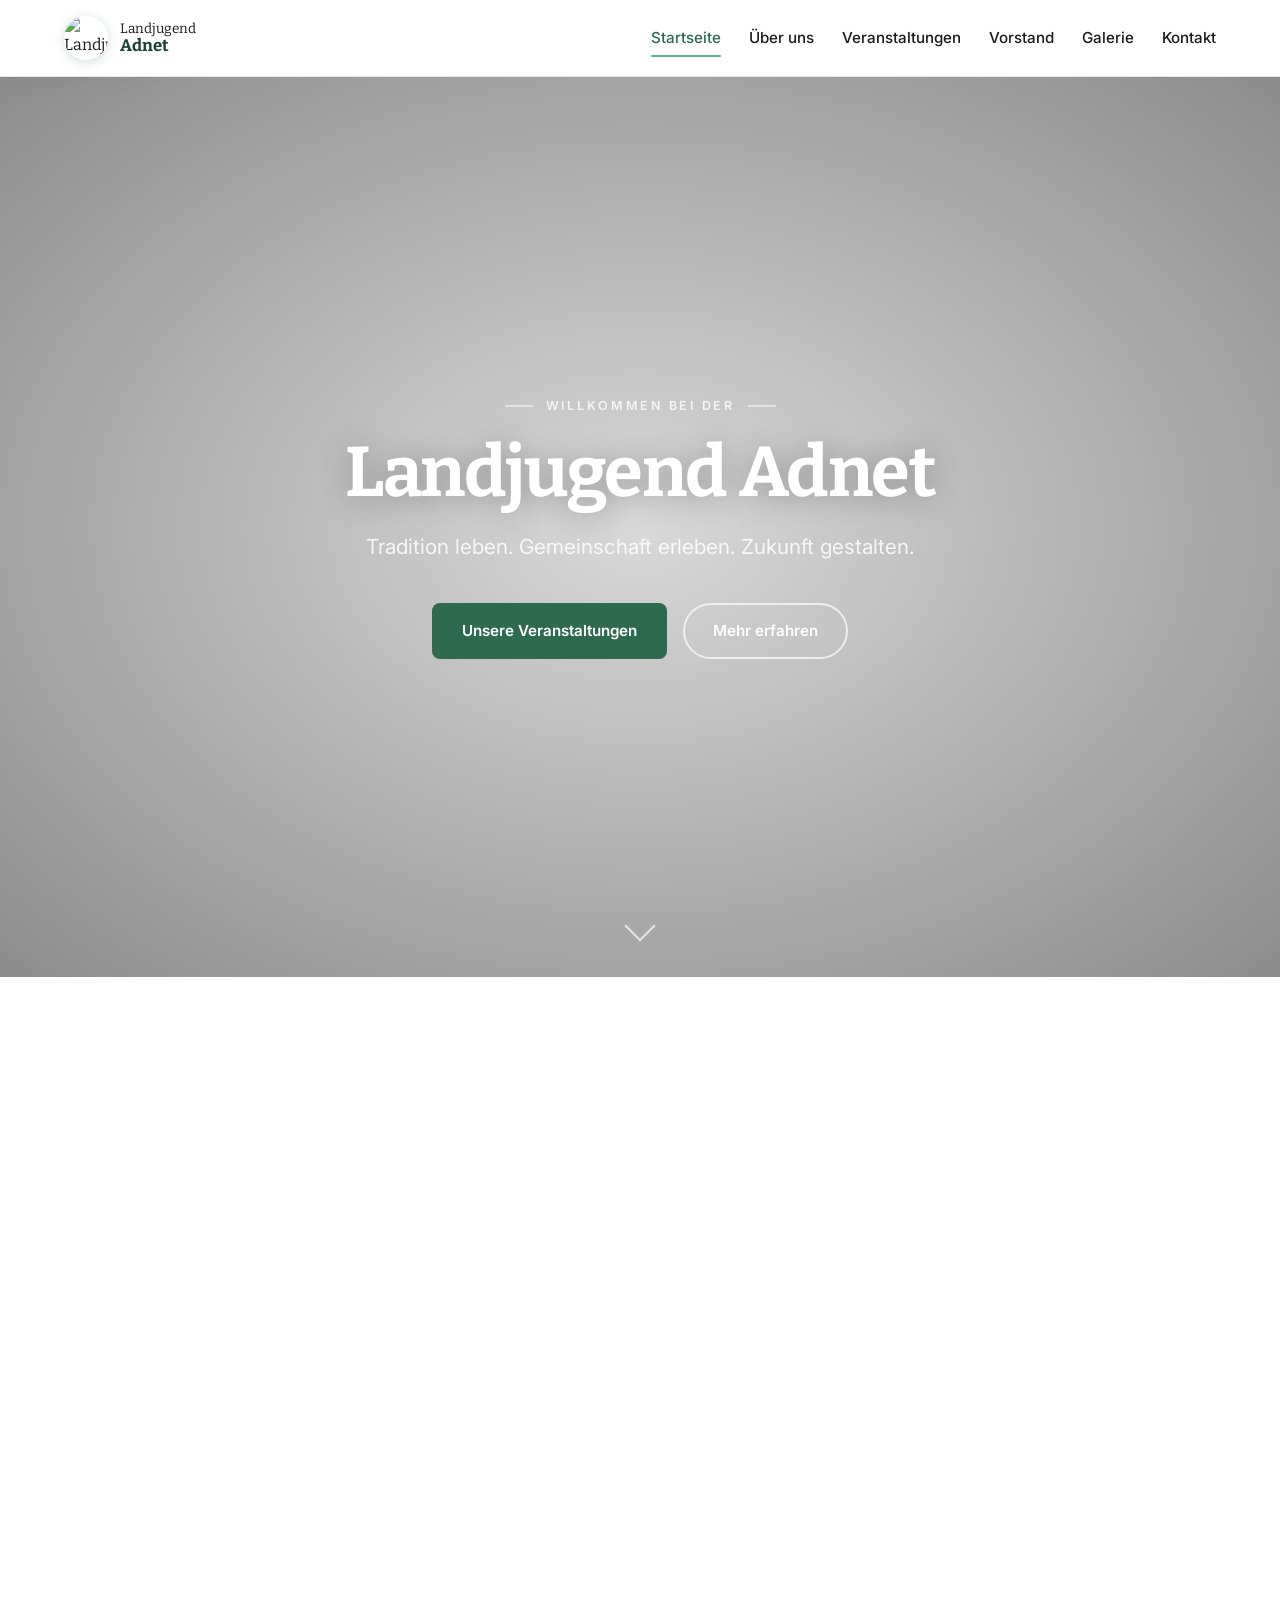
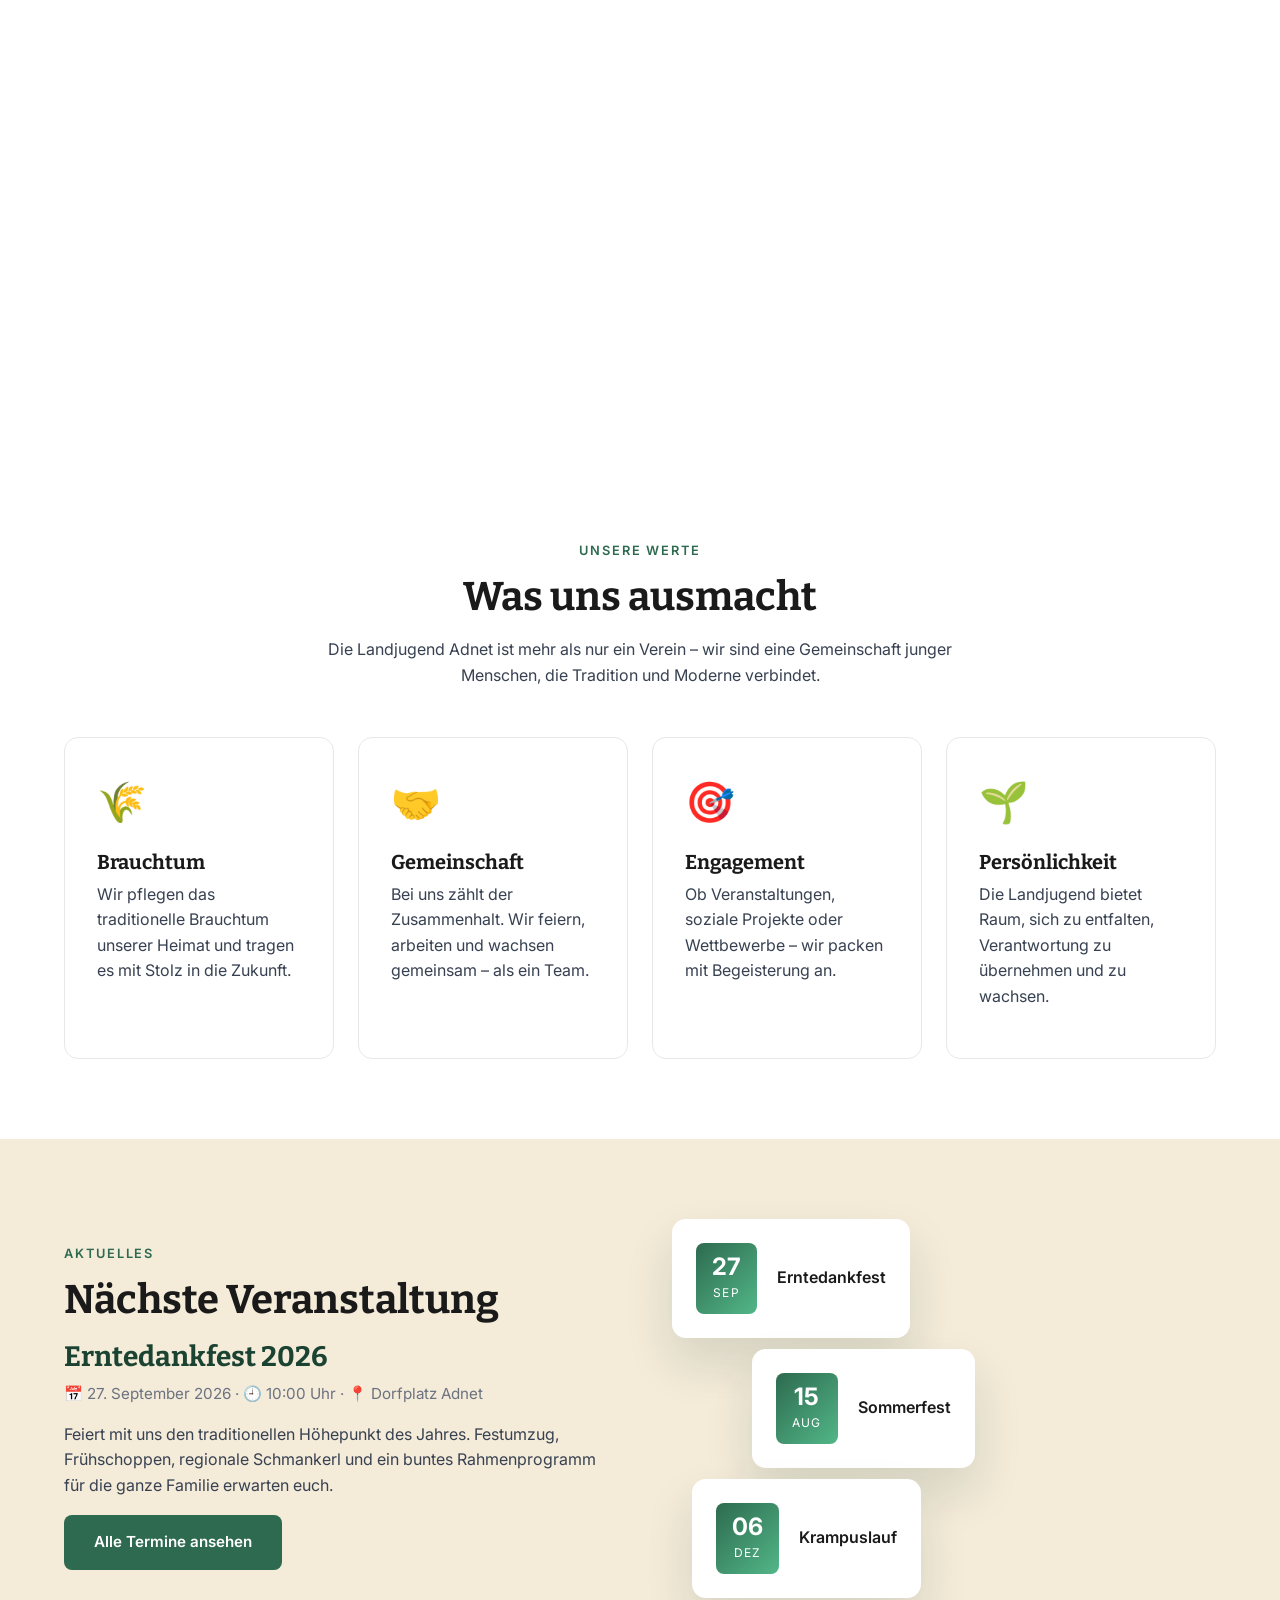
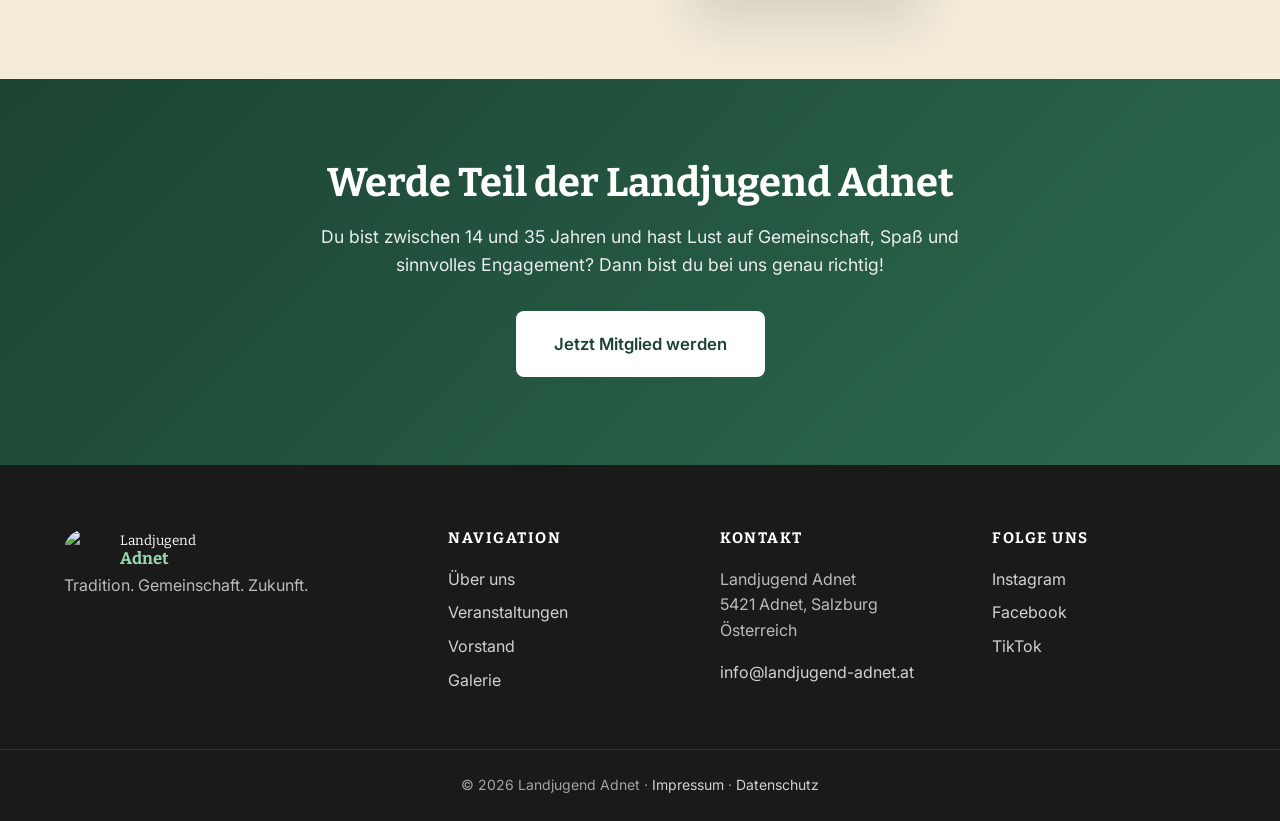
==== index.html @ bb91302c "first commit, overview of the website structure, and some basic styling and content added." ====
<!DOCTYPE html>
<html lang="de">
<head>
    <meta charset="UTF-8">
    <link rel="icon" type="image/png" href="../IMG/favicon_lj.png">
    <meta name="viewport" content="width=device-width, initial-scale=1.0">
    <title>Landjugend Adnet - Tradition. Gemeinschaft. Zukunft.</title>
    <meta name="description" content="Offizielle Website der Landjugend Adnet. Erfahre alles über unsere Veranstaltungen, unseren Vorstand und unsere Aktivitäten.">
    <link rel="stylesheet" href="css/style.css">
    <link rel="preconnect" href="https://fonts.googleapis.com">
    <link rel="preconnect" href="https://fonts.gstatic.com" crossorigin>
    <link href="https://fonts.googleapis.com/css2?family=Bitter:wght@400;600;700&family=Inter:wght@300;400;500;600;700&display=swap" rel="stylesheet">
</head>
<body>
    <a href="#main-content" class="skip-link">Zum Inhalt springen</a>
    <header class="header">
        <div class="container header-inner">
            <a href="index.html" class="logo">
                <img class="logo-mark" src="../IMG/favicon_lj.png" alt="Landjugend Adnet">
                <span class="logo-text">Landjugend<br><strong>Adnet</strong></span>
            </a>
            <button class="nav-toggle" aria-label="Menü öffnen" aria-expanded="false">
                <span></span><span></span><span></span>
            </button>
            <nav class="nav" id="main-nav">
                <ul>
                    <li><a href="index.html" class="active">Startseite</a></li>
                    <li><a href="ueber-uns.html">Über uns</a></li>
                    <li><a href="veranstaltungen.html">Veranstaltungen</a></li>
                    <li><a href="vorstand.html">Vorstand</a></li>
                    <li><a href="galerie.html">Galerie</a></li>
                    <li><a href="kontakt.html">Kontakt</a></li>
                </ul>
            </nav>
        </div>
    </header>

    <div id="main-content" class="photo-reveal-wrap">
        <div class="photo-reveal-stage">
            <img src="../IMG/Landjugend_Gruppe.JPG" alt="Die Landjugend Adnet" class="photo-reveal-img">
            <div class="photo-reveal-overlay"></div>
            <div class="photo-reveal-text">
                <p class="hero-eyebrow">Willkommen bei der</p>
                <h1 class="hero-title">Landjugend Adnet</h1>
                <p class="hero-lead">Tradition leben. Gemeinschaft erleben. Zukunft gestalten.</p>
                <div class="hero-cta">
                    <a href="veranstaltungen.html" class="btn btn-primary">Unsere Veranstaltungen</a>
                    <a href="ueber-uns.html" class="btn btn-outline-light">Mehr erfahren</a>
                </div>
            </div>
            <div class="scroll-hint" aria-hidden="true">
                <span></span>
            </div>
        </div>
    </div>

    <section class="section">
        <div class="container">
            <div class="section-head">
                <span class="kicker">Unsere Werte</span>
                <h2>Was uns ausmacht</h2>
                <p>Die Landjugend Adnet ist mehr als nur ein Verein – wir sind eine Gemeinschaft junger Menschen, die Tradition und Moderne verbindet.</p>
            </div>
            <div class="cards">
                <article class="card">
                    <div class="card-icon">🌾</div>
                    <h3>Brauchtum</h3>
                    <p>Wir pflegen das traditionelle Brauchtum unserer Heimat und tragen es mit Stolz in die Zukunft.</p>
                </article>
                <article class="card">
                    <div class="card-icon">🤝</div>
                    <h3>Gemeinschaft</h3>
                    <p>Bei uns zählt der Zusammenhalt. Wir feiern, arbeiten und wachsen gemeinsam – als ein Team.</p>
                </article>
                <article class="card">
                    <div class="card-icon">🎯</div>
                    <h3>Engagement</h3>
                    <p>Ob Veranstaltungen, soziale Projekte oder Wettbewerbe – wir packen mit Begeisterung an.</p>
                </article>
                <article class="card">
                    <div class="card-icon">🌱</div>
                    <h3>Persönlichkeit</h3>
                    <p>Die Landjugend bietet Raum, sich zu entfalten, Verantwortung zu übernehmen und zu wachsen.</p>
                </article>
            </div>
        </div>
    </section>

    <section class="section section-alt">
        <div class="container split">
            <div class="split-text">
                <span class="kicker">Aktuelles</span>
                <h2>Nächste Veranstaltung</h2>
                <h3 class="event-title">Erntedankfest 2026</h3>
                <p class="event-meta">📅 27. September 2026 · 🕘 10:00 Uhr · 📍 Dorfplatz Adnet</p>
                <p>Feiert mit uns den traditionellen Höhepunkt des Jahres. Festumzug, Frühschoppen, regionale Schmankerl und ein buntes Rahmenprogramm für die ganze Familie erwarten euch.</p>
                <a href="veranstaltungen.html" class="btn btn-primary">Alle Termine ansehen</a>
            </div>
            <div class="split-visual">
                <div class="visual-card">
                    <div class="visual-date">
                        <span class="day">27</span>
                        <span class="month">SEP</span>
                    </div>
                    <p>Erntedankfest</p>
                </div>
                <div class="visual-card visual-card-2">
                    <div class="visual-date">
                        <span class="day">15</span>
                        <span class="month">AUG</span>
                    </div>
                    <p>Sommerfest</p>
                </div>
                <div class="visual-card visual-card-3">
                    <div class="visual-date">
                        <span class="day">06</span>
                        <span class="month">DEZ</span>
                    </div>
                    <p>Krampuslauf</p>
                </div>
            </div>
        </div>
    </section>

    <section class="section section-cta">
        <div class="container cta-inner">
            <h2>Werde Teil der Landjugend Adnet</h2>
            <p>Du bist zwischen 14 und 35 Jahren und hast Lust auf Gemeinschaft, Spaß und sinnvolles Engagement? Dann bist du bei uns genau richtig!</p>
            <a href="https://sbg.landjugend.at/mitglied-werden" target="_blank" rel="noopener" class="btn btn-primary btn-large">Jetzt Mitglied werden</a>
        </div>
    </section>

    <footer class="footer">
        <div class="container footer-inner">
            <div class="footer-col">
                <span class="logo logo-footer">
                    <img class="logo-mark" src="../IMG/favicon_lj.png" alt="Landjugend Adnet">
                    <span class="logo-text">Landjugend<br><strong>Adnet</strong></span>
                </span>
                <p>Tradition. Gemeinschaft. Zukunft.</p>
            </div>
            <div class="footer-col">
                <h4>Navigation</h4>
                <ul>
                    <li><a href="ueber-uns.html">Über uns</a></li>
                    <li><a href="veranstaltungen.html">Veranstaltungen</a></li>
                    <li><a href="vorstand.html">Vorstand</a></li>
                    <li><a href="galerie.html">Galerie</a></li>
                </ul>
            </div>
            <div class="footer-col">
                <h4>Kontakt</h4>
                <p>Landjugend Adnet<br>5421 Adnet, Salzburg<br>Österreich</p>
                <p><a href="mailto:info@landjugend-adnet.at">info@landjugend-adnet.at</a></p>
            </div>
            <div class="footer-col">
                <h4>Folge uns</h4>
                <div class="social">
                    <a href="https://www.instagram.com/lj_adnet/" target="_blank" rel="noopener" aria-label="Instagram">Instagram</a>
                    <a href="#" aria-label="Facebook">Facebook</a>
                    <a href="#" aria-label="TikTok">TikTok</a>
                </div>
            </div>
        </div>
        <div class="footer-bottom">
            <div class="container">
                <p>&copy; 2026 Landjugend Adnet · <a href="#">Impressum</a> · <a href="#">Datenschutz</a></p>
            </div>
        </div>
    </footer>

    <script src="js/script.js"></script>
</body>
</html>
---- css/style.css ----
:root {
    --green-900: #1b4332;
    --green-700: #2d6a4f;
    --green-500: #52b788;
    --green-300: #95d5b2;
    --green-100: #d8f3dc;
    --cream: #fdf6ec;
    --sand: #f4ebd9;
    --ink: #1a1a1a;
    --muted: #6b7280;
    --line: #e5e7eb;
    --white: #ffffff;
    --shadow-sm: 0 1px 2px rgba(0,0,0,0.06);
    --shadow-md: 0 8px 24px rgba(27, 67, 50, 0.08);
    --shadow-lg: 0 24px 48px rgba(27, 67, 50, 0.14);
    --radius: 14px;
    --radius-sm: 8px;
    --container: 1200px;

    /* Motion tokens */
    --ease-out: cubic-bezier(0.22, 1, 0.36, 1);
    --ease-in-out: cubic-bezier(0.65, 0, 0.35, 1);
    --ease-spring: cubic-bezier(0.34, 1.56, 0.64, 1);
    --duration-fast: 150ms;
    --duration-base: 250ms;
    --duration-slow: 400ms;
    --duration-reveal: 600ms;
}

/* ============================================
   MOTION SYSTEM
   ============================================ */

@keyframes fadeInUp {
    from { opacity: 0; transform: translateY(32px); }
    to   { opacity: 1; transform: translateY(0); }
}

@keyframes fadeInDown {
    from { opacity: 0; transform: translateY(-20px); }
    to   { opacity: 1; transform: translateY(0); }
}

@keyframes fadeInLeft {
    from { opacity: 0; transform: translateX(-32px); }
    to   { opacity: 1; transform: translateX(0); }
}

@keyframes fadeInRight {
    from { opacity: 0; transform: translateX(32px); }
    to   { opacity: 1; transform: translateX(0); }
}

@keyframes scaleIn {
    from { opacity: 0; transform: scale(0.88); }
    to   { opacity: 1; transform: scale(1); }
}

/* Cinematic hero animations */
@keyframes heroFlyDown {
    from { opacity: 0; transform: translateY(-55px); }
    to   { opacity: 1; transform: translateY(0); }
}
@keyframes heroRise {
    from { opacity: 0; transform: translateY(70px) scale(0.95); }
    to   { opacity: 1; transform: translateY(0)    scale(1); }
}
@keyframes heroFlyUp {
    from { opacity: 0; transform: translateY(48px); }
    to   { opacity: 1; transform: translateY(0); }
}
@keyframes heroPop {
    from { opacity: 0; transform: scale(0.82) translateY(28px); }
    to   { opacity: 1; transform: scale(1)    translateY(0); }
}
@keyframes kenBurns {
    from { transform: scale(1.12); }
    to   { transform: scale(1.0); }
}
@keyframes curtainUp {
    0%   { transform: translateY(0%); }
    100% { transform: translateY(-100%); }
}

@keyframes countUp {
    from { opacity: 0; transform: translateY(16px); }
    to   { opacity: 1; transform: translateY(0); }
}

/* Scroll-reveal base state */
.reveal {
    opacity: 0;
    transform: translateY(28px);
    transition:
        opacity var(--duration-reveal) var(--ease-out),
        transform var(--duration-reveal) var(--ease-out);
}

.reveal.in-view {
    opacity: 1;
    transform: translateY(0);
}

.reveal-left {
    opacity: 0;
    transform: translateX(-28px);
    transition:
        opacity var(--duration-reveal) var(--ease-out),
        transform var(--duration-reveal) var(--ease-out);
}

.reveal-left.in-view {
    opacity: 1;
    transform: translateX(0);
}

.reveal-right {
    opacity: 0;
    transform: translateX(28px);
    transition:
        opacity var(--duration-reveal) var(--ease-out),
        transform var(--duration-reveal) var(--ease-out);
}

.reveal-right.in-view {
    opacity: 1;
    transform: translateX(0);
}

.reveal-scale {
    opacity: 0;
    transform: scale(0.92);
    transition:
        opacity var(--duration-reveal) var(--ease-out),
        transform var(--duration-reveal) var(--ease-out);
}

.reveal-scale.in-view {
    opacity: 1;
    transform: scale(1);
}

/* Stagger delays for children */
.stagger > *:nth-child(1) { transition-delay: 0ms; }
.stagger > *:nth-child(2) { transition-delay: 80ms; }
.stagger > *:nth-child(3) { transition-delay: 160ms; }
.stagger > *:nth-child(4) { transition-delay: 240ms; }
.stagger > *:nth-child(5) { transition-delay: 320ms; }
.stagger > *:nth-child(6) { transition-delay: 400ms; }
.stagger > *:nth-child(7) { transition-delay: 480ms; }
.stagger > *:nth-child(8) { transition-delay: 560ms; }

/* Hero entrance animation */
.hero-eyebrow  { animation: heroFlyDown 0.6s  var(--ease-out)    80ms  both; }
.hero h1       { animation: heroRise    0.75s var(--ease-spring) 200ms both; }
.hero-lead     { animation: heroFlyUp   0.6s  var(--ease-out)    360ms both; }
.hero-cta      { animation: heroPop     0.65s var(--ease-spring) 500ms both; }

/* prefers-reduced-motion: cut all animation */
@media (prefers-reduced-motion: reduce) {
    *, *::before, *::after {
        animation-duration: 0.01ms !important;
        animation-iteration-count: 1 !important;
        transition-duration: 0.01ms !important;
    }
    .reveal, .reveal-left, .reveal-right, .reveal-scale {
        opacity: 1;
        transform: none;
    }
}

/* ============================================ */

* { margin: 0; padding: 0; box-sizing: border-box; }

html { scroll-behavior: smooth; }

body {
    font-family: 'Inter', -apple-system, BlinkMacSystemFont, sans-serif;
    color: var(--ink);
    line-height: 1.6;
    background: var(--white);
    -webkit-font-smoothing: antialiased;
    opacity: 0;
    transition: opacity 0.35s ease;
}

body.loaded { opacity: 1; }
body.nav-open { overflow: hidden; }
body.lightbox-open { overflow: hidden; }

.container {
    max-width: var(--container);
    margin: 0 auto;
    padding: 0 1.5rem;
}

h1, h2, h3, h4 {
    font-family: 'Bitter', Georgia, serif;
    font-weight: 700;
    line-height: 1.2;
    color: var(--ink);
}

h1 { font-size: clamp(2.25rem, 5vw, 4rem); }
h2 { font-size: clamp(1.75rem, 3.5vw, 2.5rem); margin-bottom: 1rem; }
h3 { font-size: 1.25rem; margin-bottom: 0.5rem; }
h4 { font-size: 1rem; margin-bottom: 0.75rem; }

p { margin-bottom: 1rem; color: #374151; }

a { color: var(--green-700); text-decoration: none; transition: color var(--duration-fast) var(--ease-out); }
a:hover { color: var(--green-900); }

img { max-width: 100%; display: block; }

/* Header */
.header {
    position: sticky;
    top: 0;
    background: rgba(255, 255, 255, 0.92);
    backdrop-filter: blur(14px);
    -webkit-backdrop-filter: blur(14px);
    border-bottom: 1px solid var(--line);
    z-index: 100;
    transition:
        box-shadow var(--duration-base) var(--ease-out),
        background var(--duration-base) var(--ease-out);
}

.header.scrolled {
    background: rgba(255, 255, 255, 0.98);
    box-shadow: 0 4px 24px rgba(27, 67, 50, 0.10);
}

.header-inner {
    display: flex;
    align-items: center;
    justify-content: space-between;
    padding: 1rem 1.5rem;
}

.logo {
    display: flex;
    align-items: center;
    gap: 0.75rem;
    font-family: 'Bitter', serif;
    color: var(--ink);
}

.logo-mark {
    width: 44px;
    height: 44px;
    border-radius: 50%;
    object-fit: cover;
    box-shadow: 0 2px 12px rgba(27, 67, 50, 0.18);
    transition:
        transform 0.35s cubic-bezier(0.34, 1.56, 0.64, 1),
        box-shadow 0.35s ease;
    display: block;
    flex-shrink: 0;
}

.logo:hover .logo-mark {
    transform: scale(1.1) rotate(-5deg);
    box-shadow: 0 4px 20px rgba(27, 67, 50, 0.28);
}

.logo-text { font-size: 0.85rem; line-height: 1.15; }
.logo-text strong { font-size: 1.05rem; color: var(--green-900); }

.nav ul {
    display: flex;
    gap: 1.75rem;
    list-style: none;
}

.nav a {
    color: var(--ink);
    font-weight: 500;
    font-size: 0.95rem;
    padding: 0.5rem 0;
    position: relative;
    transition: color var(--duration-fast) var(--ease-out);
}

.nav a::after {
    content: '';
    position: absolute;
    bottom: -2px;
    left: 0;
    right: 0;
    height: 2px;
    background: var(--green-500);
    border-radius: 2px;
    transform: scaleX(0);
    transform-origin: left;
    transition: transform var(--duration-base) var(--ease-out);
}

.nav a:hover::after { transform: scaleX(1); }
.nav a:hover, .nav a.active { color: var(--green-700); }

.nav a.active::after {
    transform: scaleX(1);
}

.nav-toggle {
    display: none;
    flex-direction: column;
    justify-content: space-between;
    width: 28px;
    height: 22px;
    background: none;
    border: none;
    cursor: pointer;
    padding: 0;
}

.nav-toggle span {
    height: 3px;
    background: var(--ink);
    border-radius: 2px;
    transition:
        transform var(--duration-base) var(--ease-out),
        opacity var(--duration-base) var(--ease-out);
    transform-origin: center;
}

/* Hamburger → X animation */
.nav-toggle.is-open span:nth-child(1) {
    transform: translateY(9.5px) rotate(45deg);
}
.nav-toggle.is-open span:nth-child(2) {
    opacity: 0;
    transform: scaleX(0);
}
.nav-toggle.is-open span:nth-child(3) {
    transform: translateY(-9.5px) rotate(-45deg);
}

/* Buttons */
.btn {
    display: inline-block;
    padding: 0.85rem 1.75rem;
    border-radius: var(--radius-sm);
    font-weight: 600;
    font-size: 0.95rem;
    border: 2px solid transparent;
    cursor: pointer;
    transition:
        background var(--duration-fast) var(--ease-out),
        color var(--duration-fast) var(--ease-out),
        transform var(--duration-base) var(--ease-spring),
        box-shadow var(--duration-base) var(--ease-out),
        border-color var(--duration-fast) var(--ease-out);
    text-align: center;
    position: relative;
    overflow: hidden;
}

.btn::after {
    content: '';
    position: absolute;
    inset: 0;
    background: rgba(255,255,255,0.12);
    opacity: 0;
    transition: opacity var(--duration-fast) var(--ease-out);
    border-radius: inherit;
}

.btn:active { transform: translateY(1px) scale(0.98); }

.btn-primary {
    background: var(--green-700);
    color: var(--white);
}

.btn-primary:hover {
    background: var(--green-900);
    color: var(--white);
    transform: translateY(-2px);
    box-shadow: 0 8px 20px rgba(27, 67, 50, 0.28);
}

.btn-primary:hover::after { opacity: 1; }

.btn-secondary {
    background: transparent;
    color: var(--ink);
    border-color: var(--ink);
}

.btn-secondary:hover {
    background: var(--ink);
    color: var(--white);
    transform: translateY(-2px);
}

.btn-large {
    padding: 1.1rem 2.25rem;
    font-size: 1.05rem;
}

/* Hero */
.hero {
    position: relative;
    overflow: hidden;
    padding: 6rem 0 7rem;
    background: linear-gradient(135deg, var(--cream) 0%, var(--green-100) 100%);
}

.hero-bg {
    position: absolute;
    inset: 0;
    background-image:
        radial-gradient(circle at 20% 30%, rgba(82, 183, 136, 0.15) 0%, transparent 50%),
        radial-gradient(circle at 80% 70%, rgba(45, 106, 79, 0.10) 0%, transparent 50%);
    pointer-events: none;
}

.hero-content {
    position: relative;
    text-align: center;
    max-width: 800px;
}

.hero-eyebrow {
    display: flex;
    align-items: center;
    justify-content: center;
    gap: 0.8rem;
    text-transform: uppercase;
    letter-spacing: 0.22em;
    font-size: 0.78rem;
    font-weight: 600;
    color: var(--green-700);
    margin-bottom: 1.25rem;
}

.hero-eyebrow::before,
.hero-eyebrow::after {
    content: '';
    display: block;
    width: 1.75rem;
    height: 2px;
    background: var(--green-500);
    flex-shrink: 0;
}

.hero-title {
    font-size: clamp(2.6rem, 5.5vw, 4.5rem);
    line-height: 1.05;
    color: var(--green-900);
    margin-bottom: 1.25rem;
    letter-spacing: -0.02em;
}

.hero-lead {
    font-size: clamp(1.1rem, 2vw, 1.3rem);
    color: #374151;
    margin-bottom: 2.5rem;
    max-width: 560px;
    margin-left: auto;
    margin-right: auto;
}

.hero-cta {
    display: flex;
    gap: 1rem;
    justify-content: center;
    flex-wrap: wrap;
}

/* ── Photo reveal ─────────────────────────────────────────── */
.photo-reveal-wrap {
    height: 220vh;
    position: relative;
}

.photo-reveal-stage {
    position: sticky;
    top: 0;
    height: 100vh;
    overflow: hidden;
    display: flex;
    align-items: center;
    justify-content: center;
}

.photo-reveal-img {
    position: absolute;
    inset: 0;
    width: 100%;
    height: 100%;
    object-fit: cover;
    object-position: center 30%;
    filter: blur(18px) brightness(0.52) saturate(0.5);
    transform: scale(1.1);
    will-change: filter, transform;
}

/* Subtle dark vignette for text readability */
.photo-reveal-overlay {
    position: absolute;
    inset: 0;
    background: radial-gradient(ellipse at center, rgba(0,0,0,0.15) 0%, rgba(0,0,0,0.45) 100%);
    z-index: 1;
    pointer-events: none;
    will-change: opacity;
}

/* Text block on top of photo */
.photo-reveal-text {
    position: relative;
    z-index: 2;
    text-align: center;
    max-width: 820px;
    padding: 0 2rem;
    will-change: opacity, transform;
}

.photo-reveal-text .hero-eyebrow {
    color: rgba(255, 255, 255, 0.80);
}
.photo-reveal-text .hero-eyebrow::before,
.photo-reveal-text .hero-eyebrow::after {
    background: rgba(255, 255, 255, 0.50);
}
.photo-reveal-text .hero-title {
    color: #fff;
    text-shadow: 0 2px 32px rgba(0,0,0,0.30);
}
.photo-reveal-text .hero-lead {
    color: rgba(255, 255, 255, 0.85);
    margin-left: auto;
    margin-right: auto;
}

/* Light outline button variant for photo context */
.btn-outline-light {
    display: inline-flex;
    align-items: center;
    justify-content: center;
    padding: 0.85rem 1.75rem;
    border-radius: 9999px;
    font-weight: 600;
    font-size: 0.95rem;
    transition: background var(--duration-base) var(--ease-out), color var(--duration-base);
    border: 2px solid rgba(255,255,255,0.70);
    color: #fff;
    background: transparent;
}
.btn-outline-light:hover {
    background: rgba(255,255,255,0.18);
    border-color: #fff;
}

/* Scroll hint arrow */
.scroll-hint {
    position: absolute;
    bottom: 2.5rem;
    left: 50%;
    transform: translateX(-50%);
    z-index: 3;
    will-change: opacity;
}
.scroll-hint span {
    display: block;
    width: 22px;
    height: 22px;
    border-right: 2.5px solid rgba(255,255,255,0.7);
    border-bottom: 2.5px solid rgba(255,255,255,0.7);
    transform: rotate(45deg);
    animation: scrollBounce 1.6s ease-in-out infinite;
}
@keyframes scrollBounce {
    0%, 100% { transform: rotate(45deg) translateY(0); }
    50%       { transform: rotate(45deg) translateY(7px); }
}

/* Group photo section */
.section-photo {
    margin-top: -100px;
    position: relative;
    z-index: 2;
    padding: 0 0 5rem;
}

.group-photo-wrap {
    margin: 0;
    border-radius: 0 0 var(--radius) var(--radius);
    overflow: hidden;
    box-shadow: 0 20px 60px rgba(27, 67, 50, 0.18);
    position: relative;
}

/* Dark-tinted fade that matches the hero photo's bottom atmosphere */
.group-photo-wrap::before {
    content: '';
    position: absolute;
    top: 0; left: 0; right: 0;
    height: 160px;
    background: linear-gradient(to bottom,
        rgba(27, 67, 50, 0.28) 0%,
        rgba(27, 67, 50, 0.06) 50%,
        transparent 100%);
    z-index: 1;
    pointer-events: none;
}

.group-photo {
    width: 100%;
    height: clamp(300px, 48vw, 580px);
    object-fit: cover;
    object-position: center 25%;
    display: block;
    translate: 0 var(--photo-parallax-y, 0px);
    transition:
        transform 0.8s var(--ease-out),
        translate 0.08s linear;
}

.group-photo-wrap:hover .group-photo {
    transform: scale(1.03);
}

.group-photo-wrap figcaption {
    position: absolute;
    bottom: 0;
    left: 0;
    right: 0;
    z-index: 2;
    padding: 3rem 1.75rem 1.5rem;
    background: linear-gradient(to top, rgba(27, 67, 50, 0.6) 0%, transparent 100%);
    color: rgba(255, 255, 255, 0.9);
    font-size: 0.875rem;
    font-weight: 500;
    letter-spacing: 0.08em;
    text-transform: uppercase;
}

/* Scroll progress bar */
.scroll-progress {
    position: fixed;
    top: 0;
    left: 0;
    height: 2px;
    width: 0%;
    background: var(--green-500);
    z-index: 200;
    transition: width 0.08s linear;
    pointer-events: none;
}

/* Ripple effect on buttons */
.ripple-effect {
    position: absolute;
    border-radius: 50%;
    background: rgba(255, 255, 255, 0.25);
    transform: scale(0);
    animation: rippleAnim 0.5s var(--ease-out) forwards;
    pointer-events: none;
}

@keyframes rippleAnim {
    to { transform: scale(4); opacity: 0; }
}

/* Page Hero */
.page-hero {
    padding: 4rem 0 3rem;
    background: linear-gradient(135deg, var(--cream), var(--green-100));
    text-align: center;
}

.page-hero h1 {
    color: var(--green-900);
    margin: 0.5rem 0 1rem;
}

.page-hero p {
    font-size: 1.15rem;
    max-width: 640px;
    margin: 0 auto;
}


/* Sections */
.section { padding: 5rem 0; }
.section-alt { background: var(--sand); }

.section-head {
    text-align: center;
    max-width: 700px;
    margin: 0 auto 3rem;
}

.kicker {
    display: inline-block;
    text-transform: uppercase;
    letter-spacing: 0.15em;
    font-size: 0.8rem;
    font-weight: 600;
    color: var(--green-700);
    margin-bottom: 0.75rem;
}

/* Cards */
.cards {
    display: grid;
    grid-template-columns: repeat(auto-fit, minmax(240px, 1fr));
    gap: 1.5rem;
}

.card {
    background: var(--white);
    padding: 2rem;
    border-radius: var(--radius);
    border: 1px solid var(--line);
    transition:
        transform var(--duration-slow) var(--ease-spring),
        box-shadow var(--duration-slow) var(--ease-out),
        border-color var(--duration-base) var(--ease-out);
}

.card:hover {
    transform: translateY(-6px);
    box-shadow: var(--shadow-lg);
    border-color: var(--green-300);
}

.card-icon {
    font-size: 2.5rem;
    margin-bottom: 1rem;
    display: inline-block;
    transition: transform var(--duration-slow) var(--ease-spring);
}

.card:hover .card-icon { transform: scale(1.15) rotate(-4deg); }

/* card-icon now handled above with hover */

/* Split section */
.split {
    display: grid;
    grid-template-columns: 1fr 1fr;
    gap: 4rem;
    align-items: center;
}

.split-text .event-title {
    font-size: 1.75rem;
    color: var(--green-900);
    margin-top: 0.5rem;
}

.event-meta {
    color: var(--muted);
    font-size: 0.95rem;
    margin-bottom: 1rem;
}

.split-visual {
    position: relative;
    height: 380px;
}

.visual-card {
    position: absolute;
    background: var(--white);
    padding: 1.5rem;
    border-radius: var(--radius);
    box-shadow: var(--shadow-lg);
    display: flex;
    align-items: center;
    gap: 1.25rem;
    min-width: 220px;
    transition: transform 0.3s;
}

.visual-card:hover { transform: translateY(-4px); }

.visual-card { top: 0; left: 0; }
.visual-card-2 { top: 130px; left: 80px; }
.visual-card-3 { top: 260px; left: 20px; }

.visual-date {
    background: linear-gradient(135deg, var(--green-700), var(--green-500));
    color: var(--white);
    padding: 0.75rem 1rem;
    border-radius: var(--radius-sm);
    text-align: center;
    min-width: 60px;
}

.visual-date .day {
    display: block;
    font-size: 1.5rem;
    font-weight: 700;
    line-height: 1;
}

.visual-date .month {
    display: block;
    font-size: 0.75rem;
    text-transform: uppercase;
    letter-spacing: 0.1em;
    margin-top: 4px;
}

.visual-card p {
    margin: 0;
    font-weight: 600;
    color: var(--ink);
}

/* Stats */
.stats {
    display: grid;
    grid-template-columns: repeat(auto-fit, minmax(180px, 1fr));
    gap: 2rem;
    text-align: center;
}

.stat-num {
    display: block;
    font-family: 'Bitter', serif;
    font-size: 3.5rem;
    font-weight: 700;
    color: var(--green-700);
    line-height: 1;
}

.stat-label {
    display: block;
    margin-top: 0.5rem;
    color: var(--muted);
    font-weight: 500;
}

/* CTA section */
.section-cta {
    background: linear-gradient(135deg, var(--green-900), var(--green-700));
    color: var(--white);
    text-align: center;
    padding: 5rem 0;
}

.cta-inner { max-width: 700px; margin: 0 auto; }
.section-cta h2 { color: var(--white); }
.section-cta p { color: rgba(255, 255, 255, 0.9); margin-bottom: 2rem; font-size: 1.1rem; }

.section-cta .btn-primary {
    background: var(--white);
    color: var(--green-900);
}

.section-cta .btn-primary:hover {
    background: var(--cream);
    color: var(--green-900);
}

/* Events list */
.events {
    display: flex;
    flex-direction: column;
    gap: 1.25rem;
    max-width: 900px;
    margin: 0 auto;
}

.event {
    display: flex;
    gap: 2rem;
    padding: 1.75rem;
    background: var(--white);
    border: 1px solid var(--line);
    border-radius: var(--radius);
    transition:
        transform var(--duration-slow) var(--ease-spring),
        box-shadow var(--duration-slow) var(--ease-out),
        border-color var(--duration-base) var(--ease-out);
    align-items: flex-start;
}

.event:hover {
    border-color: var(--green-300);
    box-shadow: var(--shadow-md);
    transform: translateX(6px);
}

.event-highlight {
    background: linear-gradient(135deg, var(--cream), var(--green-100));
    border-color: var(--green-300);
}

.event-date {
    flex-shrink: 0;
    background: linear-gradient(135deg, var(--green-700), var(--green-500));
    color: var(--white);
    padding: 1rem 1.25rem;
    border-radius: var(--radius-sm);
    text-align: center;
    min-width: 80px;
}

.event-date .day {
    display: block;
    font-size: 2rem;
    font-weight: 700;
    line-height: 1;
    font-family: 'Bitter', serif;
}

.event-date .month {
    display: block;
    text-transform: uppercase;
    font-size: 0.8rem;
    letter-spacing: 0.1em;
    margin-top: 4px;
}

.event-info { flex: 1; }
.event-info h3 { color: var(--green-900); margin-bottom: 0.5rem; font-size: 1.4rem; }
.event-info p:last-child { margin-bottom: 0; }

.badge {
    display: inline-block;
    background: var(--green-700);
    color: var(--white);
    font-size: 0.75rem;
    text-transform: uppercase;
    letter-spacing: 0.1em;
    padding: 0.25rem 0.75rem;
    border-radius: 100px;
    font-weight: 600;
    margin-bottom: 0.5rem;
}

/* Team */
.team {
    display: grid;
    grid-template-columns: repeat(auto-fit, minmax(240px, 1fr));
    gap: 1.5rem;
}

.team-member {
    background: var(--white);
    padding: 2rem;
    border-radius: var(--radius);
    border: 1px solid var(--line);
    text-align: center;
    transition:
        transform var(--duration-slow) var(--ease-spring),
        box-shadow var(--duration-slow) var(--ease-out),
        border-color var(--duration-base) var(--ease-out);
}

.team-member:hover {
    transform: translateY(-6px);
    box-shadow: var(--shadow-lg);
    border-color: var(--green-300);
}

.team-member:hover .avatar {
    transform: scale(1.07);
}

.avatar {
    width: 96px;
    height: 96px;
    border-radius: 50%;
    margin: 0 auto 1.25rem;
    display: grid;
    place-items: center;
    font-family: 'Bitter', serif;
    font-size: 1.8rem;
    font-weight: 700;
    color: var(--white);
    box-shadow: var(--shadow-md);
    transition: transform var(--duration-slow) var(--ease-spring);
}

.avatar-1 { background: linear-gradient(135deg, #2d6a4f, #52b788); }
.avatar-2 { background: linear-gradient(135deg, #1d3557, #457b9d); }
.avatar-3 { background: linear-gradient(135deg, #b08968, #ddb892); }
.avatar-4 { background: linear-gradient(135deg, #6a4c93, #9d8acb); }
.avatar-5 { background: linear-gradient(135deg, #d62828, #f77f00); }
.avatar-6 { background: linear-gradient(135deg, #2a9d8f, #8ecae6); }
.avatar-7 { background: linear-gradient(135deg, #e63946, #f4a261); }
.avatar-8 { background: linear-gradient(135deg, #588157, #a3b18a); }

.team-member h3 { color: var(--green-900); margin-bottom: 0.25rem; }

.role {
    color: var(--green-700);
    font-weight: 600;
    text-transform: uppercase;
    letter-spacing: 0.1em;
    font-size: 0.8rem;
    margin-bottom: 1rem;
}

/* Gallery */
.filters {
    display: flex;
    gap: 0.75rem;
    flex-wrap: wrap;
    justify-content: center;
    margin-bottom: 2.5rem;
}

.filter-btn {
    padding: 0.6rem 1.25rem;
    border: 2px solid var(--line);
    background: var(--white);
    color: var(--ink);
    border-radius: 100px;
    font-weight: 500;
    cursor: pointer;
    transition:
        background var(--duration-base) var(--ease-out),
        border-color var(--duration-base) var(--ease-out),
        color var(--duration-base) var(--ease-out),
        transform var(--duration-base) var(--ease-spring);
    font-size: 0.9rem;
}

.filter-btn:hover { border-color: var(--green-500); transform: translateY(-1px); }

.filter-btn.active {
    background: var(--green-700);
    border-color: var(--green-700);
    color: var(--white);
}

.gallery {
    display: grid;
    grid-template-columns: repeat(auto-fill, minmax(260px, 1fr));
    gap: 1rem;
}

.gallery-item {
    aspect-ratio: 4 / 3;
    border-radius: var(--radius);
    position: relative;
    overflow: hidden;
    cursor: pointer;
    transition:
        opacity 0.25s var(--ease-out),
        transform var(--duration-slow) var(--ease-spring),
        box-shadow var(--duration-slow) var(--ease-out);
    display: flex;
    align-items: flex-end;
    padding: 1.25rem;
}

.gallery-item:hover { transform: scale(1.03); box-shadow: var(--shadow-lg); }

.gallery-item.is-hiding {
    opacity: 0;
    transform: scale(0.88);
    pointer-events: none;
}

.gallery-item.hidden { display: none; }

.gallery-item::before {
    content: '';
    position: absolute;
    inset: 0;
    background: linear-gradient(to top, rgba(0,0,0,0.6), transparent 50%);
}

.gallery-label {
    position: relative;
    color: var(--white);
    font-weight: 600;
    font-size: 1rem;
}

/* Contact */
.contact-grid {
    display: grid;
    grid-template-columns: 1fr 1.5fr;
    gap: 4rem;
    align-items: start;
}

.contact-info h2, .contact-form h2 {
    color: var(--green-900);
    margin-bottom: 1.5rem;
}

.contact-item {
    display: flex;
    gap: 1rem;
    padding: 1rem 0;
    border-bottom: 1px solid var(--line);
}

.contact-item:last-child { border-bottom: none; }

.contact-icon {
    font-size: 1.5rem;
    flex-shrink: 0;
}

.contact-item h4 {
    margin-bottom: 0.25rem;
    color: var(--green-900);
}

.contact-item p { margin: 0; color: var(--muted); }

.contact-form {
    background: var(--white);
    padding: 2.5rem;
    border-radius: var(--radius);
    border: 1px solid var(--line);
    box-shadow: var(--shadow-md);
}

.form-row {
    display: grid;
    grid-template-columns: 1fr 1fr;
    gap: 1rem;
}

.form-group { margin-bottom: 1.25rem; }

.form-group label {
    display: block;
    font-weight: 500;
    margin-bottom: 0.5rem;
    color: var(--ink);
    font-size: 0.9rem;
}

.form-group input,
.form-group select,
.form-group textarea {
    width: 100%;
    padding: 0.75rem 1rem;
    border: 1px solid var(--line);
    border-radius: var(--radius-sm);
    font-family: inherit;
    font-size: 0.95rem;
    background: var(--white);
    transition: border-color 0.2s, box-shadow 0.2s;
}

.form-group input:focus,
.form-group select:focus,
.form-group textarea:focus {
    outline: none;
    border-color: var(--green-500);
    box-shadow: 0 0 0 3px rgba(82, 183, 136, 0.15);
}

.form-check {
    display: flex;
    align-items: center;
    gap: 0.5rem;
}

.form-check input {
    width: auto;
    margin: 0;
}

.form-check label { margin: 0; font-size: 0.85rem; color: var(--muted); }

.form-status {
    margin-top: 1rem;
    padding: 0.75rem;
    border-radius: var(--radius-sm);
    text-align: center;
    font-weight: 500;
    display: none;
}

.form-status.success {
    display: block;
    background: var(--green-100);
    color: var(--green-900);
}

/* Footer */
.footer {
    background: var(--ink);
    color: rgba(255, 255, 255, 0.8);
    padding: 4rem 0 0;
}

.footer-inner {
    display: grid;
    grid-template-columns: 1.5fr 1fr 1fr 1fr;
    gap: 3rem;
    padding-bottom: 3rem;
}

.footer h4 {
    color: var(--white);
    margin-bottom: 1.25rem;
    font-size: 0.95rem;
    text-transform: uppercase;
    letter-spacing: 0.1em;
}

.footer p { color: rgba(255, 255, 255, 0.7); }
.footer a { color: rgba(255, 255, 255, 0.8); }
.footer a:hover { color: var(--green-300); }

.footer ul { list-style: none; }
.footer ul li { margin-bottom: 0.5rem; }

.logo-footer .logo-text { color: var(--white); }
.logo-footer .logo-text strong { color: var(--green-300); }

.social {
    display: flex;
    flex-direction: column;
    gap: 0.5rem;
}

.footer-bottom {
    border-top: 1px solid rgba(255, 255, 255, 0.1);
    padding: 1.5rem 0;
    text-align: center;
    font-size: 0.875rem;
}

.footer-bottom p { margin: 0; color: rgba(255, 255, 255, 0.6); }

/* Responsive */
@media (max-width: 900px) {
    .nav-toggle { display: flex; }

    .nav {
        position: fixed;
        top: 73px;
        right: 0;
        bottom: 0;
        width: 280px;
        background: var(--white);
        border-left: 1px solid var(--line);
        padding: 2rem;
        transform: translateX(100%);
        transition: transform 0.3s;
        box-shadow: var(--shadow-lg);
    }

    .nav.open { transform: translateX(0); }

    .nav ul {
        flex-direction: column;
        gap: 0.5rem;
    }

    .nav a {
        display: block;
        padding: 0.75rem 0;
        font-size: 1.05rem;
    }

    .split {
        grid-template-columns: 1fr;
        gap: 2.5rem;
    }

    .split-visual { height: 380px; }

    .contact-grid {
        grid-template-columns: 1fr;
        gap: 2.5rem;
    }

    .form-row { grid-template-columns: 1fr; }

    .footer-inner {
        grid-template-columns: 1fr 1fr;
        gap: 2rem;
    }

    .event { flex-direction: column; gap: 1rem; }

    .hero { padding: 4rem 0 5rem; }
    .section { padding: 3.5rem 0; }

    .section-photo { margin-top: -60px; }
    .group-photo-wrap::before { height: 100px; }
}

@media (max-width: 560px) {
    .footer-inner { grid-template-columns: 1fr; }
    .hero-cta { flex-direction: column; }
    .hero-cta .btn { width: 100%; }
}

/* ============================================
   UX ENHANCEMENTS
   ============================================ */

/* Custom scrollbar */
::-webkit-scrollbar { width: 6px; }
::-webkit-scrollbar-track { background: transparent; }
::-webkit-scrollbar-thumb { background: var(--green-700); border-radius: 3px; }
* { scrollbar-width: thin; scrollbar-color: var(--green-700) transparent; }

/* Skip to content */
.skip-link {
    position: fixed;
    top: -100%;
    left: 1rem;
    z-index: 9999;
    background: var(--green-900);
    color: var(--white);
    padding: 0.75rem 1.5rem;
    border-radius: 0 0 var(--radius-sm) var(--radius-sm);
    font-weight: 600;
    font-size: 0.9rem;
    transition: top 0.2s var(--ease-out);
    text-decoration: none;
}
.skip-link:focus { top: 0; color: var(--white); }

/* Focus visible */
:focus { outline: none; }
:focus-visible {
    outline: 3px solid var(--green-500);
    outline-offset: 3px;
    border-radius: 4px;
}

/* Back to top */
.back-to-top {
    position: fixed;
    bottom: 2rem;
    right: 2rem;
    width: 44px;
    height: 44px;
    border-radius: 50%;
    background: var(--green-700);
    color: var(--white);
    border: none;
    cursor: pointer;
    display: flex;
    align-items: center;
    justify-content: center;
    z-index: 50;
    opacity: 0;
    transform: scale(0.8) translateY(10px);
    transition:
        opacity 0.3s var(--ease-out),
        transform 0.3s var(--ease-spring),
        background 0.2s var(--ease-out);
    pointer-events: none;
    box-shadow: var(--shadow-md);
}
.back-to-top.visible {
    opacity: 1;
    transform: scale(1) translateY(0);
    pointer-events: auto;
}
.back-to-top:hover { background: var(--green-900); }
.back-to-top svg { width: 20px; height: 20px; }

/* Nav backdrop */
.nav-backdrop {
    position: fixed;
    inset: 0;
    background: rgba(0, 0, 0, 0.4);
    z-index: 90;
    opacity: 0;
    pointer-events: none;
    transition: opacity 0.3s var(--ease-out);
}
.nav-backdrop.visible {
    opacity: 1;
    pointer-events: auto;
}

/* Lightbox */
.lightbox {
    position: fixed;
    inset: 0;
    z-index: 1000;
    background: rgba(0, 0, 0, 0.92);
    display: flex;
    align-items: center;
    justify-content: center;
    opacity: 0;
    pointer-events: none;
    transition: opacity 0.3s var(--ease-out);
    backdrop-filter: blur(8px);
    -webkit-backdrop-filter: blur(8px);
}
.lightbox.open {
    opacity: 1;
    pointer-events: auto;
}
.lightbox-inner {
    position: relative;
    width: min(90vw, 900px);
    max-height: 90vh;
    border-radius: var(--radius);
    overflow: hidden;
    transform: scale(0.9);
    transition: transform 0.35s var(--ease-spring);
}
.lightbox.open .lightbox-inner { transform: scale(1); }
.lightbox-display {
    width: 100%;
    aspect-ratio: 4 / 3;
    display: flex;
    align-items: flex-end;
    padding: 2rem;
    position: relative;
}
.lightbox-display::before {
    content: '';
    position: absolute;
    inset: 0;
    background: linear-gradient(to top, rgba(0, 0, 0, 0.7) 0%, transparent 50%);
}
.lightbox-label {
    position: relative;
    color: var(--white);
    font-weight: 700;
    font-size: 1.4rem;
    font-family: 'Bitter', serif;
}
.lightbox-close {
    position: fixed;
    top: 1.5rem;
    right: 1.5rem;
    width: 44px;
    height: 44px;
    background: rgba(255, 255, 255, 0.12);
    border: 1px solid rgba(255, 255, 255, 0.25);
    color: var(--white);
    border-radius: 50%;
    cursor: pointer;
    display: flex;
    align-items: center;
    justify-content: center;
    font-size: 1.5rem;
    line-height: 1;
    transition: background 0.2s, transform 0.2s var(--ease-spring);
    z-index: 1001;
}
.lightbox-close:hover {
    background: rgba(255, 255, 255, 0.22);
    transform: scale(1.1);
}
.lightbox-nav {
    position: fixed;
    top: 50%;
    width: 44px;
    height: 44px;
    background: rgba(255, 255, 255, 0.12);
    border: 1px solid rgba(255, 255, 255, 0.25);
    color: var(--white);
    border-radius: 50%;
    cursor: pointer;
    display: flex;
    align-items: center;
    justify-content: center;
    font-size: 1.25rem;
    transition: background 0.2s, transform 0.2s var(--ease-spring);
    z-index: 1001;
    transform: translateY(-50%);
}
.lightbox-nav:hover {
    background: rgba(255, 255, 255, 0.22);
    transform: translateY(-50%) scale(1.1);
}
.lightbox-prev { left: 1.5rem; }
.lightbox-next { right: 1.5rem; }
.lightbox-counter {
    position: fixed;
    bottom: 1.5rem;
    left: 50%;
    transform: translateX(-50%);
    color: rgba(255, 255, 255, 0.65);
    font-size: 0.85rem;
    z-index: 1001;
    letter-spacing: 0.05em;
}

/* Form error states */
.form-group.has-error input,
.form-group.has-error select,
.form-group.has-error textarea {
    border-color: #e63946;
    box-shadow: 0 0 0 3px rgba(230, 57, 70, 0.15);
}
.form-group.has-error label { color: #c1121f; }
.field-error {
    display: block;
    color: #c1121f;
    font-size: 0.8rem;
    margin-top: 0.35rem;
    font-weight: 500;
}

/* Countdown badge */
.countdown-badge {
    display: inline-flex;
    align-items: center;
    background: var(--green-900);
    color: var(--white);
    font-size: 0.7rem;
    font-weight: 700;
    text-transform: uppercase;
    letter-spacing: 0.08em;
    padding: 0.25rem 0.7rem;
    border-radius: 100px;
    margin-left: 0.75rem;
    vertical-align: middle;
    font-family: 'Inter', sans-serif;
}

@media (max-width: 560px) {
    .lightbox-prev { left: 0.5rem; }
    .lightbox-next { right: 0.5rem; }
    .lightbox-close { top: 0.75rem; right: 0.75rem; }
}
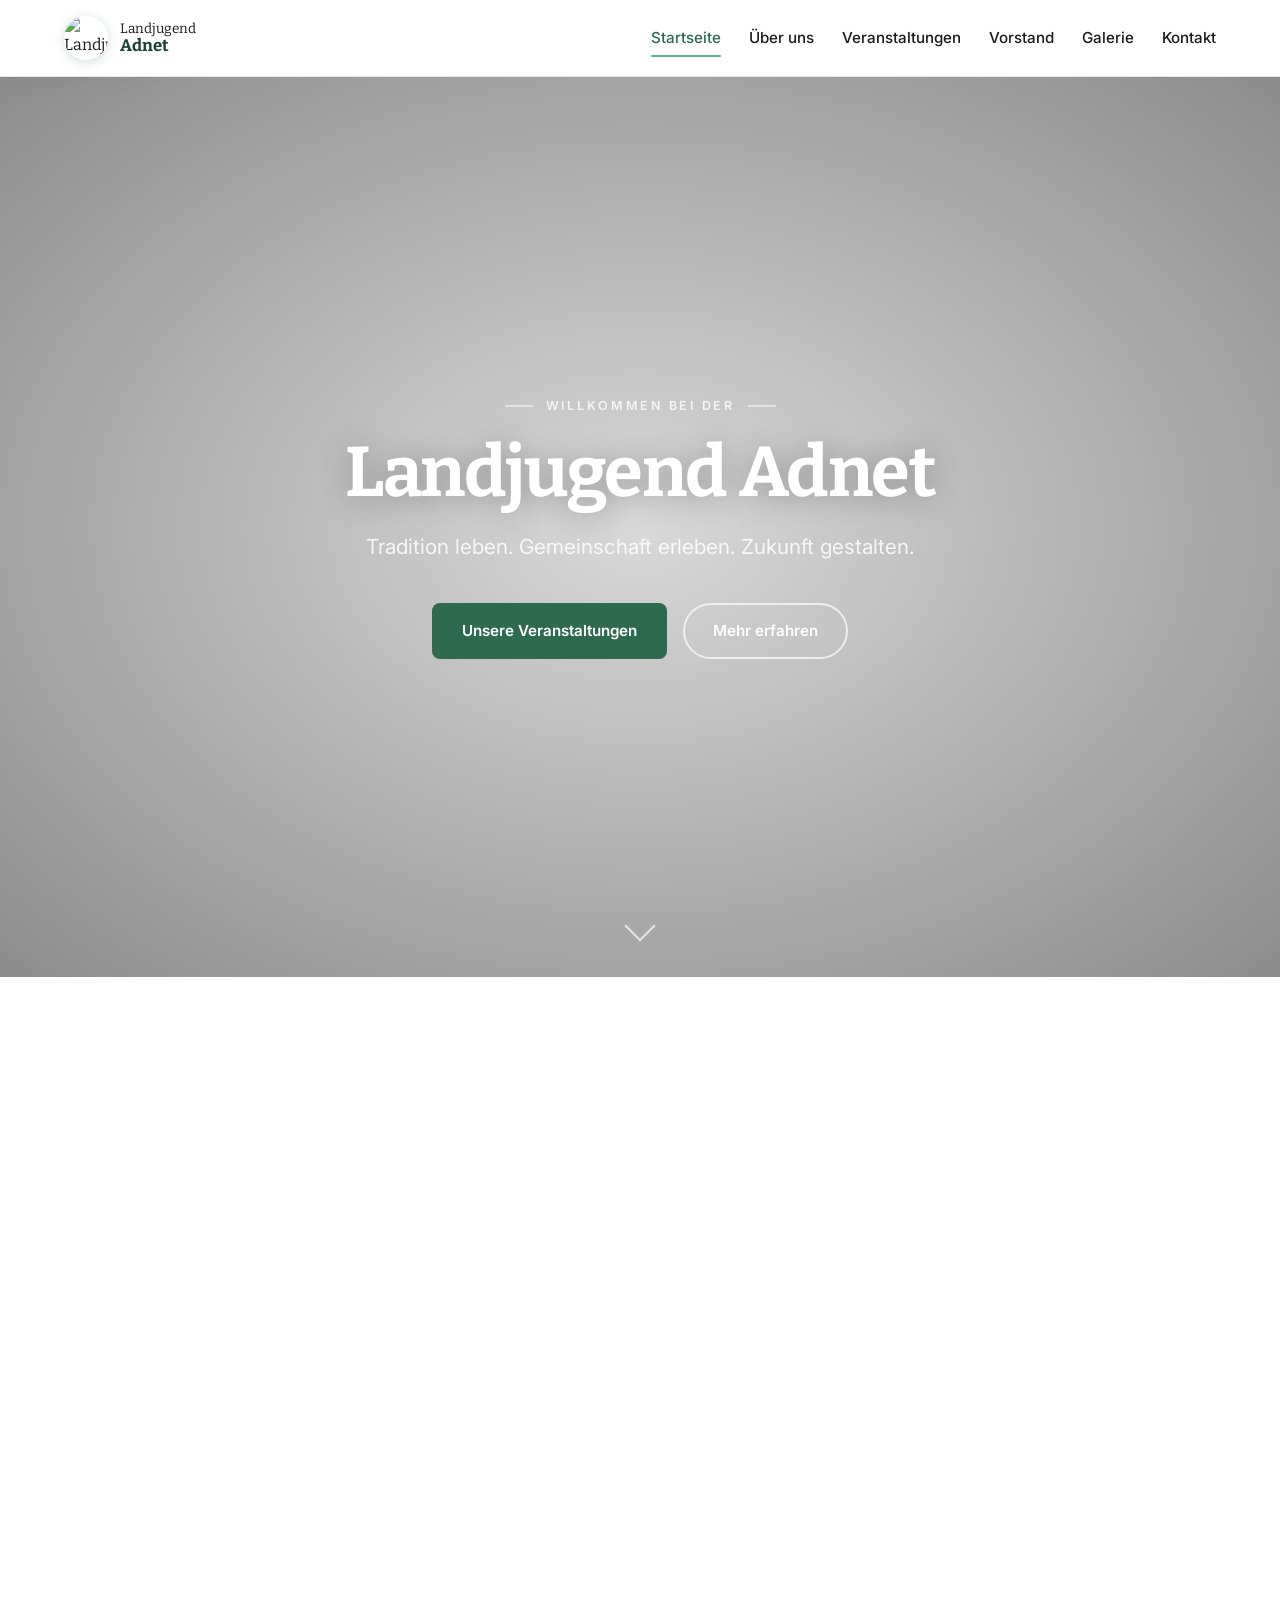
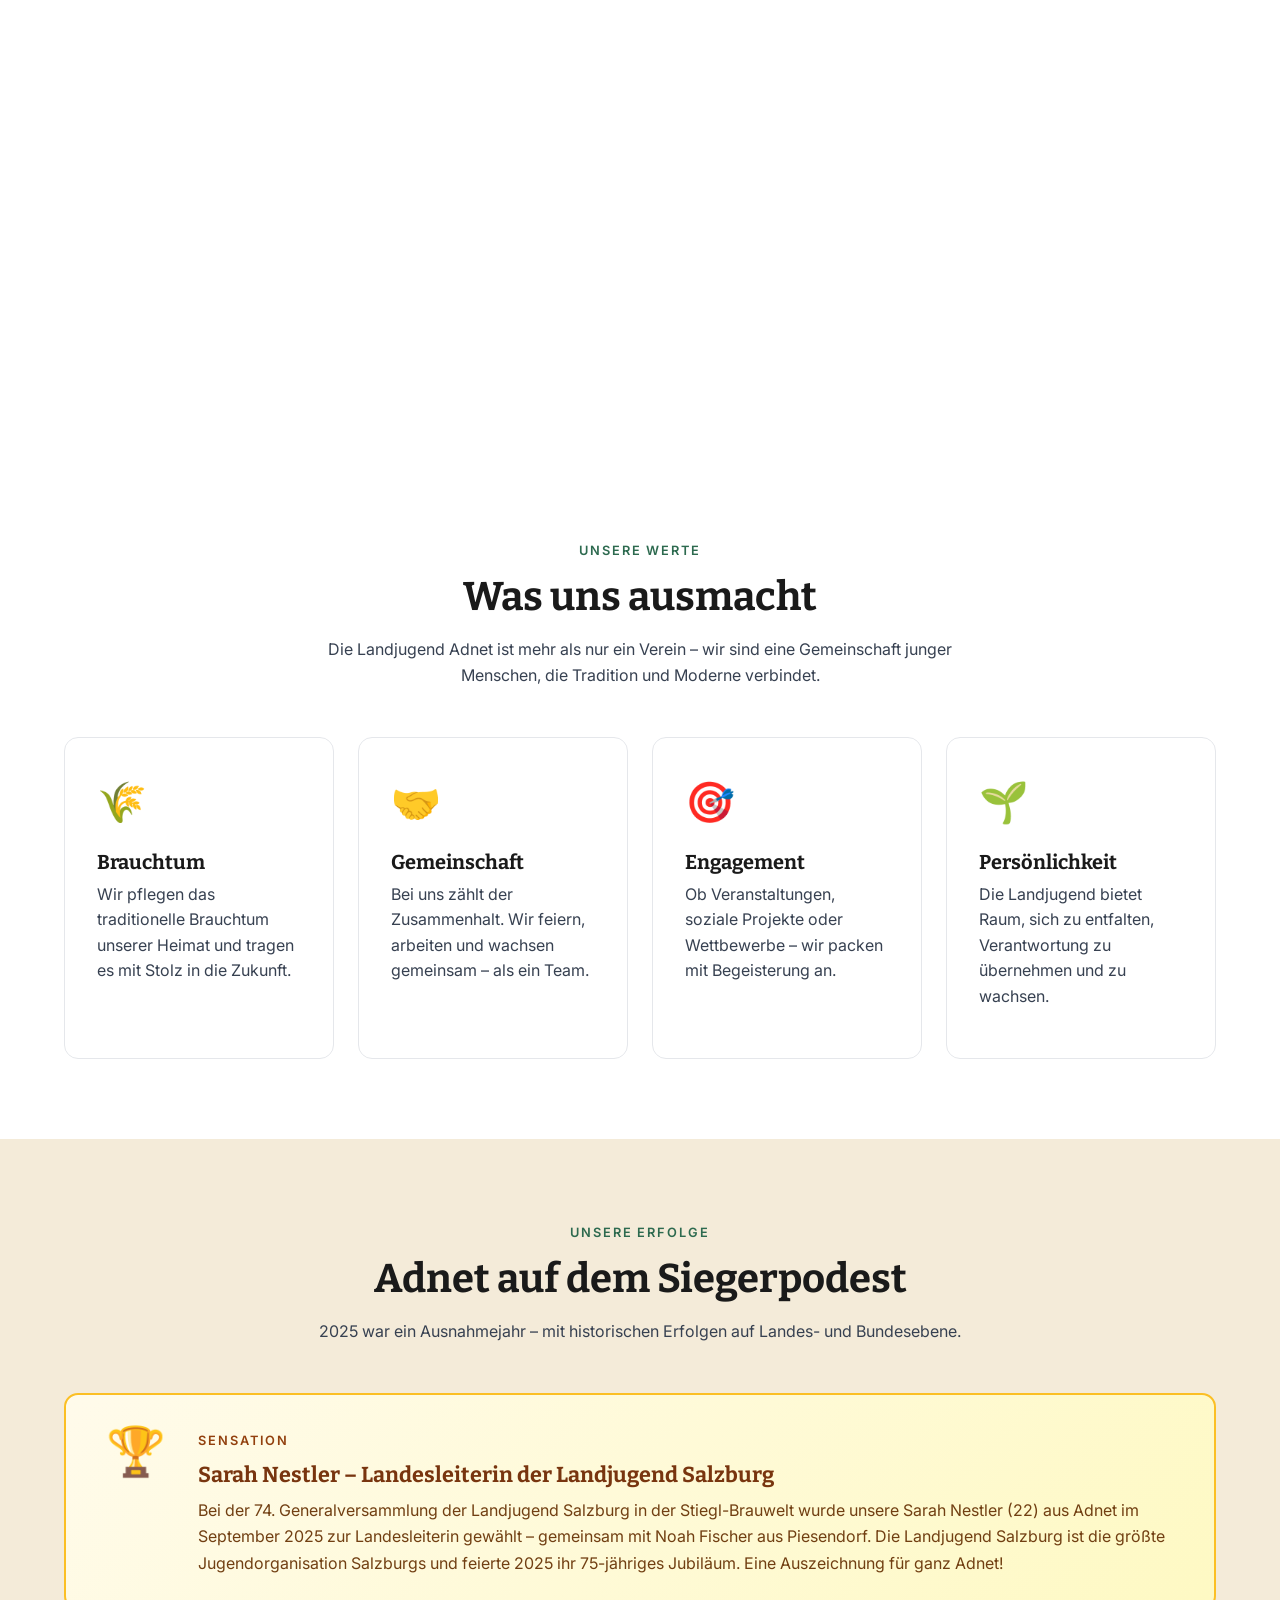
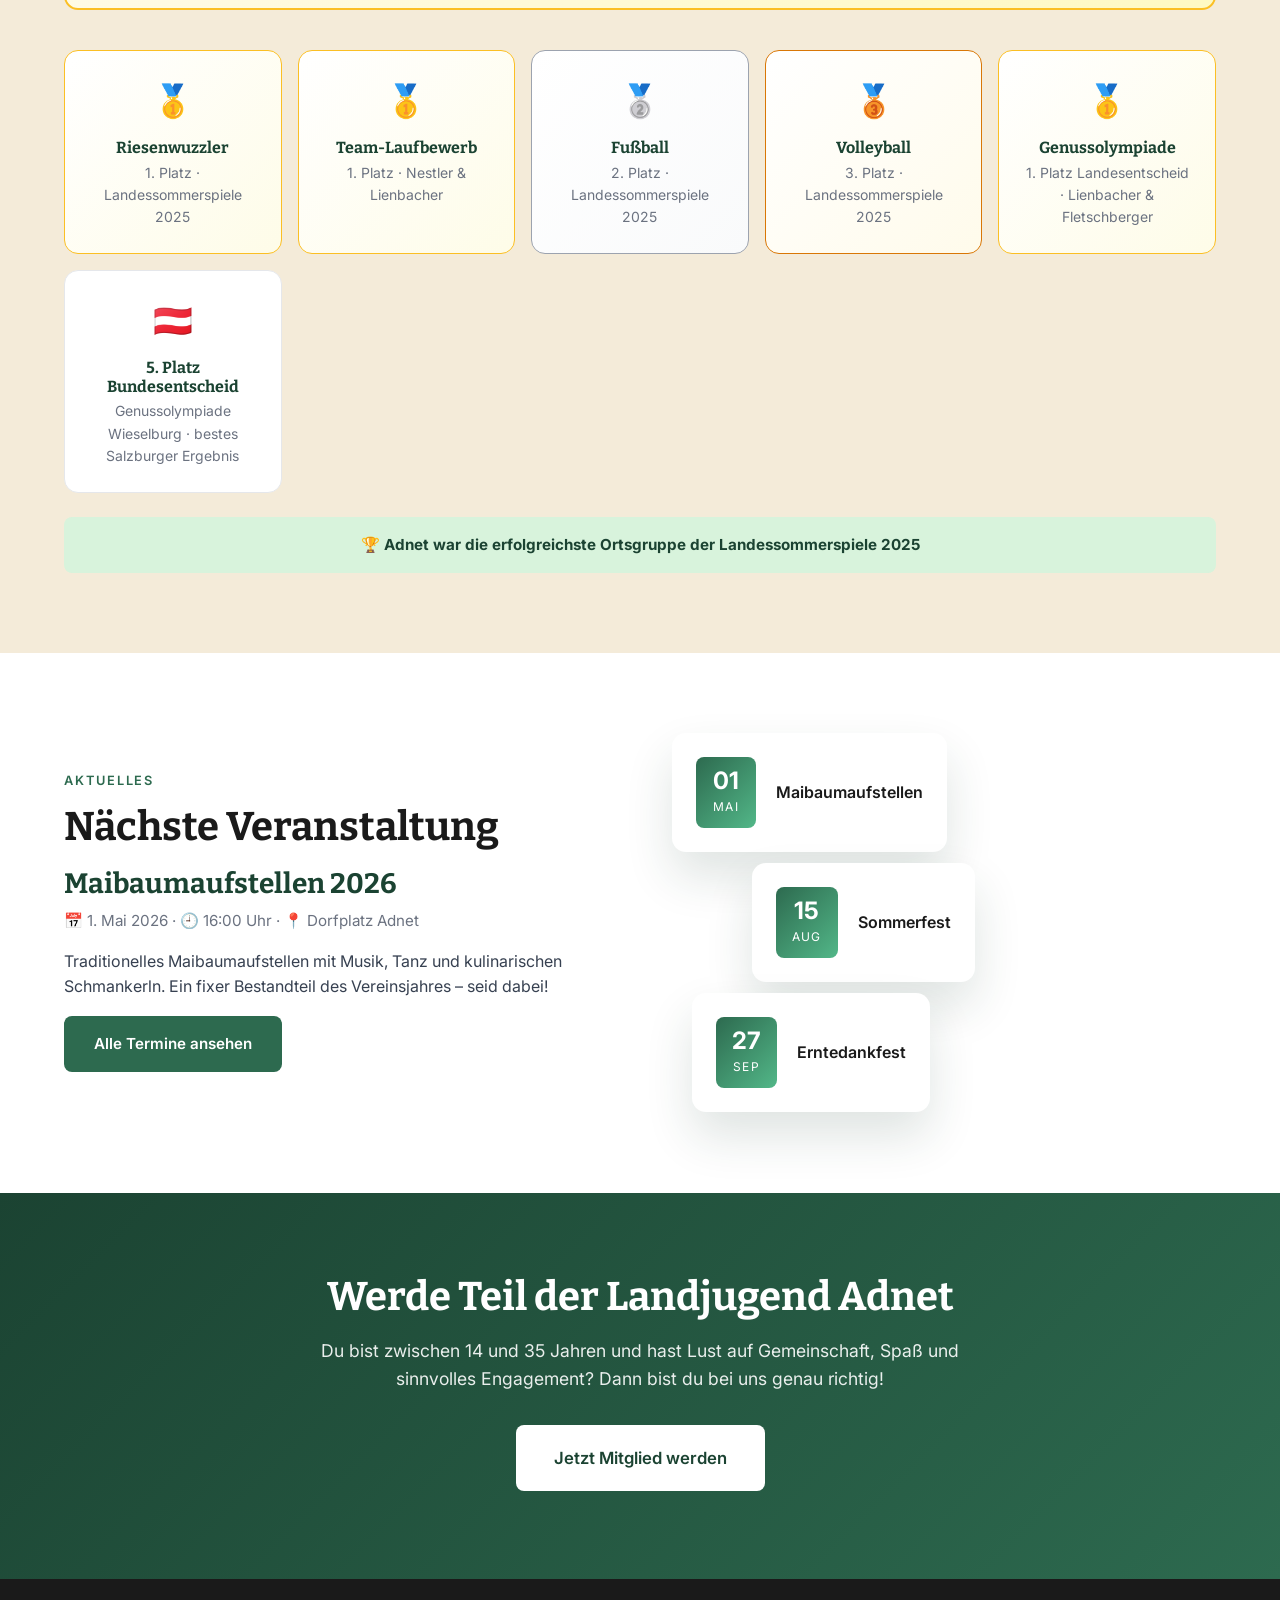
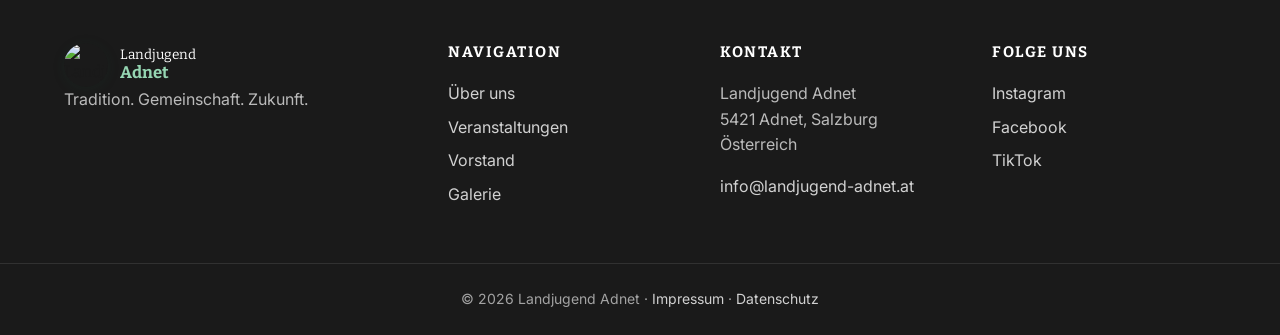
==== commit 024d75f0: "Add favicon and improve accessibility across multiple pages - Added favicon link to all HTML files f" ====
--- a/index.html
+++ b/index.html
@@ -87,22 +87,75 @@
     </section>
 
     <section class="section section-alt">
+        <div class="container">
+            <div class="section-head">
+                <span class="kicker">Unsere Erfolge</span>
+                <h2>Adnet auf dem Siegerpodest</h2>
+                <p>2025 war ein Ausnahmejahr – mit historischen Erfolgen auf Landes- und Bundesebene.</p>
+            </div>
+
+            <div class="achievement-spotlight">
+                <div class="achievement-spotlight-icon">🏆</div>
+                <div class="achievement-spotlight-body">
+                    <span class="kicker">Sensation</span>
+                    <h3>Sarah Nestler – Landesleiterin der Landjugend Salzburg</h3>
+                    <p>Bei der 74. Generalversammlung der Landjugend Salzburg in der Stiegl-Brauwelt wurde unsere Sarah Nestler (22) aus Adnet im September 2025 zur Landesleiterin gewählt – gemeinsam mit Noah Fischer aus Piesendorf. Die Landjugend Salzburg ist die größte Jugendorganisation Salzburgs und feierte 2025 ihr 75-jähriges Jubiläum. Eine Auszeichnung für ganz Adnet!</p>
+                </div>
+            </div>
+
+            <div class="achievements-grid">
+                <div class="achievement-card medal-gold">
+                    <span class="medal-icon">🥇</span>
+                    <h4>Riesenwuzzler</h4>
+                    <p>1. Platz · Landessommerspiele 2025</p>
+                </div>
+                <div class="achievement-card medal-gold">
+                    <span class="medal-icon">🥇</span>
+                    <h4>Team-Laufbewerb</h4>
+                    <p>1. Platz · Nestler &amp; Lienbacher</p>
+                </div>
+                <div class="achievement-card medal-silver">
+                    <span class="medal-icon">🥈</span>
+                    <h4>Fußball</h4>
+                    <p>2. Platz · Landessommerspiele 2025</p>
+                </div>
+                <div class="achievement-card medal-bronze">
+                    <span class="medal-icon">🥉</span>
+                    <h4>Volleyball</h4>
+                    <p>3. Platz · Landessommerspiele 2025</p>
+                </div>
+                <div class="achievement-card medal-gold">
+                    <span class="medal-icon">🥇</span>
+                    <h4>Genussolympiade</h4>
+                    <p>1. Platz Landesentscheid · Lienbacher &amp; Fletschberger</p>
+                </div>
+                <div class="achievement-card">
+                    <span class="medal-icon">🇦🇹</span>
+                    <h4>5. Platz Bundesentscheid</h4>
+                    <p>Genussolympiade Wieselburg · bestes Salzburger Ergebnis</p>
+                </div>
+            </div>
+            <p class="achievements-note">🏆 Adnet war die erfolgreichste Ortsgruppe der Landessommerspiele 2025</p>
+        </div>
+    </section>
+
+    <section class="section">
         <div class="container split">
             <div class="split-text">
                 <span class="kicker">Aktuelles</span>
                 <h2>Nächste Veranstaltung</h2>
-                <h3 class="event-title">Erntedankfest 2026</h3>
-                <p class="event-meta">📅 27. September 2026 · 🕘 10:00 Uhr · 📍 Dorfplatz Adnet</p>
-                <p>Feiert mit uns den traditionellen Höhepunkt des Jahres. Festumzug, Frühschoppen, regionale Schmankerl und ein buntes Rahmenprogramm für die ganze Familie erwarten euch.</p>
+                <h3 class="event-title">Maibaumaufstellen 2026</h3>
+                <p class="event-meta">📅 1. Mai 2026 · 🕘 16:00 Uhr · 📍 Dorfplatz Adnet</p>
+                <p>Traditionelles Maibaumaufstellen mit Musik, Tanz und kulinarischen Schmankerln. Ein fixer Bestandteil des Vereinsjahres – seid dabei!</p>
                 <a href="veranstaltungen.html" class="btn btn-primary">Alle Termine ansehen</a>
             </div>
             <div class="split-visual">
                 <div class="visual-card">
                     <div class="visual-date">
-                        <span class="day">27</span>
-                        <span class="month">SEP</span>
+                        <span class="day">01</span>
+                        <span class="month">MAI</span>
                     </div>
-                    <p>Erntedankfest</p>
+                    <p>Maibaumaufstellen</p>
                 </div>
                 <div class="visual-card visual-card-2">
                     <div class="visual-date">
@@ -113,10 +166,10 @@
                 </div>
                 <div class="visual-card visual-card-3">
                     <div class="visual-date">
-                        <span class="day">06</span>
-                        <span class="month">DEZ</span>
+                        <span class="day">27</span>
+                        <span class="month">SEP</span>
                     </div>
-                    <p>Krampuslauf</p>
+                    <p>Erntedankfest</p>
                 </div>
             </div>
         </div>
@@ -157,7 +210,7 @@
                 <h4>Folge uns</h4>
                 <div class="social">
                     <a href="https://www.instagram.com/lj_adnet/" target="_blank" rel="noopener" aria-label="Instagram">Instagram</a>
-                    <a href="#" aria-label="Facebook">Facebook</a>
+                    <a href="https://www.facebook.com/LJAdnet" target="_blank" rel="noopener" aria-label="Facebook">Facebook</a>
                     <a href="#" aria-label="TikTok">TikTok</a>
                 </div>
             </div>
--- a/css/style.css
+++ b/css/style.css
@@ -1528,3 +1528,70 @@
     .lightbox-next { right: 0.5rem; }
     .lightbox-close { top: 0.75rem; right: 0.75rem; }
 }
+
+/* ── Achievement spotlight ──────────────────────────────── */
+.achievement-spotlight {
+    display: flex;
+    gap: 2rem;
+    align-items: flex-start;
+    background: linear-gradient(135deg, #fffbeb, #fef9c3);
+    border: 2px solid #fbbf24;
+    border-radius: var(--radius);
+    padding: 2rem 2.5rem;
+    margin-bottom: 2.5rem;
+    transition: transform var(--duration-slow) var(--ease-spring), box-shadow var(--duration-slow) var(--ease-out);
+}
+.achievement-spotlight:hover {
+    transform: translateY(-3px);
+    box-shadow: 0 16px 40px rgba(251, 191, 36, 0.20);
+}
+.achievement-spotlight-icon {
+    font-size: 3rem;
+    flex-shrink: 0;
+    line-height: 1;
+}
+.achievement-spotlight-body h3 {
+    color: #78350f;
+    margin-bottom: 0.5rem;
+    font-size: 1.35rem;
+}
+.achievement-spotlight-body .kicker { color: #92400e; }
+.achievement-spotlight-body p { margin: 0; color: #713f12; line-height: 1.65; }
+
+/* ── Achievements grid ──────────────────────────────────── */
+.achievements-grid {
+    display: grid;
+    grid-template-columns: repeat(auto-fill, minmax(210px, 1fr));
+    gap: 1rem;
+    margin-bottom: 1.5rem;
+}
+.achievement-card {
+    background: var(--white);
+    border: 1px solid var(--line);
+    border-radius: var(--radius);
+    padding: 1.5rem;
+    text-align: center;
+    transition: transform var(--duration-slow) var(--ease-spring), box-shadow var(--duration-slow) var(--ease-out);
+}
+.achievement-card:hover { transform: translateY(-4px); box-shadow: var(--shadow-md); }
+.medal-icon { font-size: 2rem; display: block; margin-bottom: 0.75rem; }
+.achievement-card h4 { color: var(--green-900); margin-bottom: 0.25rem; font-size: 1rem; }
+.achievement-card p { font-size: 0.875rem; margin: 0; color: var(--muted); }
+.medal-gold { border-color: #fbbf24; background: linear-gradient(135deg, #fff, #fefce8); }
+.medal-silver { border-color: #9ca3af; background: linear-gradient(135deg, #fff, #f9fafb); }
+.medal-bronze { border-color: #d97706; background: linear-gradient(135deg, #fff, #fffbeb); }
+
+.achievements-note {
+    text-align: center;
+    font-weight: 700;
+    color: var(--green-900);
+    font-size: 0.95rem;
+    padding: 1rem;
+    background: var(--green-100);
+    border-radius: var(--radius-sm);
+    margin: 0;
+}
+
+@media (max-width: 900px) {
+    .achievement-spotlight { flex-direction: column; gap: 1rem; }
+}
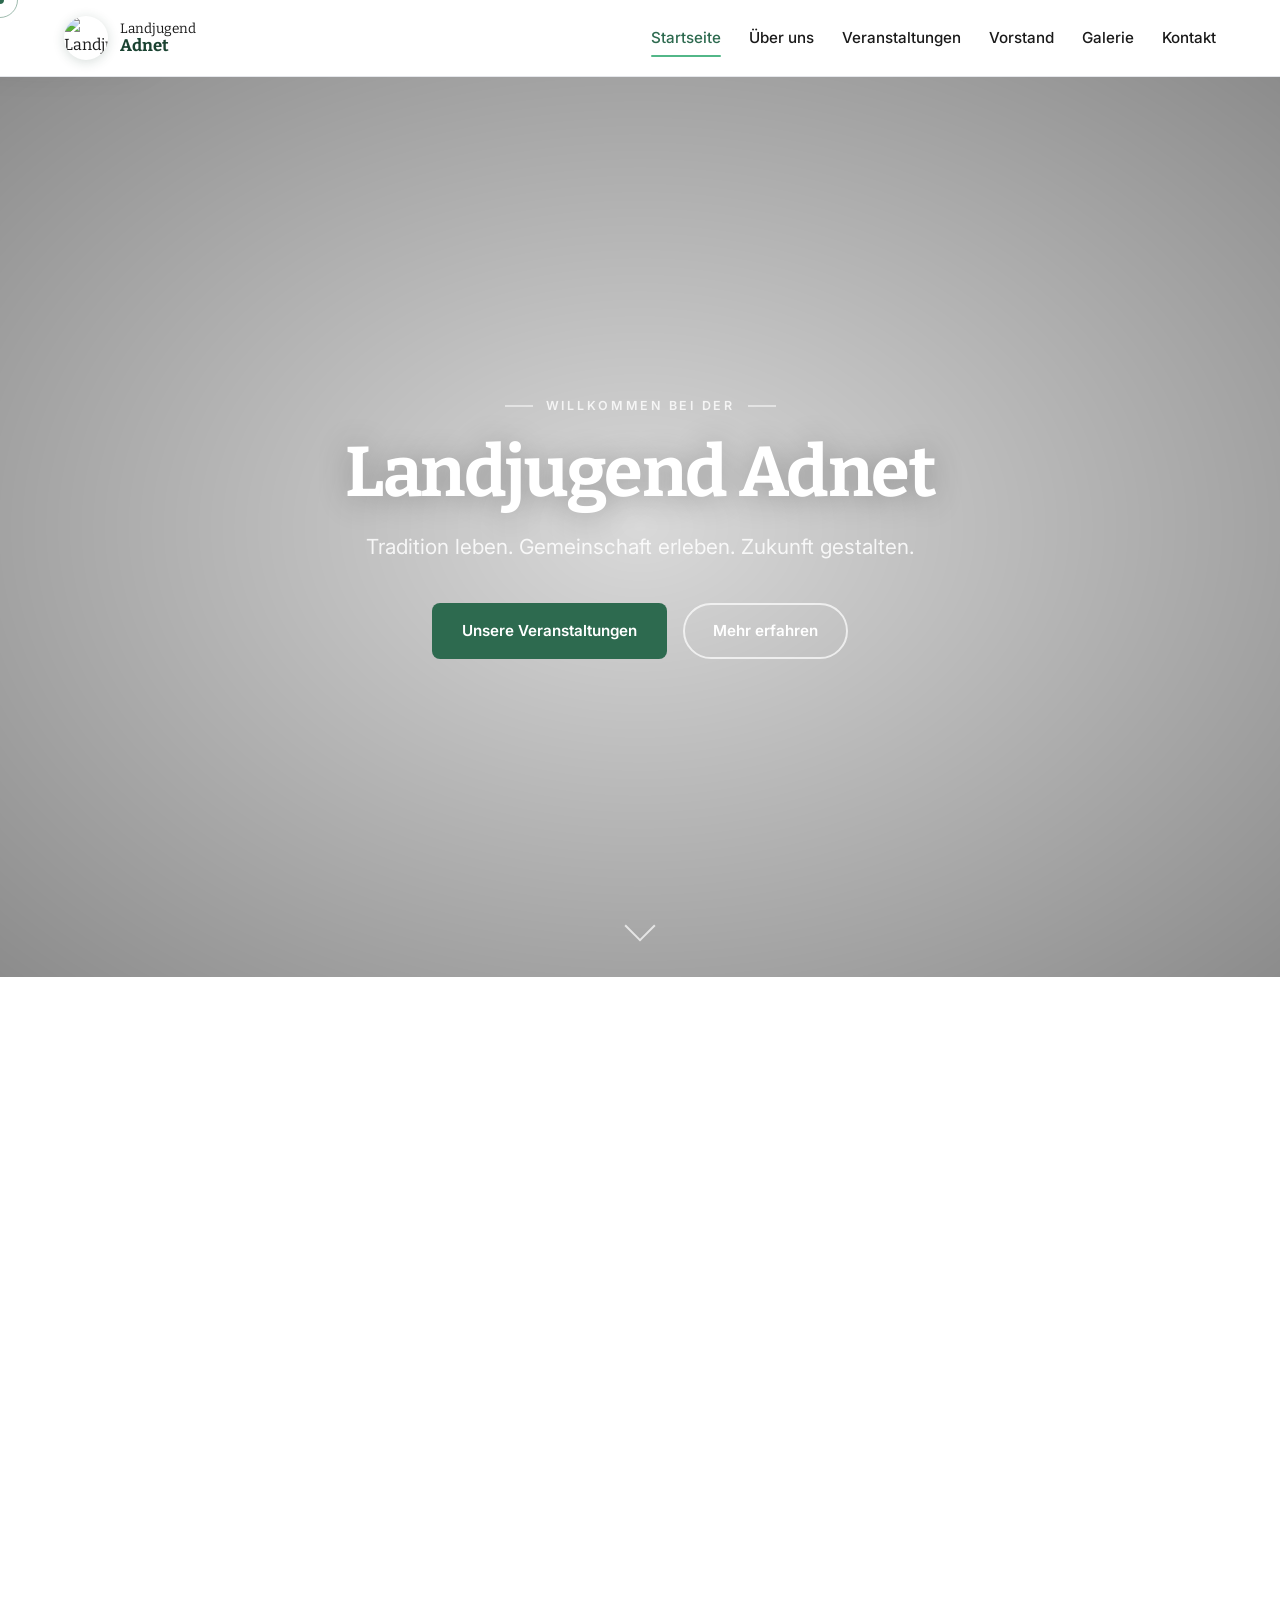
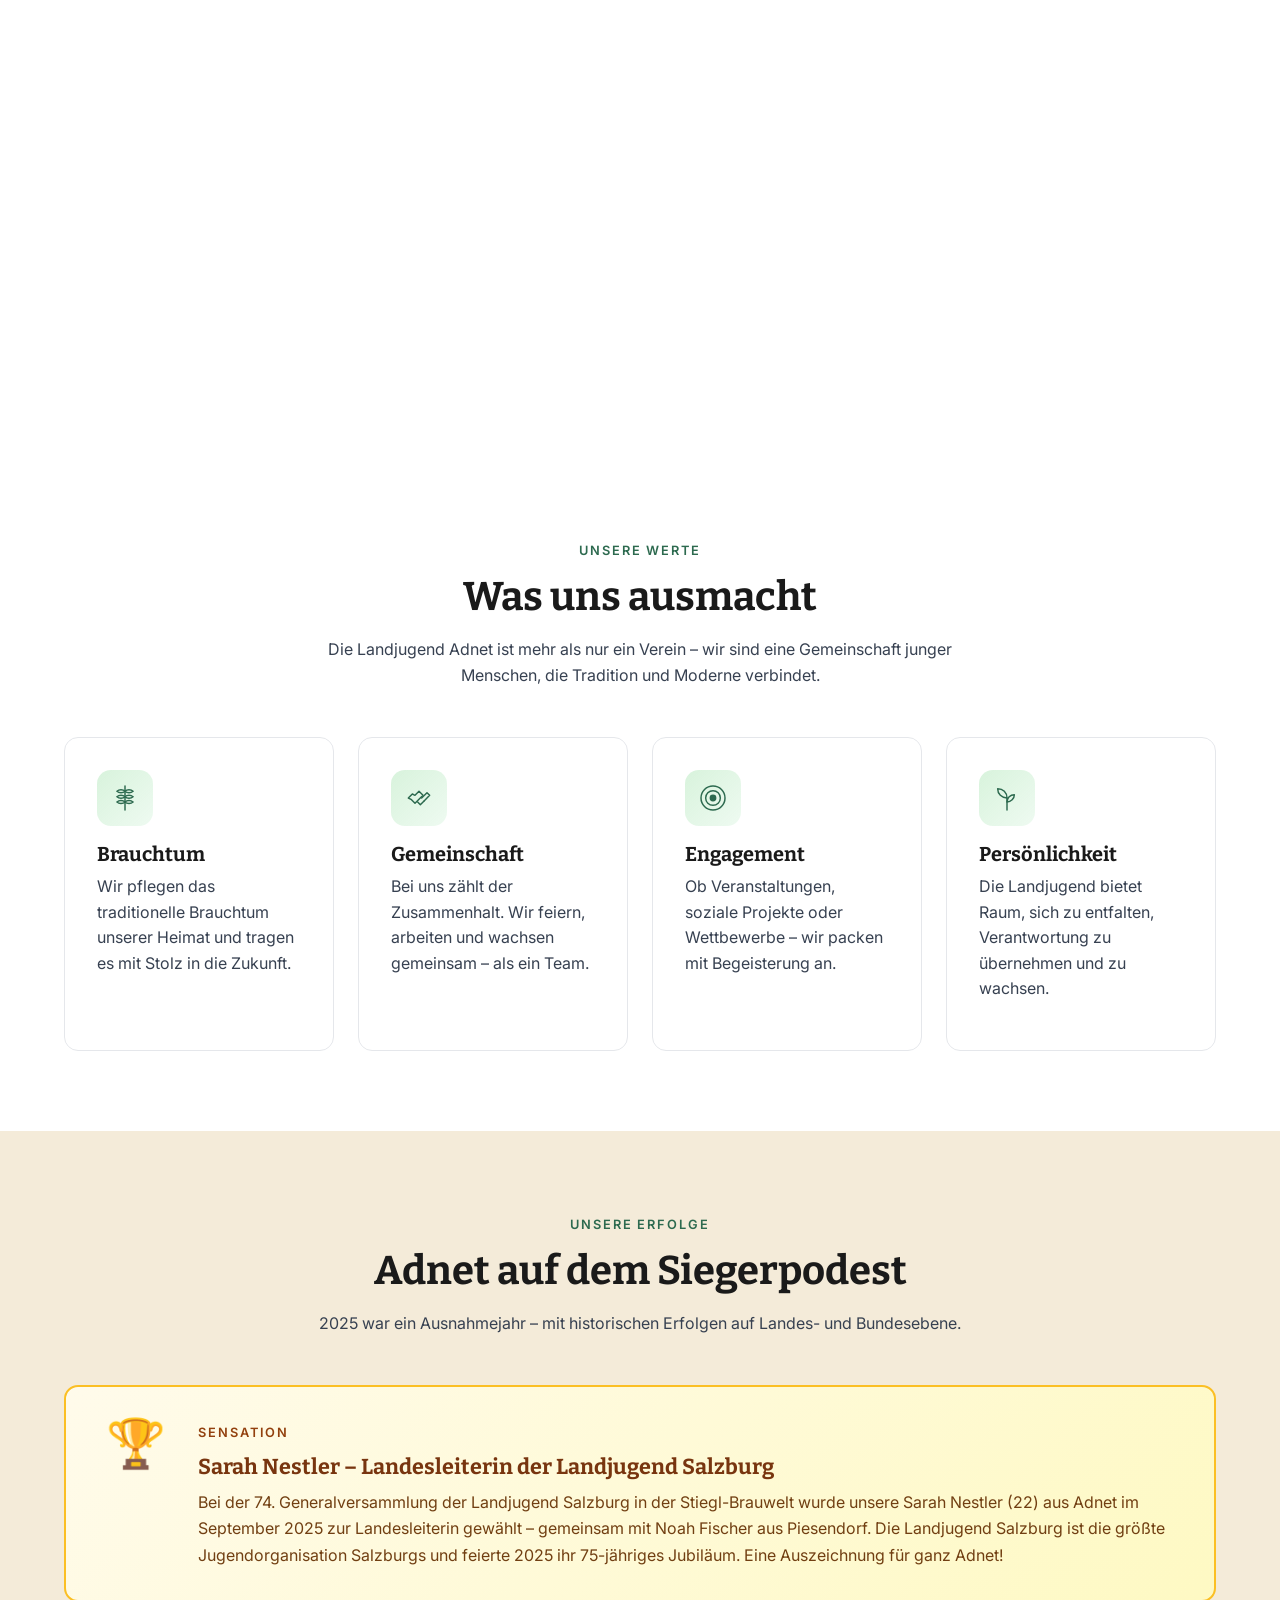
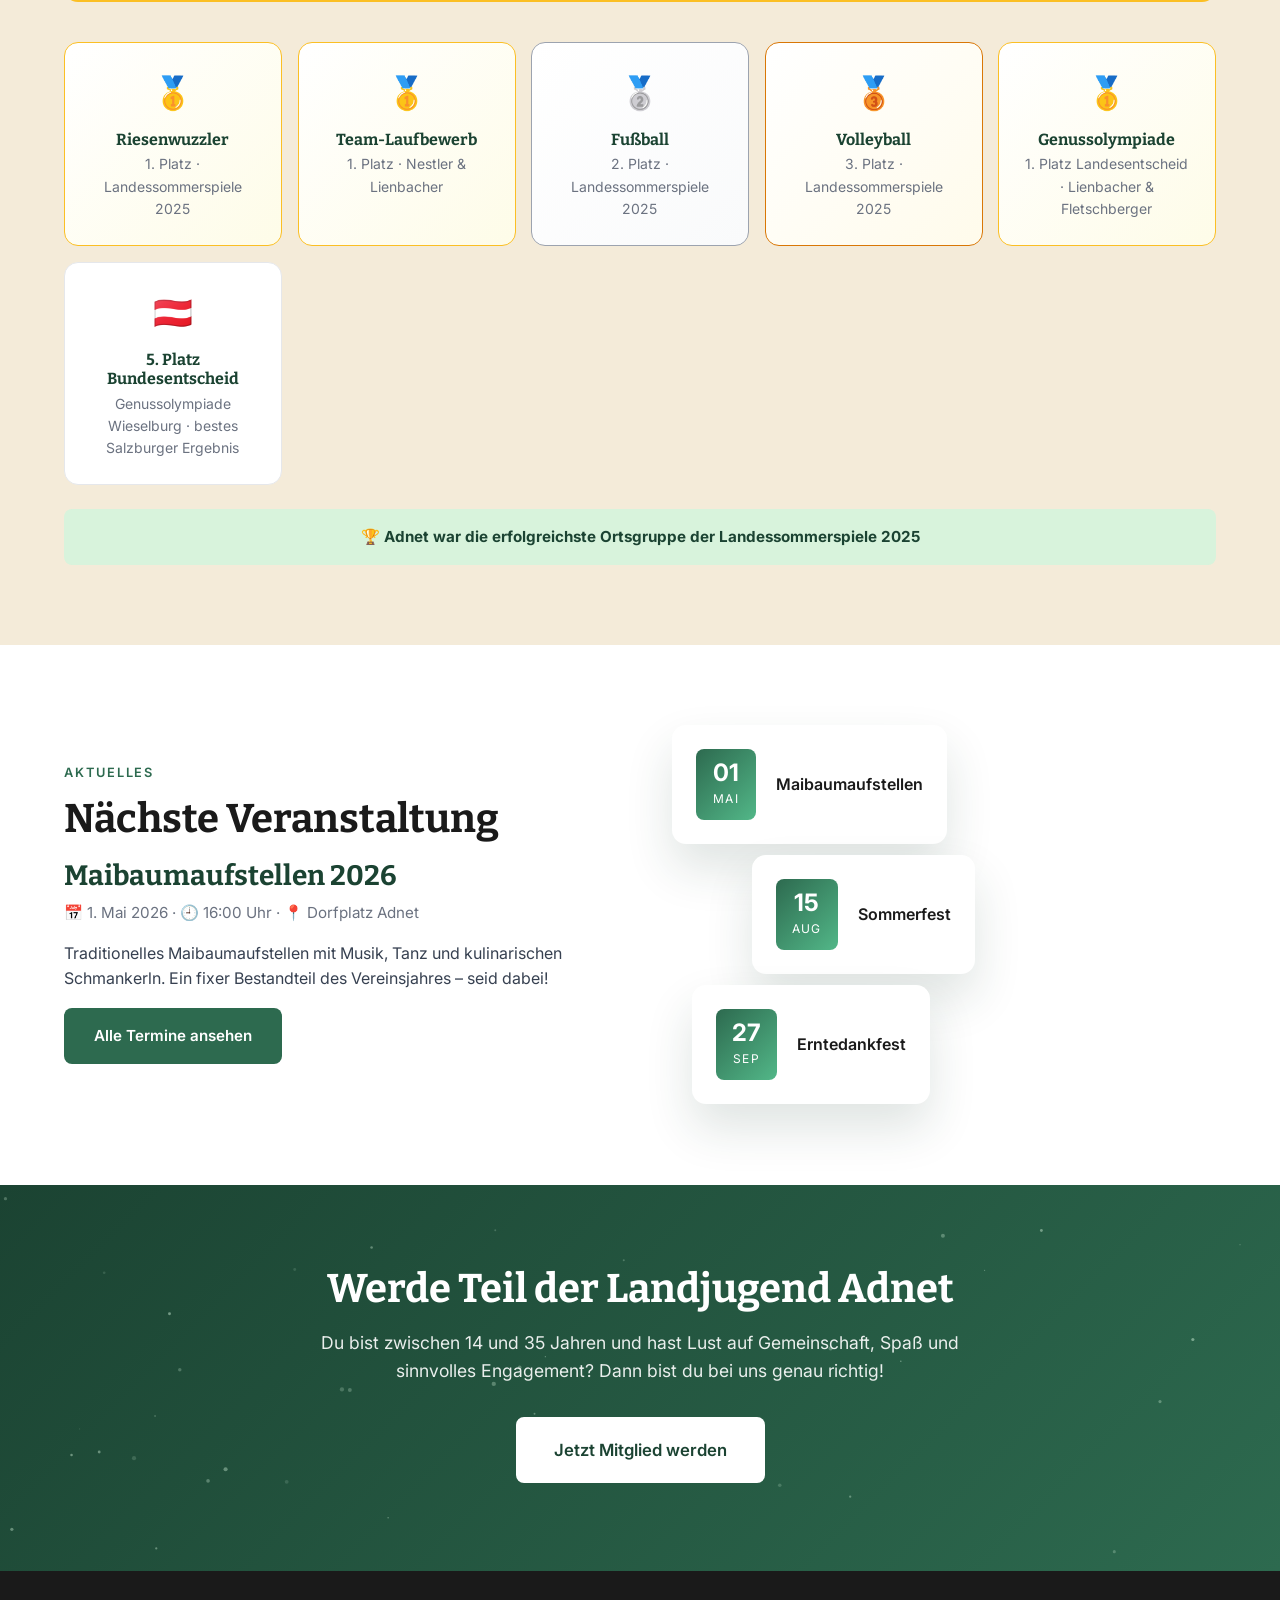
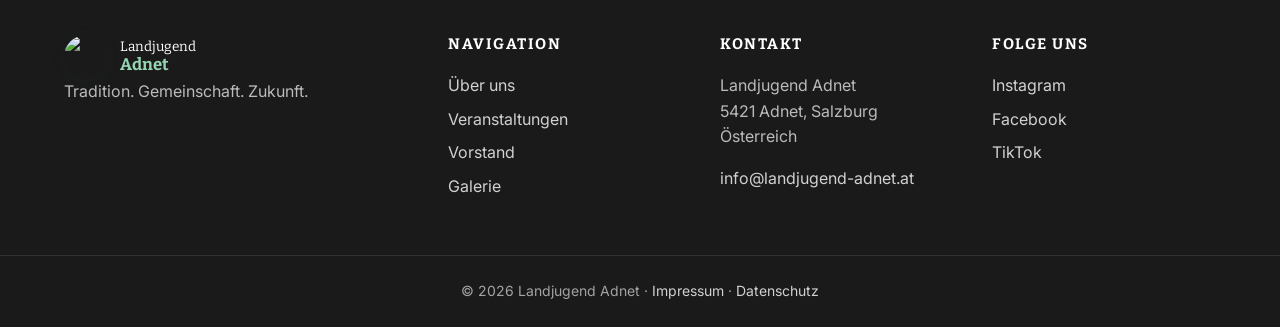
==== commit 37ef287e: "Tier 2/3 Modern Interactions: GSAP, SplitType, Tilt, Cursor, Particles - js/enhancements.js: SplitTy" ====
--- a/index.html
+++ b/index.html
@@ -6,6 +6,16 @@
     <meta name="viewport" content="width=device-width, initial-scale=1.0">
     <title>Landjugend Adnet - Tradition. Gemeinschaft. Zukunft.</title>
     <meta name="description" content="Offizielle Website der Landjugend Adnet. Erfahre alles über unsere Veranstaltungen, unseren Vorstand und unsere Aktivitäten.">
+    <meta name="theme-color" content="#2d6a4f">
+    <meta property="og:type" content="website">
+    <meta property="og:title" content="Landjugend Adnet - Tradition. Gemeinschaft. Zukunft.">
+    <meta property="og:description" content="Offizielle Website der Landjugend Adnet. Veranstaltungen, Vorstand und Aktivitäten der LJ Adnet.">
+    <meta property="og:image" content="../IMG/Landjugend_Gruppe.JPG">
+    <meta property="og:locale" content="de_AT">
+    <meta name="twitter:card" content="summary_large_image">
+    <meta name="twitter:title" content="Landjugend Adnet">
+    <meta name="twitter:description" content="Tradition. Gemeinschaft. Zukunft.">
+    <meta name="twitter:image" content="../IMG/Landjugend_Gruppe.JPG">
     <link rel="stylesheet" href="css/style.css">
     <link rel="preconnect" href="https://fonts.googleapis.com">
     <link rel="preconnect" href="https://fonts.gstatic.com" crossorigin>
@@ -223,5 +233,10 @@
     </footer>
 
     <script src="js/script.js"></script>
+    <script defer src="https://cdnjs.cloudflare.com/ajax/libs/gsap/3.12.5/gsap.min.js"></script>
+    <script defer src="https://cdnjs.cloudflare.com/ajax/libs/gsap/3.12.5/ScrollTrigger.min.js"></script>
+    <script defer src="https://unpkg.com/split-type"></script>
+    <script defer src="https://cdnjs.cloudflare.com/ajax/libs/vanilla-tilt/1.7.2/vanilla-tilt.min.js"></script>
+    <script defer src="js/enhancements.js"></script>
 </body>
 </html>
--- a/css/style.css
+++ b/css/style.css
@@ -1595,3 +1595,125 @@
 @media (max-width: 900px) {
     .achievement-spotlight { flex-direction: column; gap: 1rem; }
 }
+
+/* ============================================
+   ENHANCEMENTS – Tier 2 + 3 (Cursor, Particles, SVG Icons, Tilt Glare)
+   ============================================ */
+
+/* Glow cursor — desktop only */
+.glow-cursor {
+    position: fixed;
+    top: 0; left: 0;
+    pointer-events: none;
+    z-index: 9999;
+    mix-blend-mode: multiply;
+}
+.glow-cursor.hidden { opacity: 0; }
+.glow-cursor-dot {
+    position: fixed;
+    width: 8px; height: 8px;
+    background: var(--green-700);
+    border-radius: 50%;
+    transform: translate(-50%, -50%) translate(var(--dx, 0), var(--dy, 0));
+    transition: width 0.2s, height 0.2s, background 0.2s;
+}
+.glow-cursor-ring {
+    position: fixed;
+    width: 36px; height: 36px;
+    border: 1.5px solid rgba(45, 106, 79, 0.45);
+    border-radius: 50%;
+    transform: translate(-50%, -50%) translate(var(--rx, 0), var(--ry, 0));
+    transition: width 0.25s var(--ease-spring), height 0.25s var(--ease-spring), border-color 0.2s, background 0.2s;
+}
+.glow-cursor.hover .glow-cursor-ring {
+    width: 64px; height: 64px;
+    border-color: rgba(45, 106, 79, 0.7);
+    background: rgba(82, 183, 136, 0.10);
+}
+.glow-cursor.hover .glow-cursor-dot {
+    width: 4px; height: 4px;
+}
+@media (pointer: coarse) {
+    .glow-cursor { display: none; }
+}
+body.has-glow-cursor,
+body.has-glow-cursor a,
+body.has-glow-cursor button {
+    cursor: none;
+}
+
+/* Canvas particles in CTA section */
+.section-cta { position: relative; overflow: hidden; }
+.particles-canvas {
+    position: absolute;
+    inset: 0;
+    pointer-events: none;
+    z-index: 0;
+    opacity: 0.7;
+}
+.section-cta > .container { position: relative; z-index: 1; }
+
+/* Animated SVG card icons (replaces emoji) */
+.card-icon-svg {
+    width: 56px;
+    height: 56px;
+    color: var(--green-700);
+    margin-bottom: 1rem;
+    display: inline-flex;
+    align-items: center;
+    justify-content: center;
+    background: linear-gradient(135deg, var(--green-100), rgba(213, 243, 220, 0.4));
+    border-radius: 14px;
+    padding: 12px;
+    transition:
+        transform 0.5s var(--ease-spring),
+        background 0.4s var(--ease-out),
+        color 0.4s var(--ease-out);
+}
+.card-icon-svg svg {
+    width: 100%; height: 100%;
+    transition: transform 0.5s var(--ease-spring);
+}
+.card:hover .card-icon-svg {
+    transform: rotate(-6deg) scale(1.08);
+    background: linear-gradient(135deg, var(--green-300), var(--green-100));
+    color: var(--green-900);
+}
+.card:hover .card-icon-svg svg {
+    transform: scale(1.05);
+}
+
+/* Vanilla Tilt glare cleanup (library injects extra layer) */
+.card, .team-member, .achievement-card, .visual-card {
+    transform-style: preserve-3d;
+    will-change: transform;
+}
+.card .js-tilt-glare,
+.team-member .js-tilt-glare,
+.achievement-card .js-tilt-glare,
+.visual-card .js-tilt-glare {
+    border-radius: inherit;
+    overflow: hidden;
+}
+
+/* Magnetic-button transition smoothing */
+.btn-primary, .btn-large {
+    transition: transform 0.4s var(--ease-spring), background var(--duration-base) var(--ease-out), box-shadow var(--duration-base) var(--ease-out), color var(--duration-base) var(--ease-out);
+}
+
+/* SplitType char prep — keeps layout stable */
+.hero-title .char,
+.hero h1 .char {
+    display: inline-block;
+    will-change: transform, opacity;
+}
+
+/* Reduced motion: disable all enhancements */
+@media (prefers-reduced-motion: reduce) {
+    .glow-cursor { display: none; }
+    .particles-canvas { display: none; }
+    .card-icon-svg { transition: none; }
+    body.has-glow-cursor,
+    body.has-glow-cursor a,
+    body.has-glow-cursor button { cursor: auto; }
+}
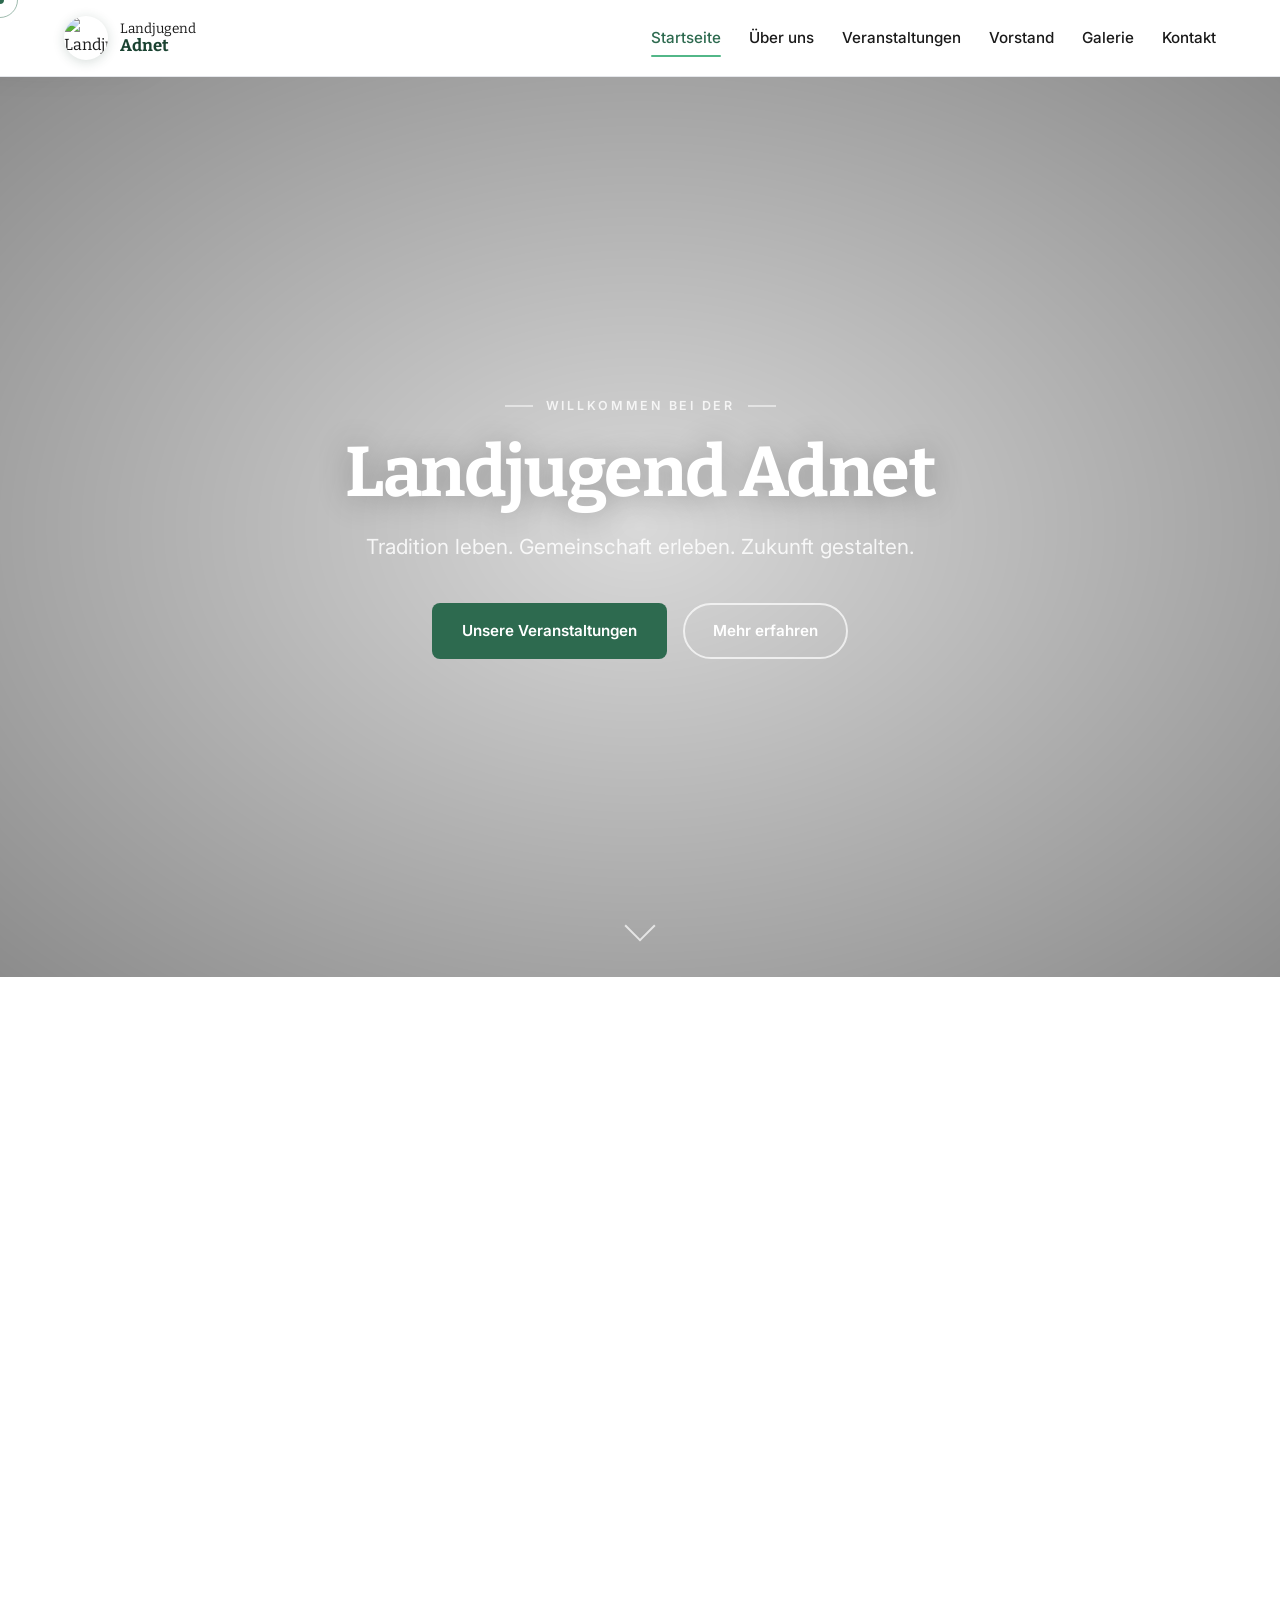
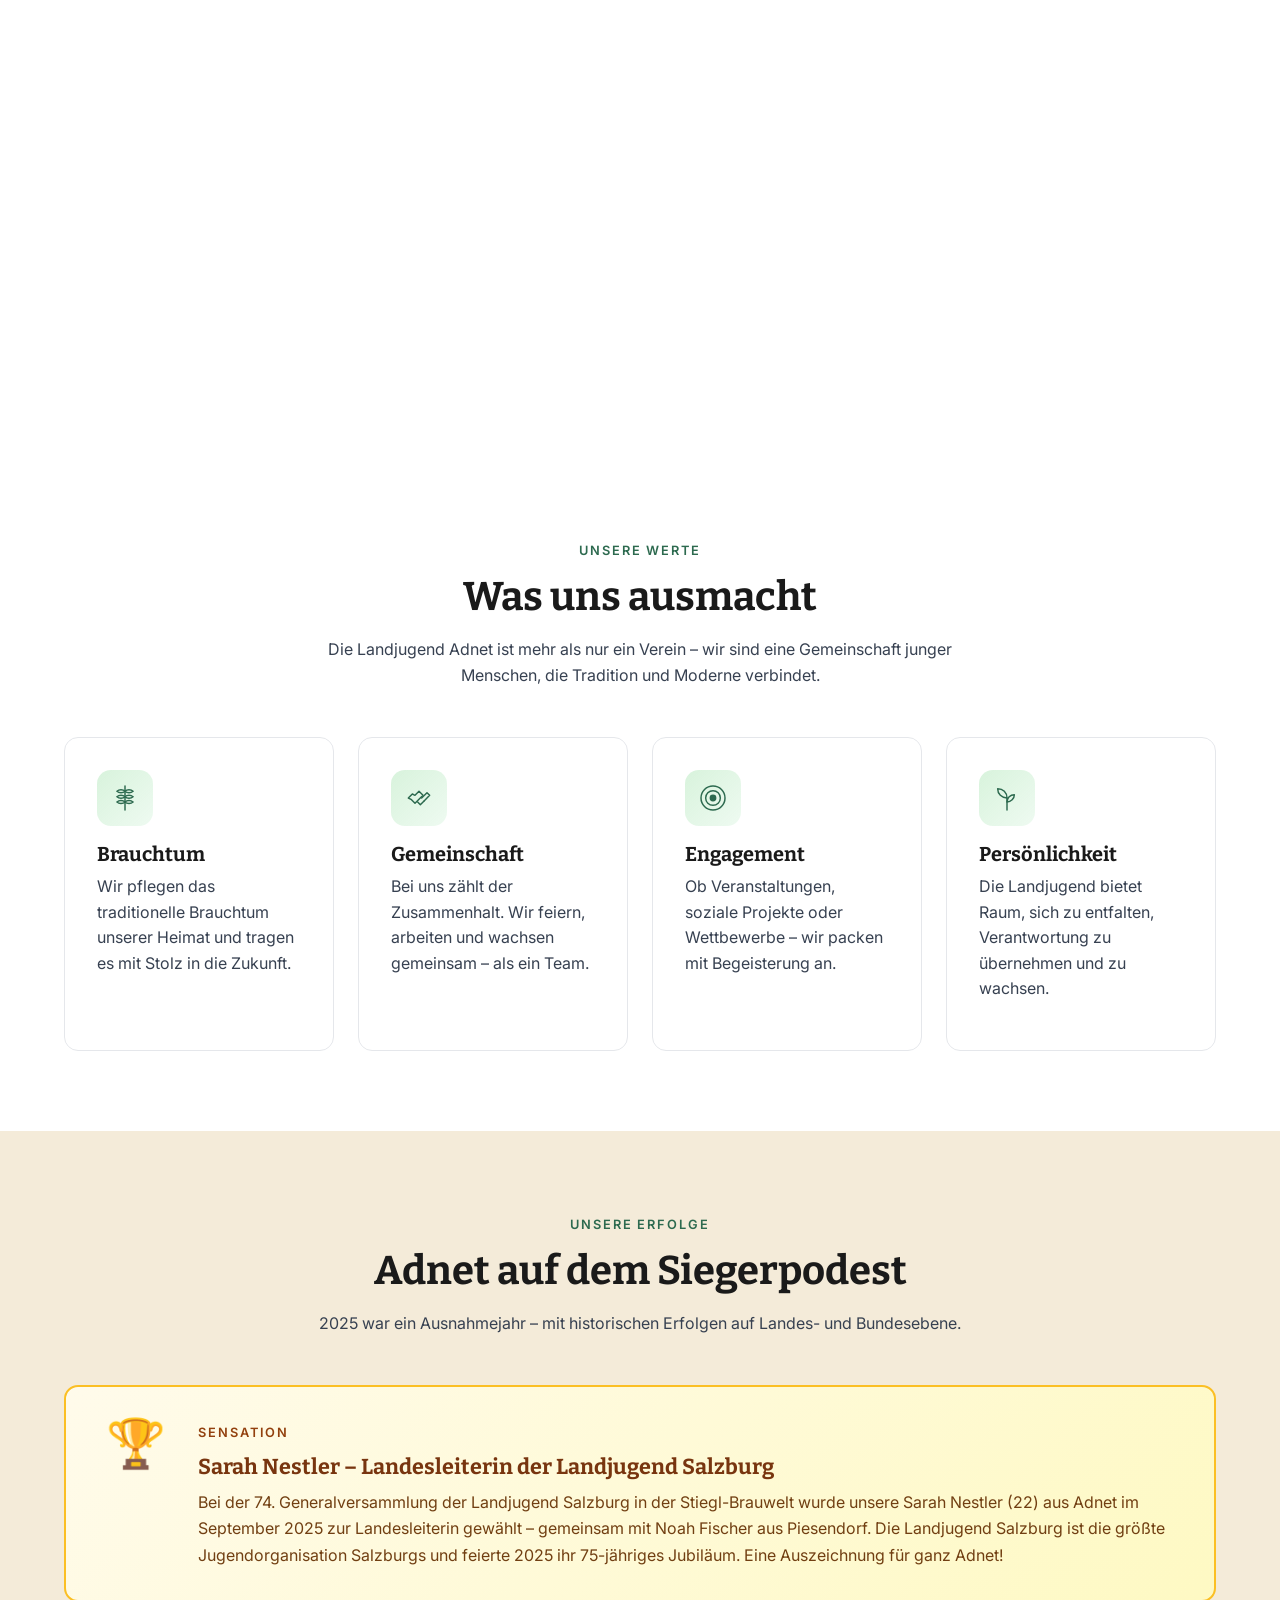
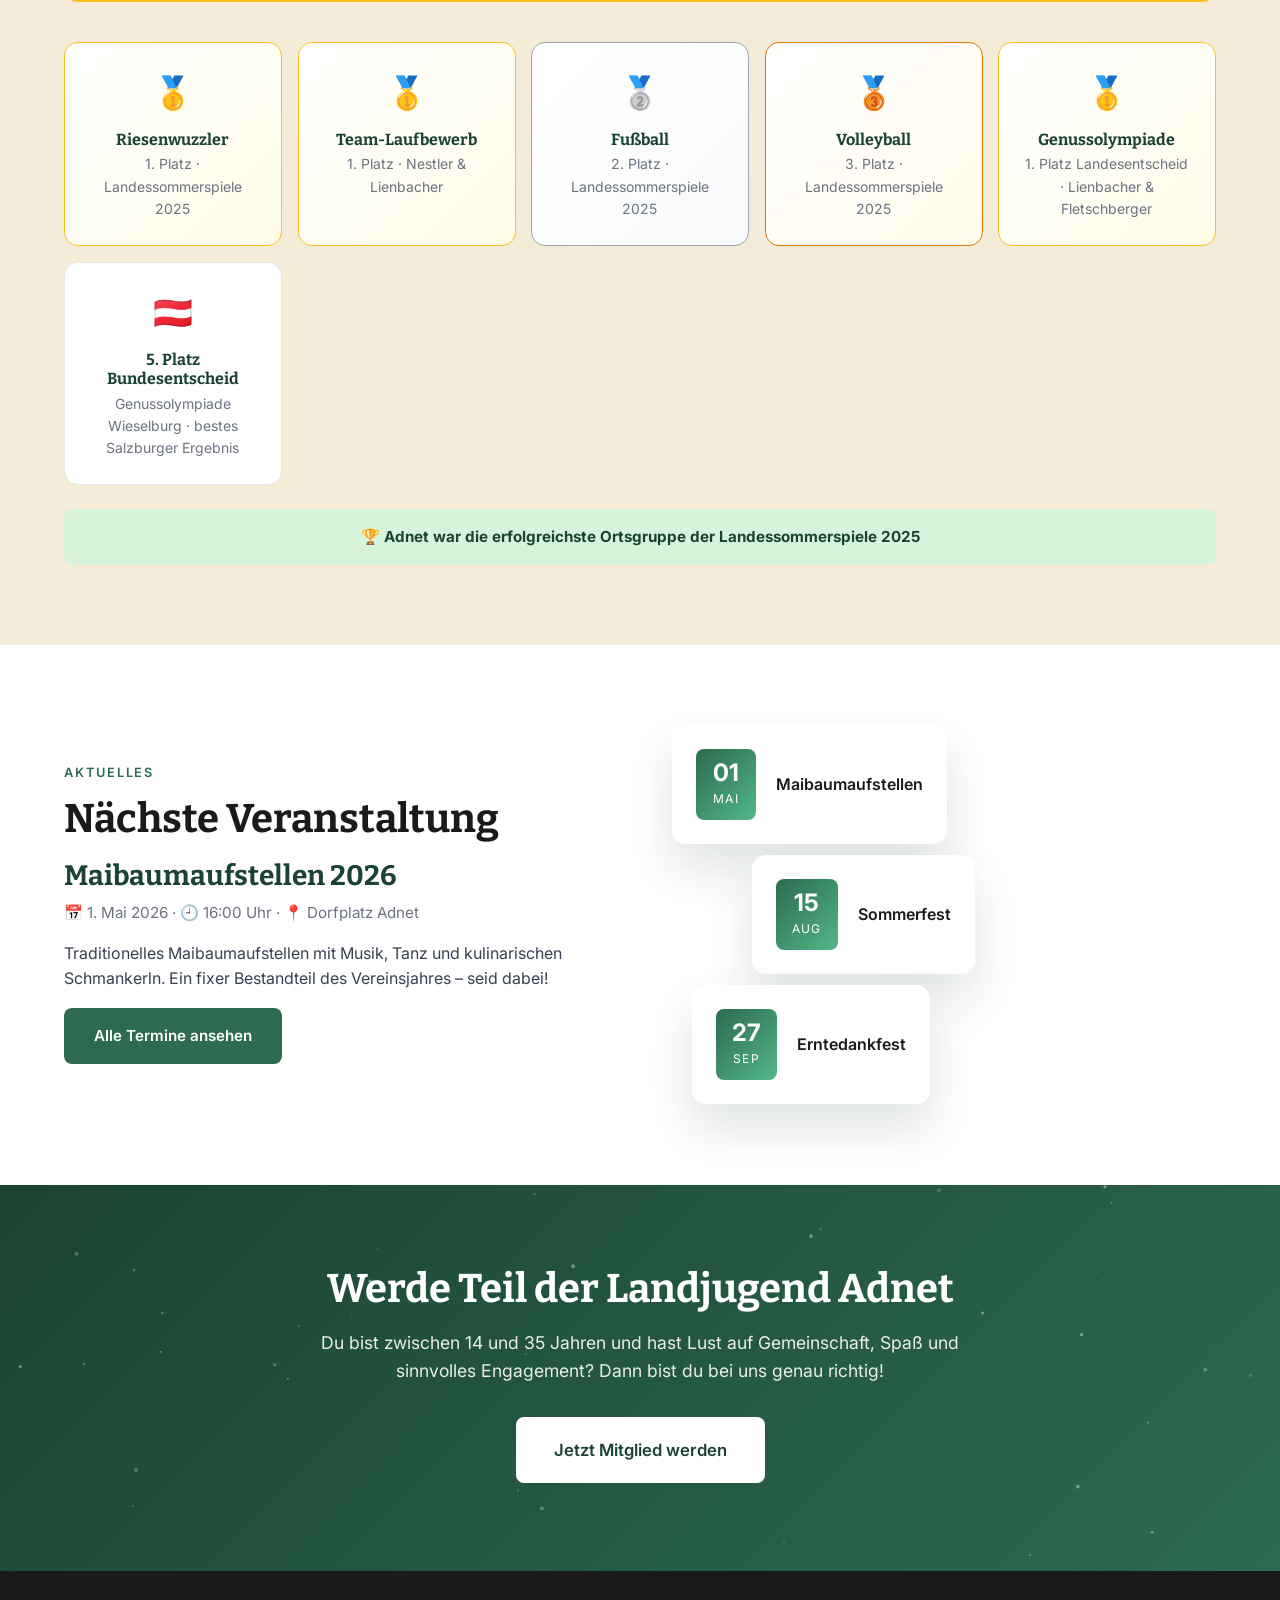
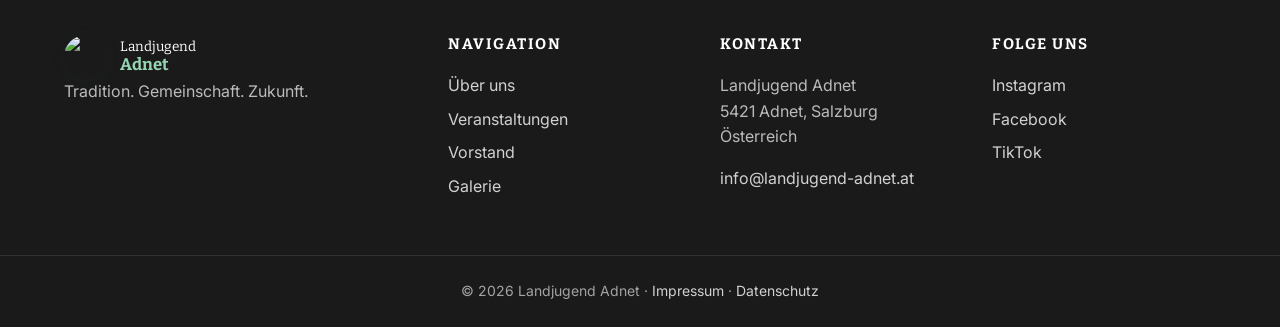
==== commit e9a15025: "Legal pages, 404, SEO, PWA manifest - impressum.html: AT-Pflichtangaben (§5 ECG, §25 MedienG) als Vo" ====
--- a/index.html
+++ b/index.html
@@ -7,6 +7,7 @@
     <title>Landjugend Adnet - Tradition. Gemeinschaft. Zukunft.</title>
     <meta name="description" content="Offizielle Website der Landjugend Adnet. Erfahre alles über unsere Veranstaltungen, unseren Vorstand und unsere Aktivitäten.">
     <meta name="theme-color" content="#2d6a4f">
+    <link rel="manifest" href="site.webmanifest">
     <meta property="og:type" content="website">
     <meta property="og:title" content="Landjugend Adnet - Tradition. Gemeinschaft. Zukunft.">
     <meta property="og:description" content="Offizielle Website der Landjugend Adnet. Veranstaltungen, Vorstand und Aktivitäten der LJ Adnet.">
@@ -227,7 +228,7 @@
         </div>
         <div class="footer-bottom">
             <div class="container">
-                <p>&copy; 2026 Landjugend Adnet · <a href="#">Impressum</a> · <a href="#">Datenschutz</a></p>
+                <p>&copy; 2026 Landjugend Adnet · <a href="impressum.html">Impressum</a> · <a href="datenschutz.html">Datenschutz</a></p>
             </div>
         </div>
     </footer>
--- a/css/style.css
+++ b/css/style.css
@@ -1717,3 +1717,136 @@
     body.has-glow-cursor a,
     body.has-glow-cursor button { cursor: auto; }
 }
+
+/* ============================================
+   LEGAL PAGES (Impressum / Datenschutz)
+   ============================================ */
+.legal {
+    max-width: 760px;
+    margin: 0 auto;
+    color: #374151;
+}
+.legal h2 {
+    font-size: 1.4rem;
+    margin: 2.5rem 0 0.75rem;
+    color: var(--green-900);
+    padding-top: 1.5rem;
+    border-top: 1px solid var(--line);
+}
+.legal h2:first-of-type { border-top: none; padding-top: 0; margin-top: 0; }
+.legal h3 {
+    font-size: 1.05rem;
+    margin: 1.25rem 0 0.5rem;
+    color: var(--green-700);
+}
+.legal p, .legal ul {
+    font-size: 0.95rem;
+    line-height: 1.75;
+}
+.legal ul {
+    margin: 0.5rem 0 1.25rem 1.5rem;
+}
+.legal ul li { margin-bottom: 0.4rem; }
+.legal code {
+    background: var(--green-100);
+    color: var(--green-900);
+    padding: 0.1rem 0.45rem;
+    border-radius: 4px;
+    font-size: 0.85em;
+    font-family: ui-monospace, monospace;
+}
+.legal-note {
+    background: linear-gradient(135deg, #fef3c7, #fde68a);
+    border-left: 4px solid #f59e0b;
+    padding: 1rem 1.25rem;
+    border-radius: var(--radius-sm);
+    font-size: 0.95rem;
+    color: #78350f;
+    margin-bottom: 2.5rem;
+}
+.legal-note strong { color: #78350f; }
+.legal-back {
+    margin-top: 3rem;
+    padding-top: 1.5rem;
+    border-top: 1px solid var(--line);
+    font-size: 0.95rem;
+}
+.legal-back a {
+    font-weight: 600;
+}
+
+/* ============================================
+   404 PAGE
+   ============================================ */
+.error-stage {
+    min-height: calc(100vh - 220px);
+    display: grid;
+    place-items: center;
+    background: linear-gradient(135deg, var(--cream) 0%, var(--green-100) 100%);
+    position: relative;
+    overflow: hidden;
+}
+.error-stage::before {
+    content: '';
+    position: absolute;
+    inset: 0;
+    background:
+        radial-gradient(circle at 20% 20%, rgba(82, 183, 136, 0.18), transparent 50%),
+        radial-gradient(circle at 80% 80%, rgba(45, 106, 79, 0.14), transparent 50%);
+    pointer-events: none;
+}
+.error-inner {
+    text-align: center;
+    position: relative;
+    z-index: 1;
+    padding: 4rem 1.5rem;
+}
+.error-code {
+    display: flex;
+    align-items: center;
+    justify-content: center;
+    gap: 0.25rem;
+    font-family: 'Bitter', serif;
+    font-size: clamp(6rem, 18vw, 11rem);
+    font-weight: 700;
+    color: var(--green-700);
+    line-height: 1;
+    margin-bottom: 1.5rem;
+    letter-spacing: -0.04em;
+}
+.error-zero {
+    display: inline-block;
+    width: clamp(6rem, 18vw, 11rem);
+    height: clamp(6rem, 18vw, 11rem);
+    color: var(--green-700);
+    animation: errorBob 3.5s var(--ease-in-out) infinite;
+}
+.error-zero svg {
+    width: 100%; height: 100%;
+}
+@keyframes errorBob {
+    0%, 100% { transform: translateY(0) rotate(-3deg); }
+    50%      { transform: translateY(-12px) rotate(3deg); }
+}
+.error-stage h1 {
+    color: var(--green-900);
+    font-size: clamp(1.5rem, 3.5vw, 2.25rem);
+    margin-bottom: 0.75rem;
+}
+.error-stage p {
+    color: var(--muted);
+    font-size: 1.05rem;
+    margin-bottom: 2rem;
+    max-width: 480px;
+    margin-left: auto;
+    margin-right: auto;
+}
+.error-cta {
+    display: flex;
+    gap: 0.75rem;
+    justify-content: center;
+    flex-wrap: wrap;
+}
+@media (prefers-reduced-motion: reduce) {
+    .error-zero { animation: none; }
+}
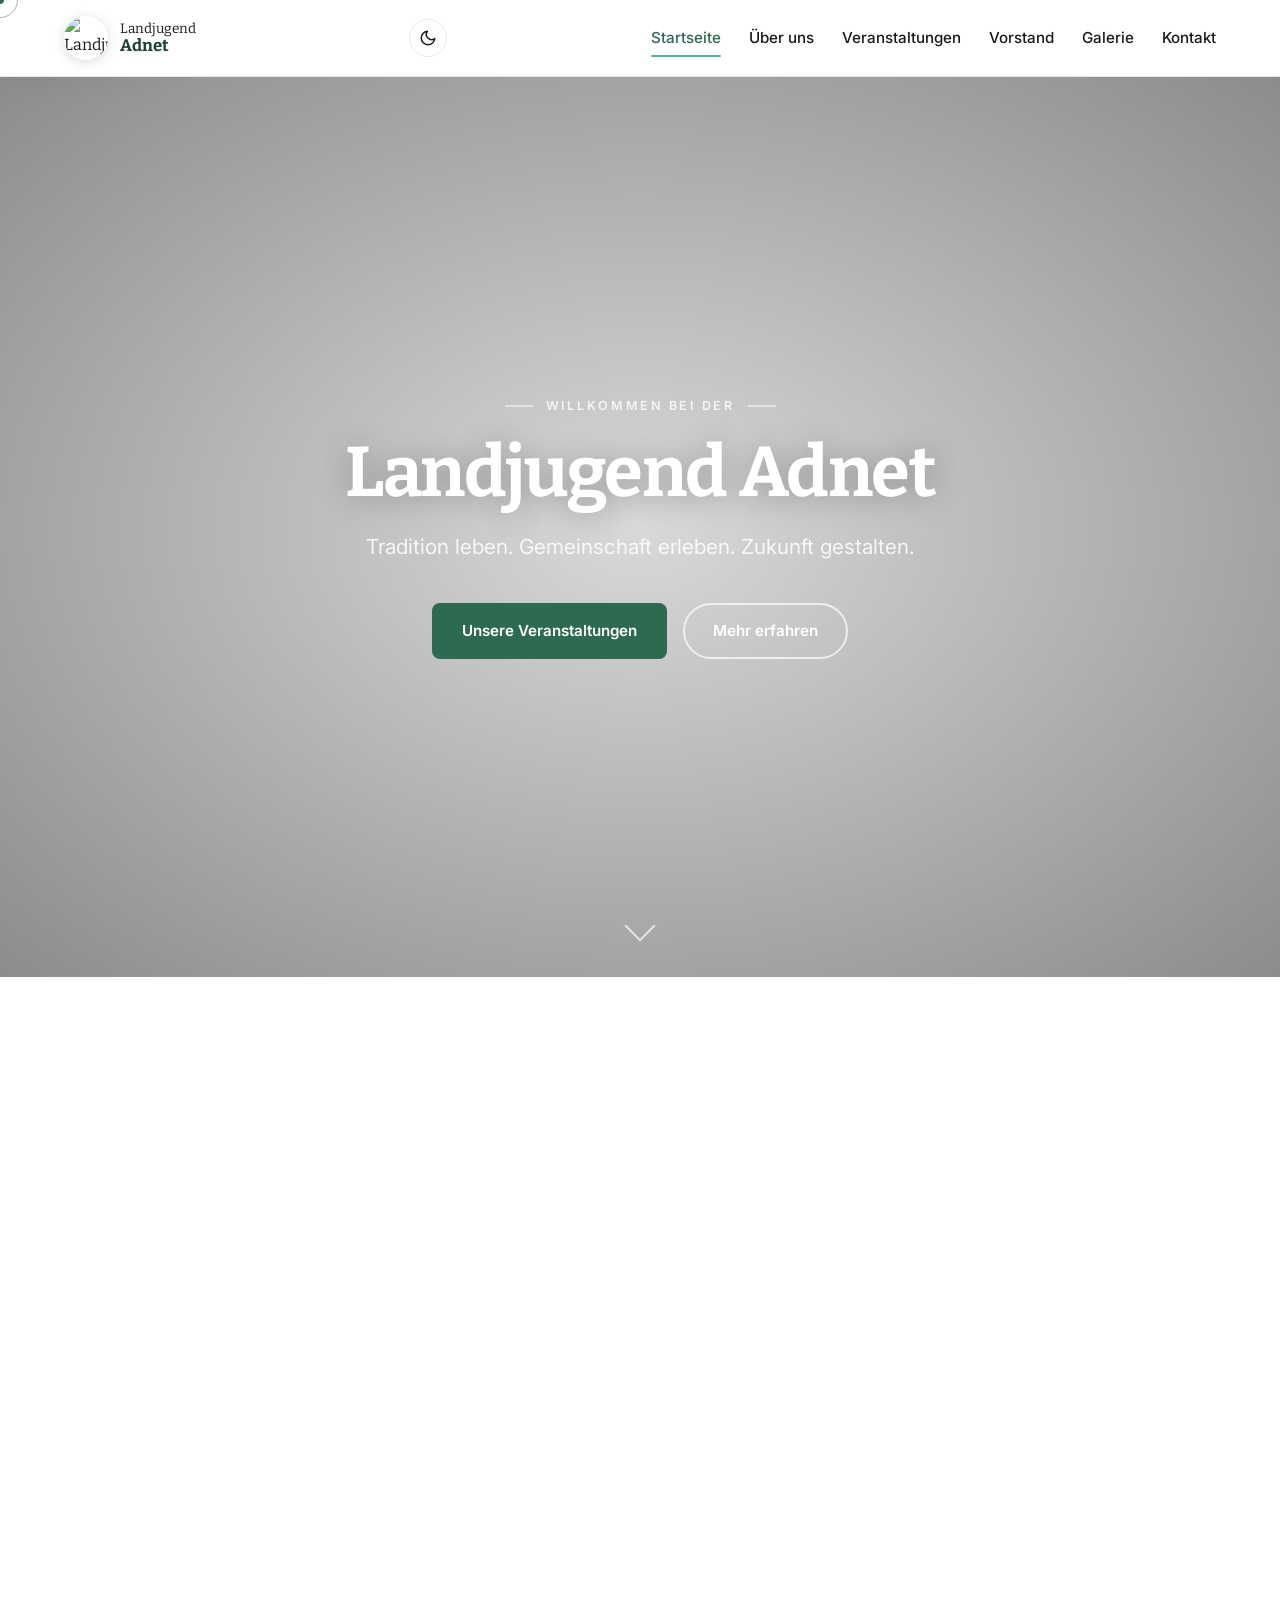
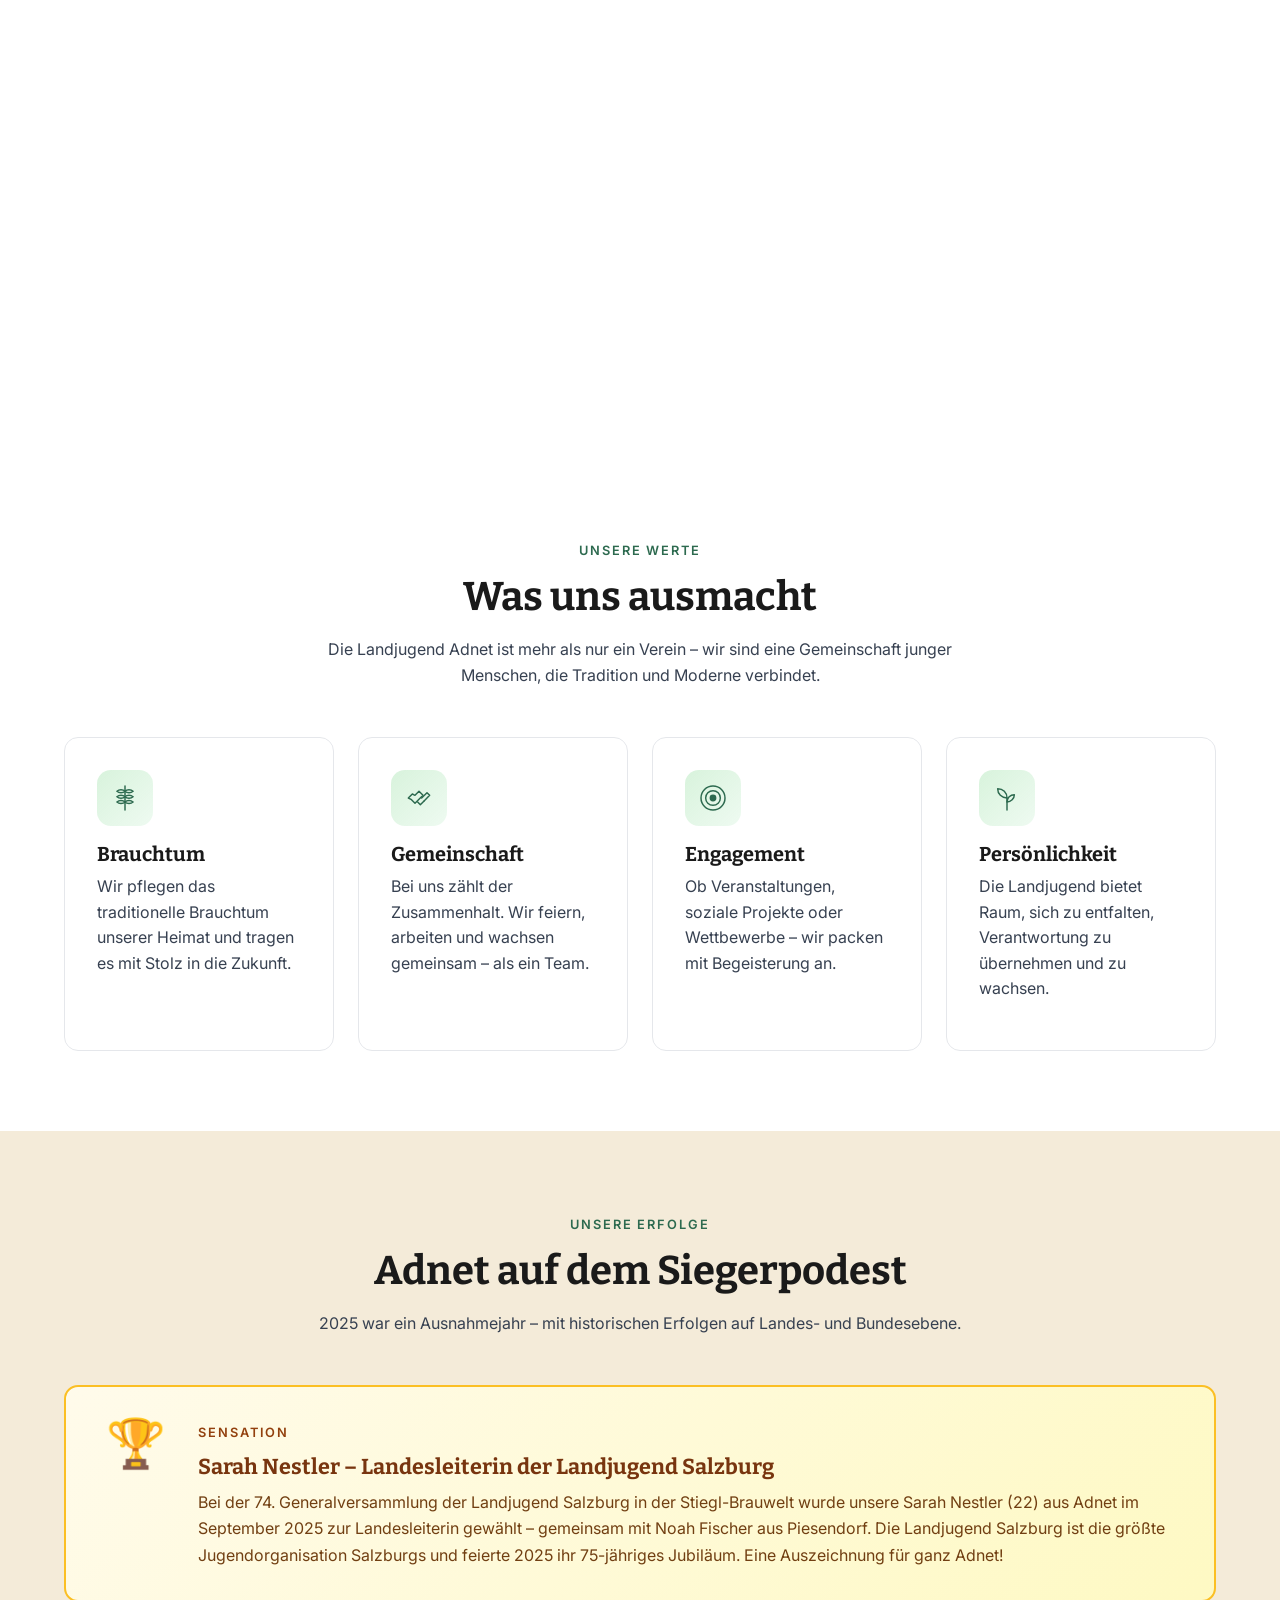
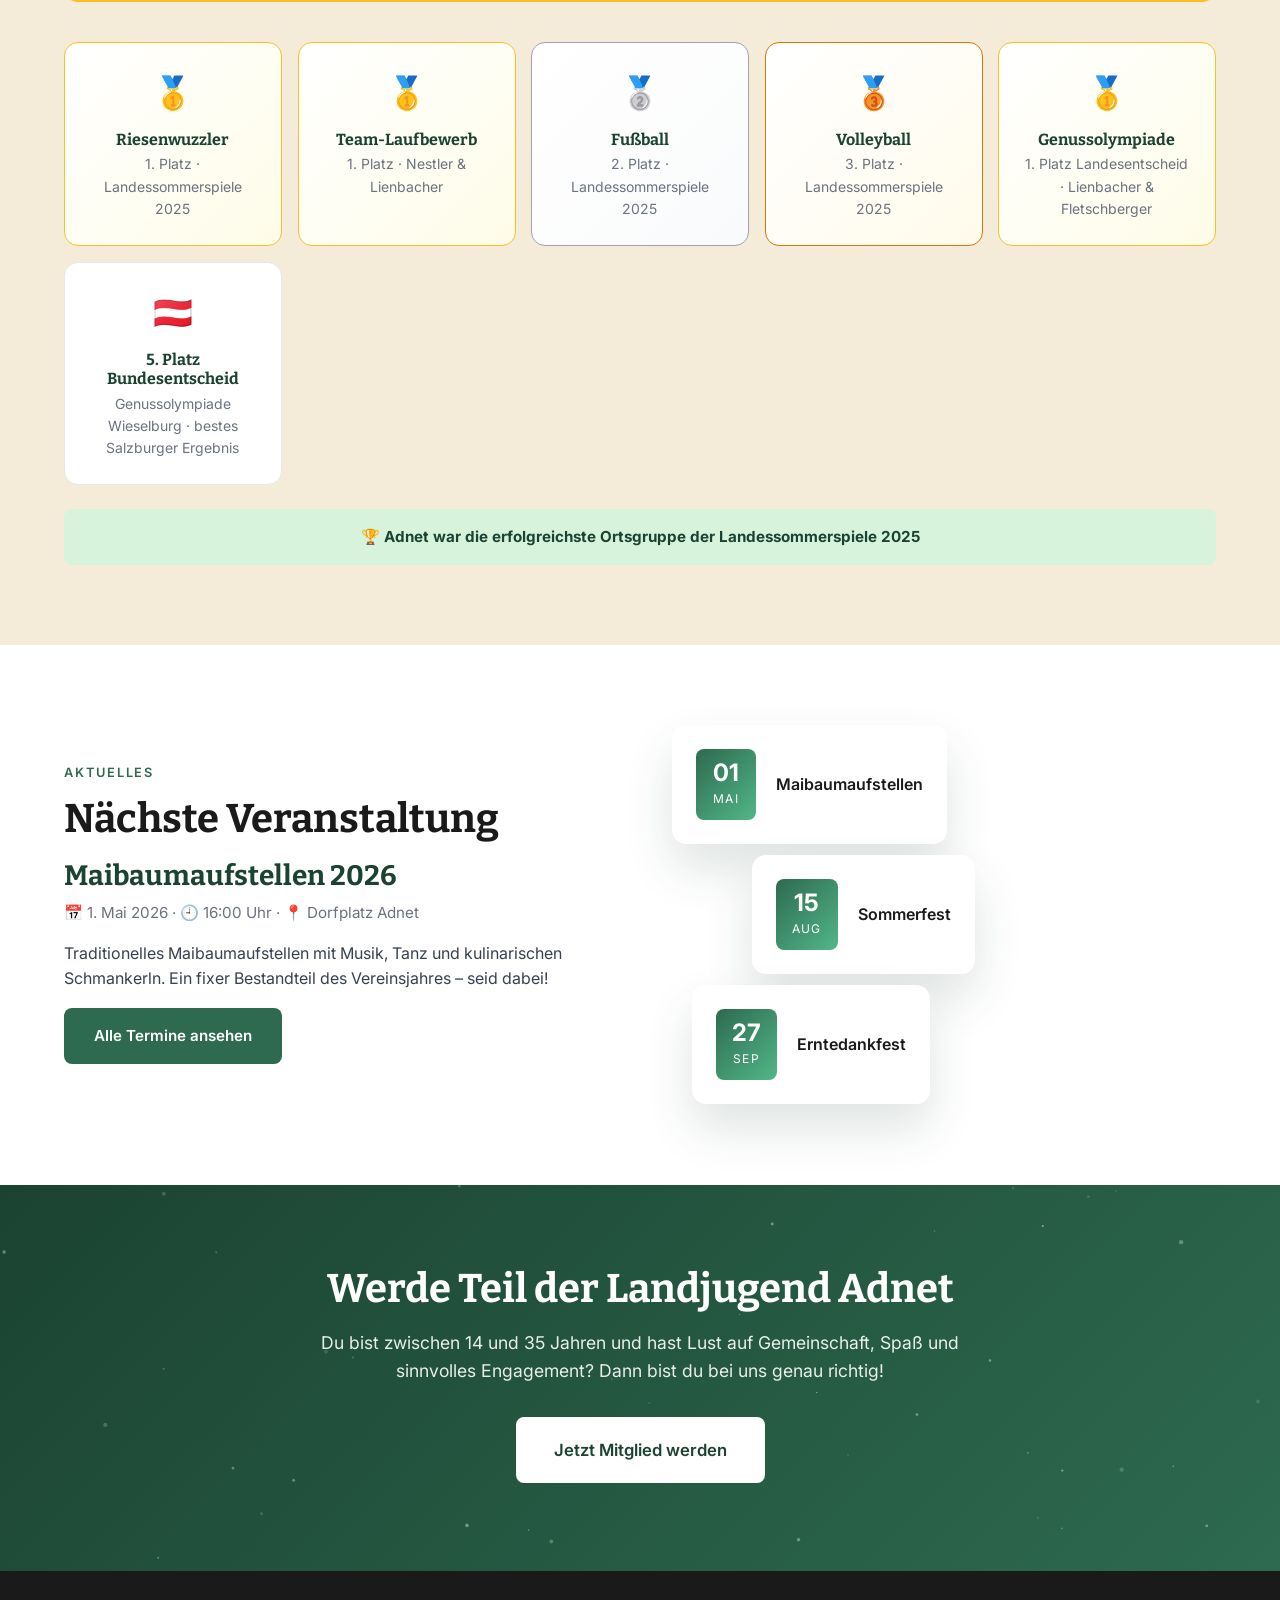
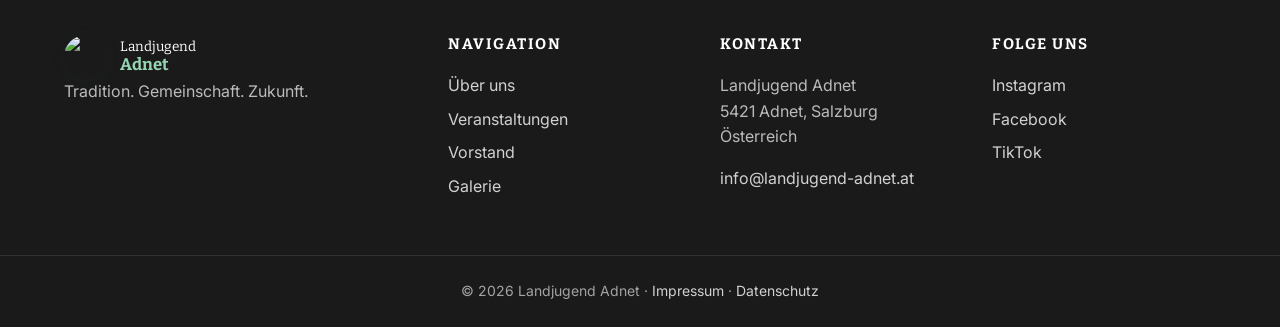
==== commit 1b30ca75: "2026 native platform features: View Transitions, PWA, Leaflet, Dark Mode CSS (style.css +290): - @vi" ====
--- a/index.html
+++ b/index.html
@@ -21,6 +21,16 @@
     <link rel="preconnect" href="https://fonts.googleapis.com">
     <link rel="preconnect" href="https://fonts.gstatic.com" crossorigin>
     <link href="https://fonts.googleapis.com/css2?family=Bitter:wght@400;600;700&family=Inter:wght@300;400;500;600;700&display=swap" rel="stylesheet">
+    <script type="speculationrules">
+    {
+      "prerender": [
+        { "where": { "href_matches": "/*.html" }, "eagerness": "moderate" }
+      ],
+      "prefetch": [
+        { "where": { "href_matches": "/*.html" }, "eagerness": "moderate" }
+      ]
+    }
+    </script>
 </head>
 <body>
     <a href="#main-content" class="skip-link">Zum Inhalt springen</a>
--- a/css/style.css
+++ b/css/style.css
@@ -1850,3 +1850,293 @@
 @media (prefers-reduced-motion: reduce) {
     .error-zero { animation: none; }
 }
+
+/* ============================================
+   2026 NATIVE PLATFORM FEATURES
+   View Transitions · Scroll-Driven · text-wrap · color-mix · @property · :has · Dark Mode
+   ============================================ */
+
+/* ----- Cross-Document View Transitions -----
+   Sanfte Cross-Page-Übergänge ohne SPA. Browser-native.
+   Fällt graceful zurück auf Standard-Navigation in älteren Browsern. */
+@view-transition { navigation: auto; }
+
+::view-transition-old(root) {
+    animation: 280ms cubic-bezier(0.4, 0, 0.2, 1) both fadeOutVT;
+}
+::view-transition-new(root) {
+    animation: 380ms cubic-bezier(0.22, 1, 0.36, 1) both fadeInVT;
+}
+@keyframes fadeOutVT {
+    to { opacity: 0; transform: translateY(-6px); }
+}
+@keyframes fadeInVT {
+    from { opacity: 0; transform: translateY(8px); }
+}
+::view-transition-group(*) { animation-duration: 380ms; }
+
+/* Header bleibt stabil über Pages hinweg */
+.header { view-transition-name: site-header; }
+.footer { view-transition-name: site-footer; }
+
+/* ----- Typography polish (text-wrap) ----- */
+h1, h2, h3, .hero-title, .kicker {
+    text-wrap: balance;
+}
+p, .hero-lead, .legal p {
+    text-wrap: pretty;
+}
+
+/* ----- Animated gradient via @property -----
+   Macht --gradient-angle echt animierbar (statt nur als String). */
+@property --gradient-angle {
+    syntax: '<angle>';
+    inherits: false;
+    initial-value: 135deg;
+}
+@property --mesh-x {
+    syntax: '<percentage>';
+    inherits: false;
+    initial-value: 20%;
+}
+
+.section-cta {
+    --gradient-angle: 135deg;
+    background:
+        linear-gradient(var(--gradient-angle), var(--green-900), var(--green-700));
+    animation: gradientShift 14s var(--ease-in-out) infinite alternate;
+}
+@keyframes gradientShift {
+    0%   { --gradient-angle: 135deg; }
+    100% { --gradient-angle: 195deg; }
+}
+
+/* ----- color-mix() Hover Tints -----
+   Wahrgenommen-uniforme Hover-States. */
+.btn-primary { background: var(--green-700); color: #fff; }
+.btn-primary:hover {
+    background: color-mix(in oklch, var(--green-700), black 12%);
+}
+.card {
+    transition: background var(--duration-base) var(--ease-out), border-color var(--duration-base) var(--ease-out);
+}
+.card:hover {
+    border-color: color-mix(in oklch, var(--green-300), var(--green-700) 30%);
+}
+.event:hover {
+    background: color-mix(in oklch, var(--white), var(--green-100) 60%);
+}
+
+/* ----- :has() driven smart styling -----
+   Cards mit Medaille bekommen subtile Highlight-Border ohne extra Klasse. */
+.team-member:has(.role:not(:empty)) { border-bottom: 3px solid var(--green-300); }
+.event:has(.badge) { border-left: 3px solid var(--green-700); }
+.card:has(.card-icon-svg):hover {
+    box-shadow:
+        0 12px 28px rgba(27, 67, 50, 0.10),
+        0 0 0 1px color-mix(in oklch, var(--green-300), transparent 60%);
+}
+.form-group:has(input:focus, textarea:focus) label {
+    color: var(--green-700);
+}
+
+/* ----- Scroll-Driven Animations (CSS only, no JS) -----
+   Top-Progress-Bar via animation-timeline: scroll() — ersetzt teilweise das JS-progressBar.
+   Nur in Browsern aktiv die's können; ältere bekommen weiterhin den JS-Bar. */
+@supports (animation-timeline: scroll()) {
+    @keyframes scrollGrow {
+        from { transform: scaleX(0); }
+        to   { transform: scaleX(1); }
+    }
+    @keyframes revealOnView {
+        from { opacity: 0; transform: translateY(24px); }
+        to   { opacity: 1; transform: translateY(0); }
+    }
+
+    /* Lightweight CSS-only reveal on scrollable cards
+       Greift nur, wenn JS-Reveal noch nicht 'in-view' gesetzt hat — vermeidet Doppelung */
+    .card:not(.in-view),
+    .achievement-card:not(.in-view),
+    .visual-card:not(.in-view) {
+        animation: revealOnView linear both;
+        animation-timeline: view();
+        animation-range: entry 5% cover 30%;
+    }
+}
+
+/* ----- Dark Mode (manueller Toggle + auto via prefers-color-scheme) ----- */
+:root {
+    color-scheme: light;
+}
+html[data-theme="dark"] {
+    color-scheme: dark;
+    --green-900: #d8f3dc;
+    --green-700: #95d5b2;
+    --green-500: #52b788;
+    --green-300: #2d6a4f;
+    --green-100: #1b4332;
+    --cream: #0f1a14;
+    --sand: #14241c;
+    --ink: #f0f5f1;
+    --muted: #a8b8ae;
+    --line: #2a3a30;
+    --white: #14241c;
+    --shadow-md: 0 8px 24px rgba(0, 0, 0, 0.45);
+    --shadow-lg: 0 24px 48px rgba(0, 0, 0, 0.55);
+}
+html[data-theme="dark"] body {
+    background: var(--cream);
+    color: var(--ink);
+}
+html[data-theme="dark"] p,
+html[data-theme="dark"] .legal {
+    color: #cbd5d0;
+}
+html[data-theme="dark"] .header {
+    background: rgba(15, 26, 20, 0.85);
+    border-bottom-color: var(--line);
+}
+html[data-theme="dark"] .header.scrolled {
+    background: rgba(15, 26, 20, 0.96);
+}
+html[data-theme="dark"] .nav a,
+html[data-theme="dark"] .logo {
+    color: var(--ink);
+}
+html[data-theme="dark"] .nav-pill a,
+html[data-theme="dark"] .filter-btn {
+    background: var(--green-100);
+    color: var(--green-700);
+}
+html[data-theme="dark"] .card,
+html[data-theme="dark"] .event,
+html[data-theme="dark"] .team-member,
+html[data-theme="dark"] .achievement-card,
+html[data-theme="dark"] .visual-card,
+html[data-theme="dark"] .contact-form input,
+html[data-theme="dark"] .contact-form textarea,
+html[data-theme="dark"] .contact-form select {
+    background: var(--white);
+    border-color: var(--line);
+    color: var(--ink);
+}
+html[data-theme="dark"] .section-alt {
+    background: #0d1612;
+}
+html[data-theme="dark"] .footer {
+    background: #0a120e;
+    border-top-color: var(--line);
+}
+
+/* Theme toggle button */
+.theme-toggle {
+    background: transparent;
+    border: 1px solid var(--line);
+    color: var(--ink);
+    width: 38px;
+    height: 38px;
+    border-radius: 50%;
+    cursor: pointer;
+    display: inline-grid;
+    place-items: center;
+    transition: background var(--duration-fast) var(--ease-out), border-color var(--duration-fast) var(--ease-out), transform 0.4s var(--ease-spring);
+    margin-left: 0.5rem;
+}
+.theme-toggle:hover {
+    background: color-mix(in oklch, var(--green-100), transparent 50%);
+    border-color: var(--green-300);
+    transform: rotate(20deg);
+}
+.theme-toggle svg { width: 18px; height: 18px; }
+.theme-toggle .icon-sun { display: none; }
+.theme-toggle .icon-moon { display: block; }
+html[data-theme="dark"] .theme-toggle .icon-sun { display: block; }
+html[data-theme="dark"] .theme-toggle .icon-moon { display: none; }
+
+/* Event action buttons (Share + ICS) */
+.event-actions {
+    display: flex;
+    gap: 0.5rem;
+    margin-top: 0.85rem;
+    flex-wrap: wrap;
+}
+.event-action {
+    display: inline-flex;
+    align-items: center;
+    gap: 0.4rem;
+    padding: 0.45rem 0.85rem;
+    background: var(--green-100);
+    color: var(--green-900);
+    border: 1px solid color-mix(in oklch, var(--green-300), transparent 50%);
+    border-radius: 100px;
+    font-size: 0.78rem;
+    font-weight: 600;
+    cursor: pointer;
+    transition: background var(--duration-fast) var(--ease-out), transform var(--duration-fast) var(--ease-out);
+}
+.event-action:hover {
+    background: color-mix(in oklch, var(--green-300), transparent 40%);
+    transform: translateY(-1px);
+}
+.event-action svg { width: 14px; height: 14px; }
+
+/* Leaflet map container on contact page */
+.map-container {
+    width: 100%;
+    height: 320px;
+    border-radius: var(--radius);
+    overflow: hidden;
+    margin-top: 1.25rem;
+    border: 1px solid var(--line);
+    background: var(--green-100);
+}
+.map-container .leaflet-container {
+    height: 100%;
+    width: 100%;
+    border-radius: inherit;
+    font-family: inherit;
+}
+
+/* PWA install prompt banner */
+.pwa-install-banner {
+    position: fixed;
+    bottom: 1rem;
+    left: 50%;
+    transform: translateX(-50%) translateY(120%);
+    display: flex;
+    align-items: center;
+    gap: 0.75rem;
+    background: var(--green-900);
+    color: #fff;
+    padding: 0.75rem 1rem;
+    border-radius: 100px;
+    box-shadow: var(--shadow-lg);
+    z-index: 200;
+    transition: transform 0.5s var(--ease-spring);
+    font-size: 0.9rem;
+    max-width: calc(100vw - 2rem);
+}
+.pwa-install-banner.visible {
+    transform: translateX(-50%) translateY(0);
+}
+.pwa-install-banner button {
+    background: var(--green-500);
+    border: none;
+    color: #fff;
+    padding: 0.4rem 0.9rem;
+    border-radius: 100px;
+    font-weight: 600;
+    cursor: pointer;
+    font-size: 0.85rem;
+}
+.pwa-install-banner .pwa-dismiss {
+    background: transparent;
+    color: rgba(255, 255, 255, 0.7);
+    padding: 0.4rem 0.5rem;
+}
+
+@media (prefers-reduced-motion: reduce) {
+    @view-transition { navigation: none; }
+    .section-cta { animation: none; }
+    .theme-toggle:hover { transform: none; }
+}
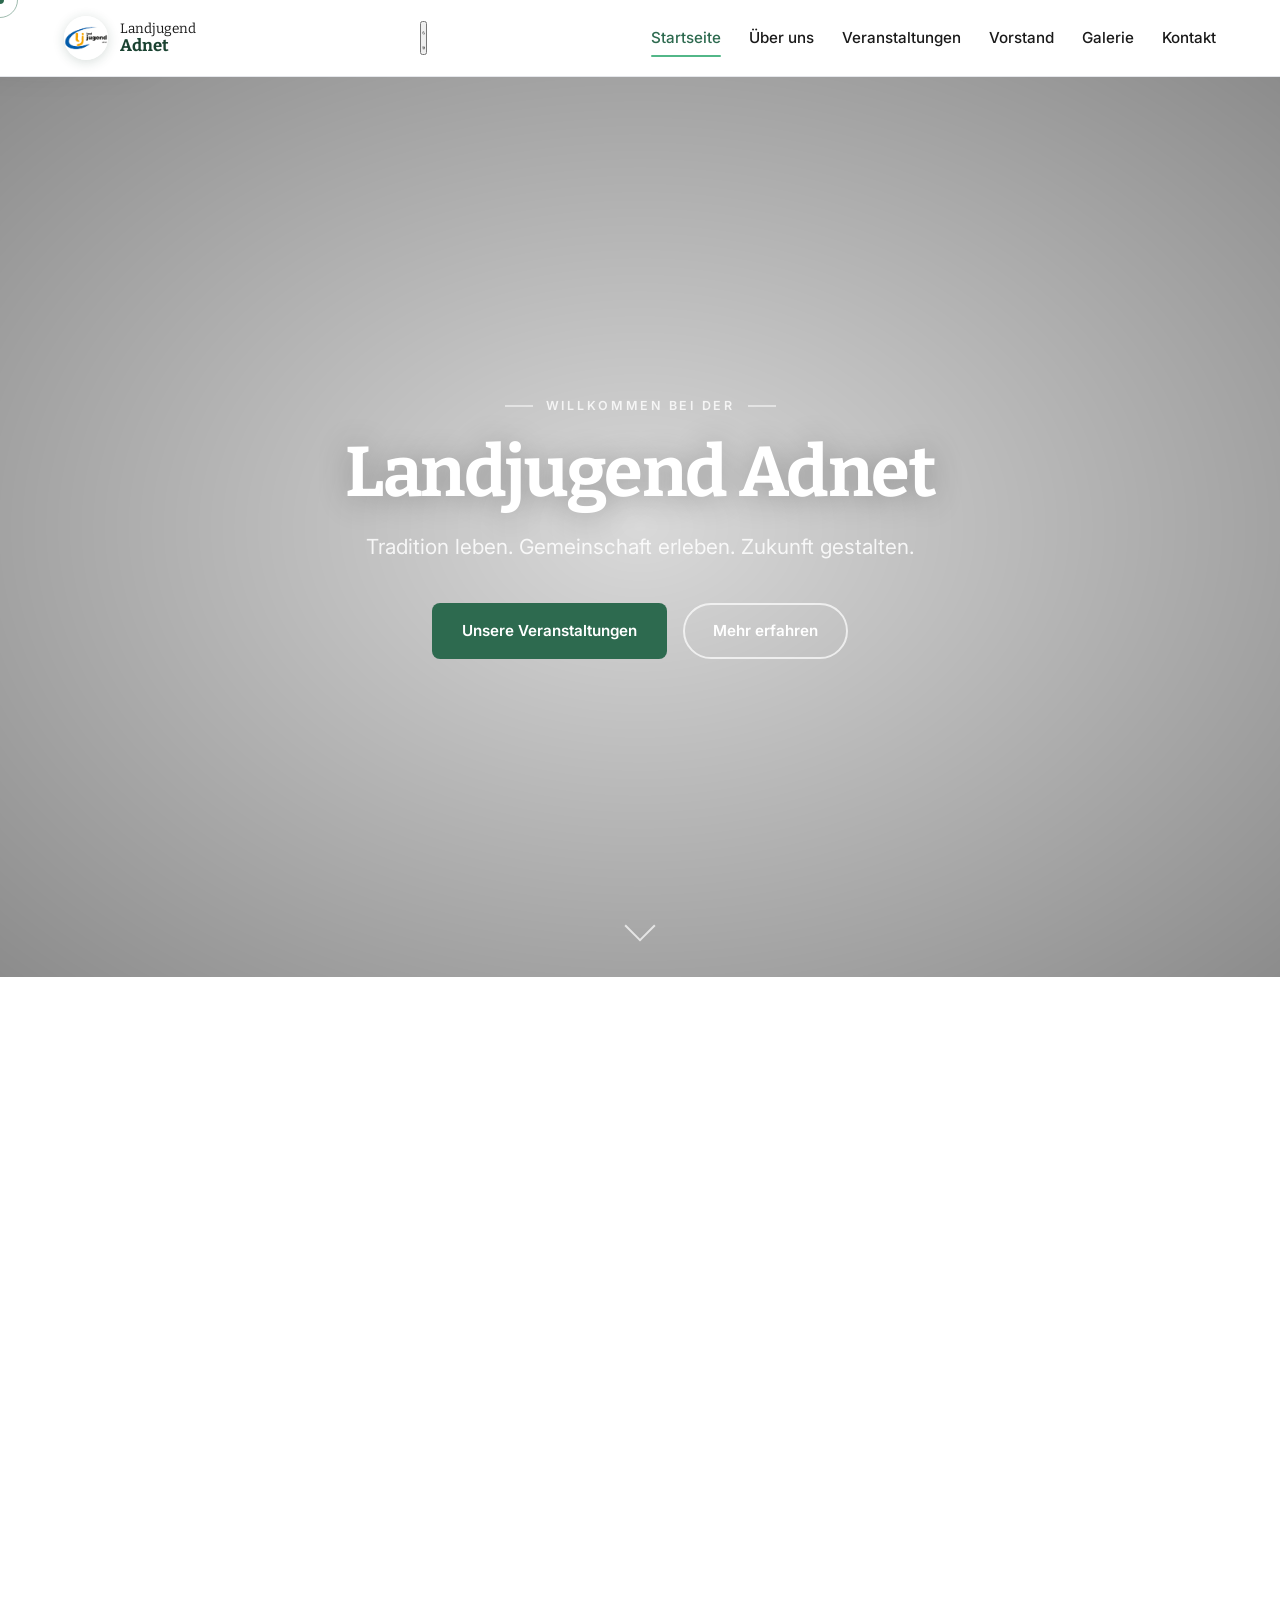
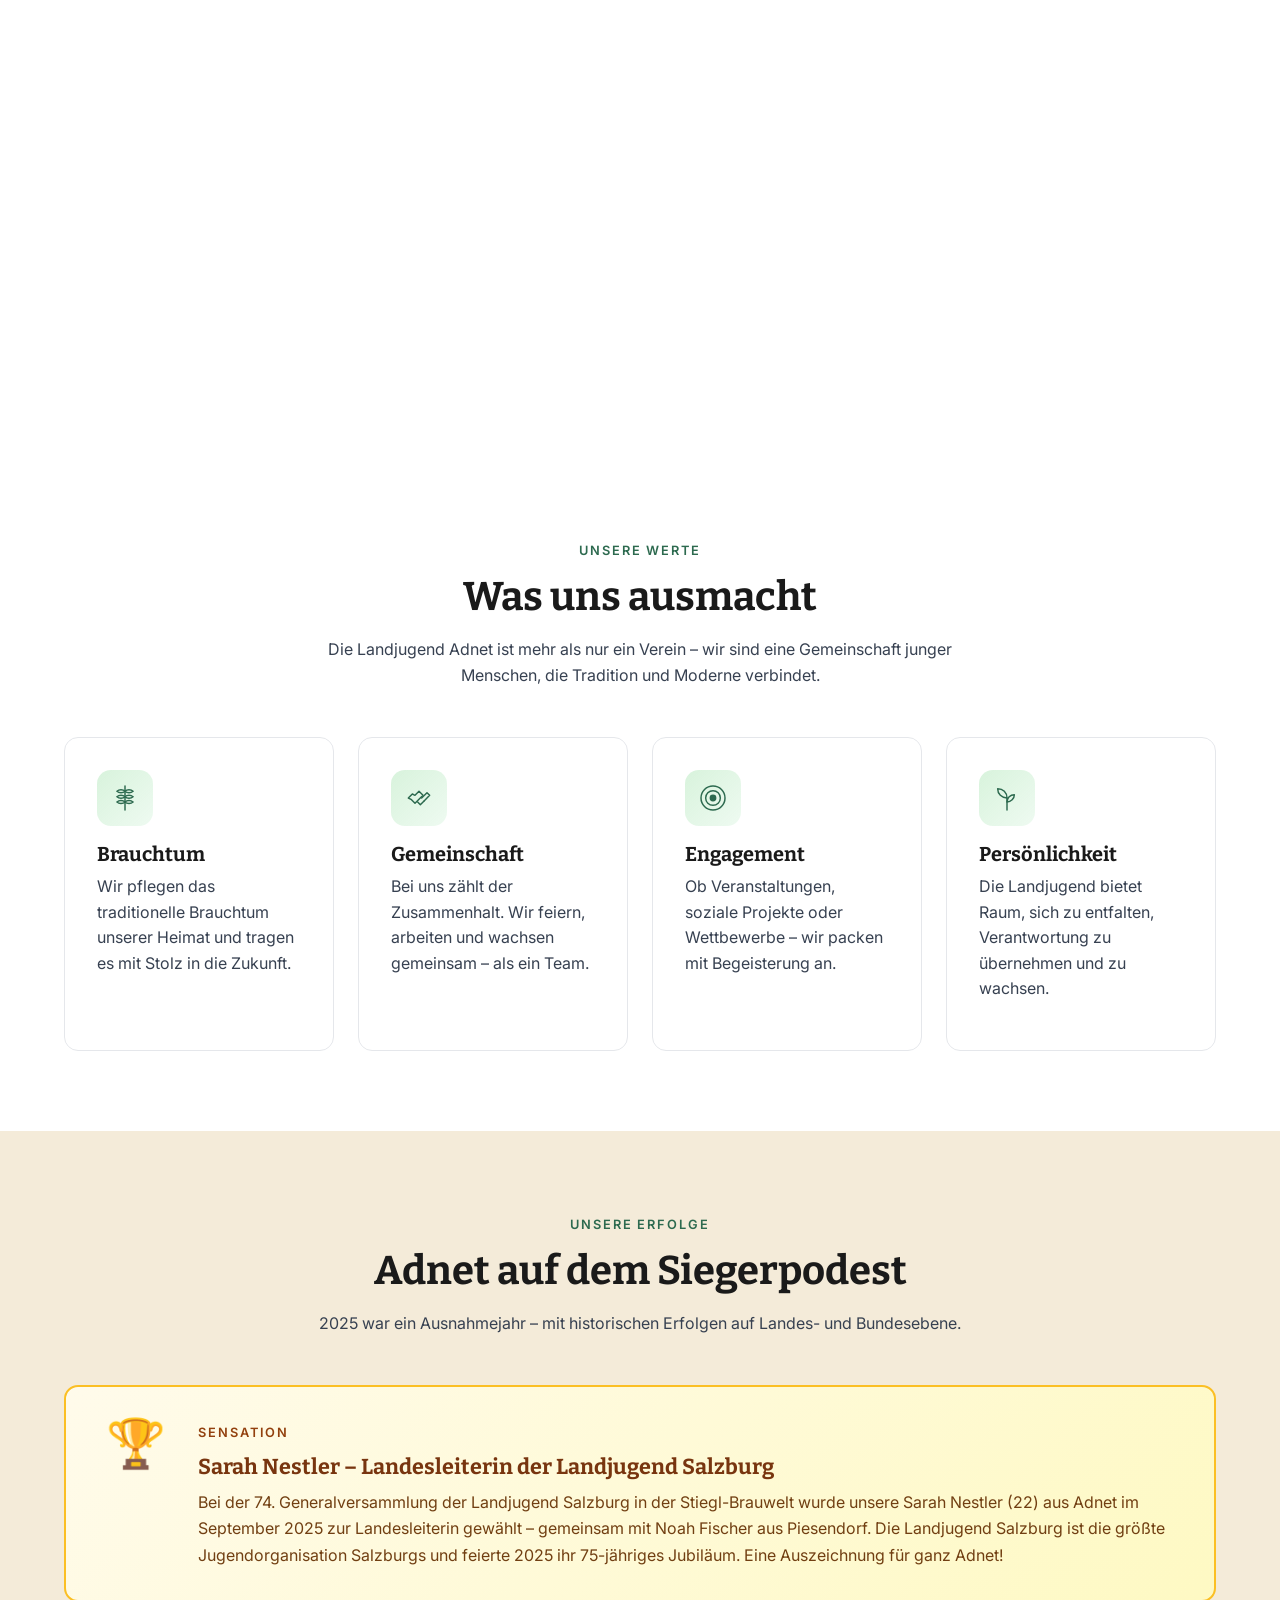
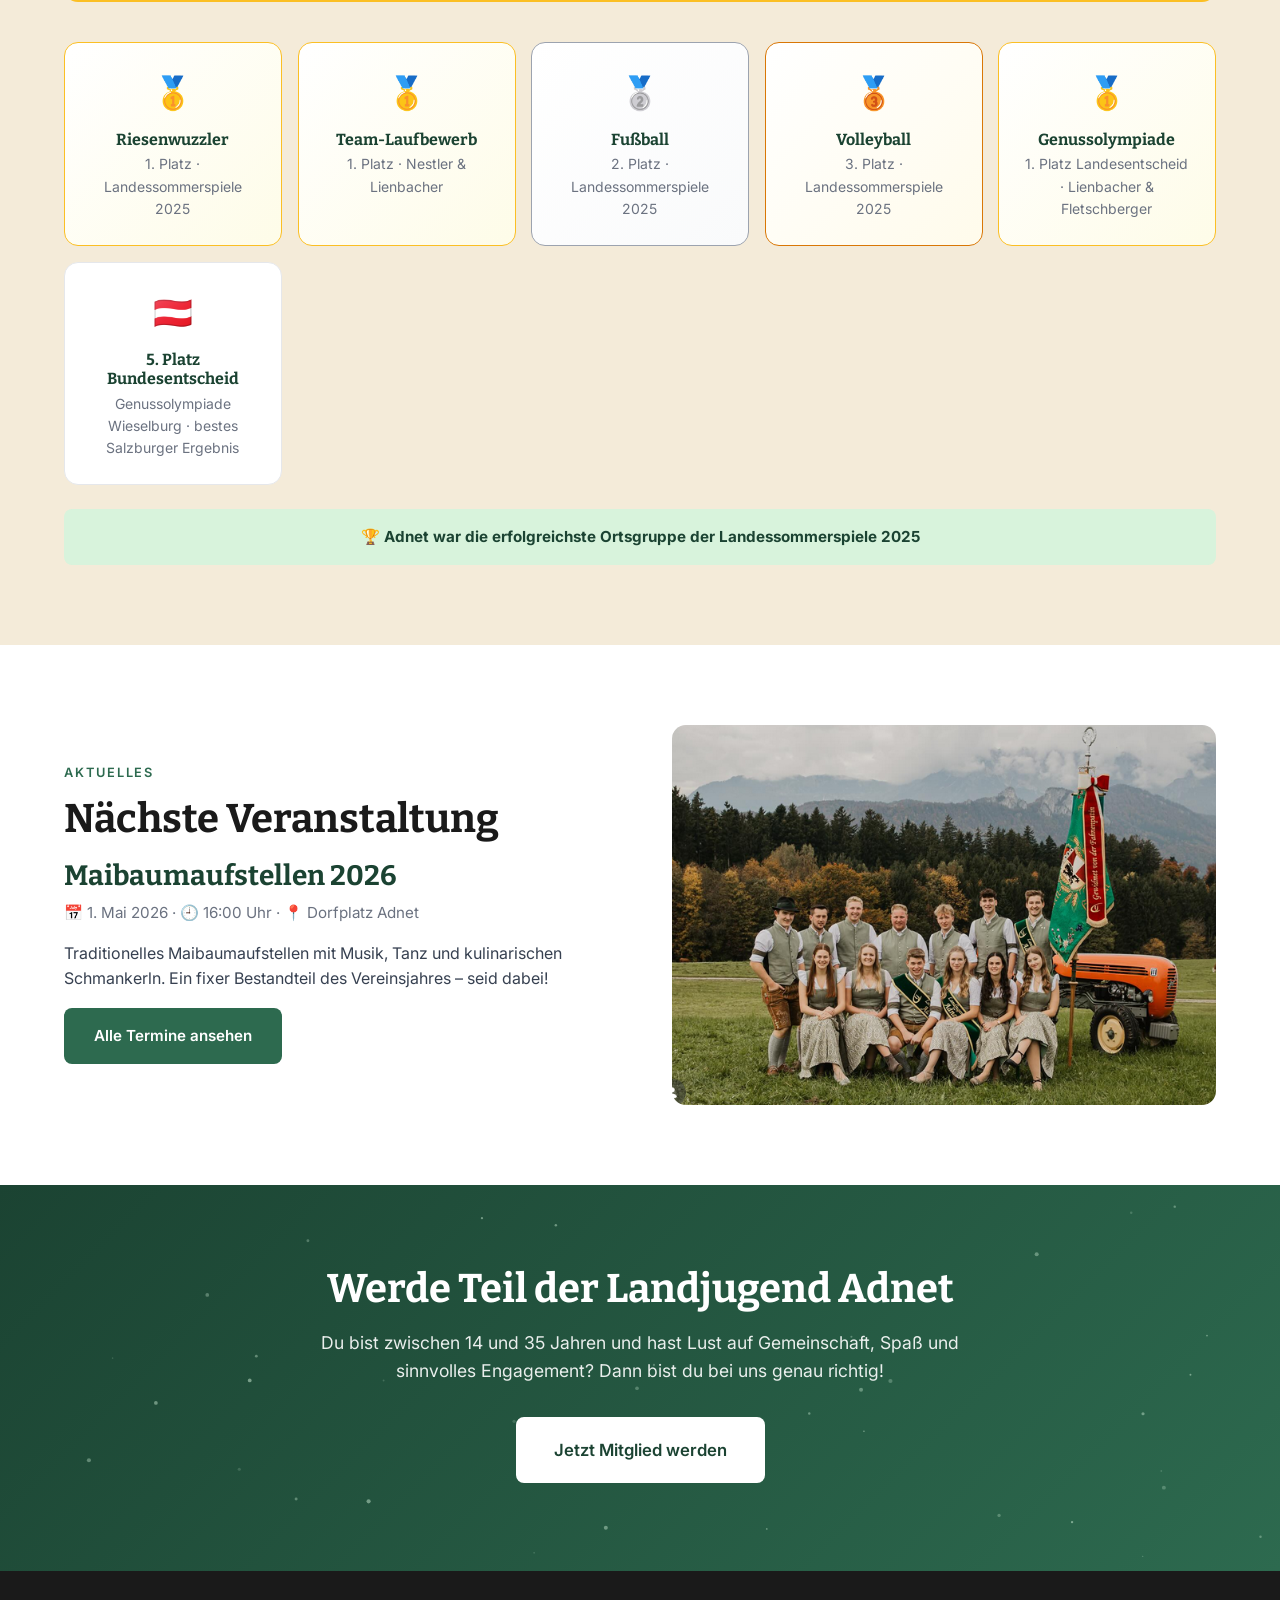
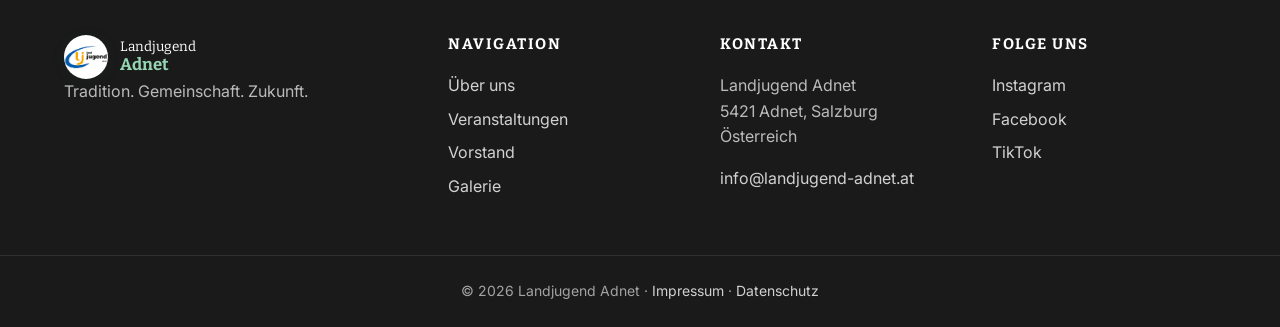
==== commit bd2614ad: "fotos vorstand" ====
--- a/index.html
+++ b/index.html
@@ -2,7 +2,7 @@
 <html lang="de">
 <head>
     <meta charset="UTF-8">
-    <link rel="icon" type="image/png" href="../IMG/favicon_lj.png">
+    <link rel="icon" type="image/png" href="img/favicon_lj.png">
     <meta name="viewport" content="width=device-width, initial-scale=1.0">
     <title>Landjugend Adnet - Tradition. Gemeinschaft. Zukunft.</title>
     <meta name="description" content="Offizielle Website der Landjugend Adnet. Erfahre alles über unsere Veranstaltungen, unseren Vorstand und unsere Aktivitäten.">
@@ -11,33 +11,23 @@
     <meta property="og:type" content="website">
     <meta property="og:title" content="Landjugend Adnet - Tradition. Gemeinschaft. Zukunft.">
     <meta property="og:description" content="Offizielle Website der Landjugend Adnet. Veranstaltungen, Vorstand und Aktivitäten der LJ Adnet.">
-    <meta property="og:image" content="../IMG/Landjugend_Gruppe.JPG">
+    <meta property="og:image" content="img/Landjugend_Gruppe.JPG">
     <meta property="og:locale" content="de_AT">
     <meta name="twitter:card" content="summary_large_image">
     <meta name="twitter:title" content="Landjugend Adnet">
     <meta name="twitter:description" content="Tradition. Gemeinschaft. Zukunft.">
-    <meta name="twitter:image" content="../IMG/Landjugend_Gruppe.JPG">
+    <meta name="twitter:image" content="img/Landjugend_Gruppe.JPG">
     <link rel="stylesheet" href="css/style.css">
     <link rel="preconnect" href="https://fonts.googleapis.com">
     <link rel="preconnect" href="https://fonts.gstatic.com" crossorigin>
     <link href="https://fonts.googleapis.com/css2?family=Bitter:wght@400;600;700&family=Inter:wght@300;400;500;600;700&display=swap" rel="stylesheet">
-    <script type="speculationrules">
-    {
-      "prerender": [
-        { "where": { "href_matches": "/*.html" }, "eagerness": "moderate" }
-      ],
-      "prefetch": [
-        { "where": { "href_matches": "/*.html" }, "eagerness": "moderate" }
-      ]
-    }
-    </script>
 </head>
 <body>
     <a href="#main-content" class="skip-link">Zum Inhalt springen</a>
     <header class="header">
         <div class="container header-inner">
             <a href="index.html" class="logo">
-                <img class="logo-mark" src="../IMG/favicon_lj.png" alt="Landjugend Adnet">
+                <img class="logo-mark" src="img/favicon_lj.png" alt="Landjugend Adnet">
                 <span class="logo-text">Landjugend<br><strong>Adnet</strong></span>
             </a>
             <button class="nav-toggle" aria-label="Menü öffnen" aria-expanded="false">
@@ -58,7 +48,7 @@
 
     <div id="main-content" class="photo-reveal-wrap">
         <div class="photo-reveal-stage">
-            <img src="../IMG/Landjugend_Gruppe.JPG" alt="Die Landjugend Adnet" class="photo-reveal-img">
+            <img src="img/Landjugend_Gruppe.JPG" alt="Die Landjugend Adnet" class="photo-reveal-img">
             <div class="photo-reveal-overlay"></div>
             <div class="photo-reveal-text">
                 <p class="hero-eyebrow">Willkommen bei der</p>
@@ -171,27 +161,7 @@
                 <a href="veranstaltungen.html" class="btn btn-primary">Alle Termine ansehen</a>
             </div>
             <div class="split-visual">
-                <div class="visual-card">
-                    <div class="visual-date">
-                        <span class="day">01</span>
-                        <span class="month">MAI</span>
-                    </div>
-                    <p>Maibaumaufstellen</p>
-                </div>
-                <div class="visual-card visual-card-2">
-                    <div class="visual-date">
-                        <span class="day">15</span>
-                        <span class="month">AUG</span>
-                    </div>
-                    <p>Sommerfest</p>
-                </div>
-                <div class="visual-card visual-card-3">
-                    <div class="visual-date">
-                        <span class="day">27</span>
-                        <span class="month">SEP</span>
-                    </div>
-                    <p>Erntedankfest</p>
-                </div>
+                <img class="split-photo" src="img/Vorstand/Vorstandsfoto.png" alt="Der Vorstand der Landjugend Adnet">
             </div>
         </div>
     </section>
@@ -208,7 +178,7 @@
         <div class="container footer-inner">
             <div class="footer-col">
                 <span class="logo logo-footer">
-                    <img class="logo-mark" src="../IMG/favicon_lj.png" alt="Landjugend Adnet">
+                    <img class="logo-mark" src="img/favicon_lj.png" alt="Landjugend Adnet">
                     <span class="logo-text">Landjugend<br><strong>Adnet</strong></span>
                 </span>
                 <p>Tradition. Gemeinschaft. Zukunft.</p>
--- a/css/style.css
+++ b/css/style.css
@@ -826,7 +826,7 @@
 .stat-num {
     display: block;
     font-family: 'Bitter', serif;
-    font-size: 3.5rem;
+    font-size: clamp(2rem, 6vw, 3.5rem);
     font-weight: 700;
     color: var(--green-700);
     line-height: 1;
@@ -980,6 +980,14 @@
     color: var(--white);
     box-shadow: var(--shadow-md);
     transition: transform var(--duration-slow) var(--ease-spring);
+    overflow: hidden;
+}
+
+.avatar img {
+    width: 100%;
+    height: 100%;
+    object-fit: cover;
+    display: block;
 }
 
 .avatar-1 { background: linear-gradient(135deg, #2d6a4f, #52b788); }
@@ -1071,13 +1079,63 @@
     position: absolute;
     inset: 0;
     background: linear-gradient(to top, rgba(0,0,0,0.6), transparent 50%);
-}
+    z-index: 1;
+}
+
+.gallery-item img {
+    position: absolute;
+    inset: 0;
+    width: 100%;
+    height: 100%;
+    object-fit: cover;
+    display: block;
+    z-index: 0;
+    transition: transform 0.5s var(--ease-out);
+}
+
+.gallery-item:hover img { transform: scale(1.06); }
 
 .gallery-label {
     position: relative;
     color: var(--white);
     font-weight: 600;
     font-size: 1rem;
+    z-index: 2;
+}
+
+/* Photo inside split-visual */
+.split-photo {
+    position: absolute;
+    inset: 0;
+    width: 100%;
+    height: 100%;
+    object-fit: cover;
+    border-radius: var(--radius);
+    display: block;
+}
+
+/* Full-width photo break between sections */
+.photo-break-wrap {
+    overflow: hidden;
+    line-height: 0;
+}
+
+.photo-break {
+    width: 100%;
+    height: clamp(180px, 34vw, 480px);
+    object-fit: cover;
+    display: block;
+}
+
+/* Lightbox real image */
+.lightbox-img {
+    position: absolute;
+    inset: 0;
+    width: 100%;
+    height: 100%;
+    object-fit: contain;
+    display: none;
+    z-index: 0;
 }
 
 /* Contact */
@@ -1270,7 +1328,7 @@
         gap: 2.5rem;
     }
 
-    .split-visual { height: 380px; }
+    .split-visual { height: 340px; }
 
     .contact-grid {
         grid-template-columns: 1fr;
@@ -1284,19 +1342,85 @@
         gap: 2rem;
     }
 
-    .event { flex-direction: column; gap: 1rem; }
+    .event { flex-direction: column; gap: 0.75rem; padding: 1.5rem; }
 
     .hero { padding: 4rem 0 5rem; }
     .section { padding: 3.5rem 0; }
+    .section-cta { padding: 3.5rem 0; }
+    .page-hero { padding: 3rem 0 2rem; }
+
+    .photo-reveal-wrap { height: 160vh; }
+
+    .section-head { margin-bottom: 2.25rem; }
+
+    .achievements-grid { grid-template-columns: repeat(3, 1fr); }
 
     .section-photo { margin-top: -60px; }
     .group-photo-wrap::before { height: 100px; }
 }
 
+/* ── Tablet mid-point ──────────────────────────────────────── */
+@media (max-width: 720px) {
+    .team { grid-template-columns: repeat(2, 1fr); }
+    .achievements-grid { grid-template-columns: repeat(2, 1fr); }
+    .stats { grid-template-columns: repeat(2, 1fr); gap: 1.5rem; }
+}
+
 @media (max-width: 560px) {
+    /* Layout */
     .footer-inner { grid-template-columns: 1fr; }
     .hero-cta { flex-direction: column; }
     .hero-cta .btn { width: 100%; }
+
+    /* Spacing */
+    .photo-reveal-wrap { height: 130vh; }
+    .section { padding: 2.5rem 0; }
+    .section-cta { padding: 2.5rem 0; }
+    .page-hero { padding: 2.25rem 0 1.5rem; }
+    .section-head { margin-bottom: 1.5rem; }
+
+    /* Cards */
+    .cards { grid-template-columns: 1fr; gap: 1rem; }
+    .card { padding: 1.5rem; }
+
+    /* Stats */
+    .stats { grid-template-columns: repeat(2, 1fr); gap: 1rem; }
+
+    /* Events */
+    .event { padding: 1rem; gap: 0.5rem; }
+    .event-date { min-width: 58px; padding: 0.65rem 0.75rem; }
+    .event-date .day { font-size: 1.5rem; }
+    .event-info h3 { font-size: 1.1rem; }
+    .event-meta { font-size: 0.85rem; }
+
+    /* Team */
+    .team { grid-template-columns: repeat(2, 1fr); gap: 1rem; }
+    .team-member { padding: 1.25rem 0.75rem; }
+    .avatar { width: 72px; height: 72px; font-size: 1.4rem; }
+    .team-member h3 { font-size: 1rem; }
+
+    /* Achievements */
+    .achievements-grid { grid-template-columns: repeat(2, 1fr); gap: 0.75rem; }
+    .achievement-card { padding: 1.1rem; }
+    .achievement-spotlight { padding: 1.25rem; gap: 0.75rem; }
+    .achievement-spotlight-icon { font-size: 2rem; }
+    .achievement-spotlight-body h3 { font-size: 1.1rem; }
+
+    /* Gallery */
+    .gallery { grid-template-columns: repeat(2, 1fr); gap: 0.75rem; }
+    .filters { gap: 0.4rem; margin-bottom: 1.5rem; }
+    .filter-btn { padding: 0.45rem 0.85rem; font-size: 0.78rem; }
+
+    /* Split visual */
+    .split-visual { height: 240px; }
+
+    /* Group photo */
+    .group-photo-wrap figcaption { padding: 1.75rem 1rem 0.85rem; font-size: 0.75rem; }
+
+    /* Misc */
+    .back-to-top { bottom: 1rem; right: 1rem; }
+    .page-hero h1 { font-size: clamp(1.75rem, 8vw, 2.5rem); }
+    .section-cta h2 { font-size: clamp(1.4rem, 5vw, 2rem); }
 }
 
 /* ============================================
@@ -1424,9 +1548,11 @@
     position: absolute;
     inset: 0;
     background: linear-gradient(to top, rgba(0, 0, 0, 0.7) 0%, transparent 50%);
+    z-index: 1;
 }
 .lightbox-label {
     position: relative;
+    z-index: 2;
     color: var(--white);
     font-weight: 700;
     font-size: 1.4rem;
@@ -1850,293 +1976,3 @@
 @media (prefers-reduced-motion: reduce) {
     .error-zero { animation: none; }
 }
-
-/* ============================================
-   2026 NATIVE PLATFORM FEATURES
-   View Transitions · Scroll-Driven · text-wrap · color-mix · @property · :has · Dark Mode
-   ============================================ */
-
-/* ----- Cross-Document View Transitions -----
-   Sanfte Cross-Page-Übergänge ohne SPA. Browser-native.
-   Fällt graceful zurück auf Standard-Navigation in älteren Browsern. */
-@view-transition { navigation: auto; }
-
-::view-transition-old(root) {
-    animation: 280ms cubic-bezier(0.4, 0, 0.2, 1) both fadeOutVT;
-}
-::view-transition-new(root) {
-    animation: 380ms cubic-bezier(0.22, 1, 0.36, 1) both fadeInVT;
-}
-@keyframes fadeOutVT {
-    to { opacity: 0; transform: translateY(-6px); }
-}
-@keyframes fadeInVT {
-    from { opacity: 0; transform: translateY(8px); }
-}
-::view-transition-group(*) { animation-duration: 380ms; }
-
-/* Header bleibt stabil über Pages hinweg */
-.header { view-transition-name: site-header; }
-.footer { view-transition-name: site-footer; }
-
-/* ----- Typography polish (text-wrap) ----- */
-h1, h2, h3, .hero-title, .kicker {
-    text-wrap: balance;
-}
-p, .hero-lead, .legal p {
-    text-wrap: pretty;
-}
-
-/* ----- Animated gradient via @property -----
-   Macht --gradient-angle echt animierbar (statt nur als String). */
-@property --gradient-angle {
-    syntax: '<angle>';
-    inherits: false;
-    initial-value: 135deg;
-}
-@property --mesh-x {
-    syntax: '<percentage>';
-    inherits: false;
-    initial-value: 20%;
-}
-
-.section-cta {
-    --gradient-angle: 135deg;
-    background:
-        linear-gradient(var(--gradient-angle), var(--green-900), var(--green-700));
-    animation: gradientShift 14s var(--ease-in-out) infinite alternate;
-}
-@keyframes gradientShift {
-    0%   { --gradient-angle: 135deg; }
-    100% { --gradient-angle: 195deg; }
-}
-
-/* ----- color-mix() Hover Tints -----
-   Wahrgenommen-uniforme Hover-States. */
-.btn-primary { background: var(--green-700); color: #fff; }
-.btn-primary:hover {
-    background: color-mix(in oklch, var(--green-700), black 12%);
-}
-.card {
-    transition: background var(--duration-base) var(--ease-out), border-color var(--duration-base) var(--ease-out);
-}
-.card:hover {
-    border-color: color-mix(in oklch, var(--green-300), var(--green-700) 30%);
-}
-.event:hover {
-    background: color-mix(in oklch, var(--white), var(--green-100) 60%);
-}
-
-/* ----- :has() driven smart styling -----
-   Cards mit Medaille bekommen subtile Highlight-Border ohne extra Klasse. */
-.team-member:has(.role:not(:empty)) { border-bottom: 3px solid var(--green-300); }
-.event:has(.badge) { border-left: 3px solid var(--green-700); }
-.card:has(.card-icon-svg):hover {
-    box-shadow:
-        0 12px 28px rgba(27, 67, 50, 0.10),
-        0 0 0 1px color-mix(in oklch, var(--green-300), transparent 60%);
-}
-.form-group:has(input:focus, textarea:focus) label {
-    color: var(--green-700);
-}
-
-/* ----- Scroll-Driven Animations (CSS only, no JS) -----
-   Top-Progress-Bar via animation-timeline: scroll() — ersetzt teilweise das JS-progressBar.
-   Nur in Browsern aktiv die's können; ältere bekommen weiterhin den JS-Bar. */
-@supports (animation-timeline: scroll()) {
-    @keyframes scrollGrow {
-        from { transform: scaleX(0); }
-        to   { transform: scaleX(1); }
-    }
-    @keyframes revealOnView {
-        from { opacity: 0; transform: translateY(24px); }
-        to   { opacity: 1; transform: translateY(0); }
-    }
-
-    /* Lightweight CSS-only reveal on scrollable cards
-       Greift nur, wenn JS-Reveal noch nicht 'in-view' gesetzt hat — vermeidet Doppelung */
-    .card:not(.in-view),
-    .achievement-card:not(.in-view),
-    .visual-card:not(.in-view) {
-        animation: revealOnView linear both;
-        animation-timeline: view();
-        animation-range: entry 5% cover 30%;
-    }
-}
-
-/* ----- Dark Mode (manueller Toggle + auto via prefers-color-scheme) ----- */
-:root {
-    color-scheme: light;
-}
-html[data-theme="dark"] {
-    color-scheme: dark;
-    --green-900: #d8f3dc;
-    --green-700: #95d5b2;
-    --green-500: #52b788;
-    --green-300: #2d6a4f;
-    --green-100: #1b4332;
-    --cream: #0f1a14;
-    --sand: #14241c;
-    --ink: #f0f5f1;
-    --muted: #a8b8ae;
-    --line: #2a3a30;
-    --white: #14241c;
-    --shadow-md: 0 8px 24px rgba(0, 0, 0, 0.45);
-    --shadow-lg: 0 24px 48px rgba(0, 0, 0, 0.55);
-}
-html[data-theme="dark"] body {
-    background: var(--cream);
-    color: var(--ink);
-}
-html[data-theme="dark"] p,
-html[data-theme="dark"] .legal {
-    color: #cbd5d0;
-}
-html[data-theme="dark"] .header {
-    background: rgba(15, 26, 20, 0.85);
-    border-bottom-color: var(--line);
-}
-html[data-theme="dark"] .header.scrolled {
-    background: rgba(15, 26, 20, 0.96);
-}
-html[data-theme="dark"] .nav a,
-html[data-theme="dark"] .logo {
-    color: var(--ink);
-}
-html[data-theme="dark"] .nav-pill a,
-html[data-theme="dark"] .filter-btn {
-    background: var(--green-100);
-    color: var(--green-700);
-}
-html[data-theme="dark"] .card,
-html[data-theme="dark"] .event,
-html[data-theme="dark"] .team-member,
-html[data-theme="dark"] .achievement-card,
-html[data-theme="dark"] .visual-card,
-html[data-theme="dark"] .contact-form input,
-html[data-theme="dark"] .contact-form textarea,
-html[data-theme="dark"] .contact-form select {
-    background: var(--white);
-    border-color: var(--line);
-    color: var(--ink);
-}
-html[data-theme="dark"] .section-alt {
-    background: #0d1612;
-}
-html[data-theme="dark"] .footer {
-    background: #0a120e;
-    border-top-color: var(--line);
-}
-
-/* Theme toggle button */
-.theme-toggle {
-    background: transparent;
-    border: 1px solid var(--line);
-    color: var(--ink);
-    width: 38px;
-    height: 38px;
-    border-radius: 50%;
-    cursor: pointer;
-    display: inline-grid;
-    place-items: center;
-    transition: background var(--duration-fast) var(--ease-out), border-color var(--duration-fast) var(--ease-out), transform 0.4s var(--ease-spring);
-    margin-left: 0.5rem;
-}
-.theme-toggle:hover {
-    background: color-mix(in oklch, var(--green-100), transparent 50%);
-    border-color: var(--green-300);
-    transform: rotate(20deg);
-}
-.theme-toggle svg { width: 18px; height: 18px; }
-.theme-toggle .icon-sun { display: none; }
-.theme-toggle .icon-moon { display: block; }
-html[data-theme="dark"] .theme-toggle .icon-sun { display: block; }
-html[data-theme="dark"] .theme-toggle .icon-moon { display: none; }
-
-/* Event action buttons (Share + ICS) */
-.event-actions {
-    display: flex;
-    gap: 0.5rem;
-    margin-top: 0.85rem;
-    flex-wrap: wrap;
-}
-.event-action {
-    display: inline-flex;
-    align-items: center;
-    gap: 0.4rem;
-    padding: 0.45rem 0.85rem;
-    background: var(--green-100);
-    color: var(--green-900);
-    border: 1px solid color-mix(in oklch, var(--green-300), transparent 50%);
-    border-radius: 100px;
-    font-size: 0.78rem;
-    font-weight: 600;
-    cursor: pointer;
-    transition: background var(--duration-fast) var(--ease-out), transform var(--duration-fast) var(--ease-out);
-}
-.event-action:hover {
-    background: color-mix(in oklch, var(--green-300), transparent 40%);
-    transform: translateY(-1px);
-}
-.event-action svg { width: 14px; height: 14px; }
-
-/* Leaflet map container on contact page */
-.map-container {
-    width: 100%;
-    height: 320px;
-    border-radius: var(--radius);
-    overflow: hidden;
-    margin-top: 1.25rem;
-    border: 1px solid var(--line);
-    background: var(--green-100);
-}
-.map-container .leaflet-container {
-    height: 100%;
-    width: 100%;
-    border-radius: inherit;
-    font-family: inherit;
-}
-
-/* PWA install prompt banner */
-.pwa-install-banner {
-    position: fixed;
-    bottom: 1rem;
-    left: 50%;
-    transform: translateX(-50%) translateY(120%);
-    display: flex;
-    align-items: center;
-    gap: 0.75rem;
-    background: var(--green-900);
-    color: #fff;
-    padding: 0.75rem 1rem;
-    border-radius: 100px;
-    box-shadow: var(--shadow-lg);
-    z-index: 200;
-    transition: transform 0.5s var(--ease-spring);
-    font-size: 0.9rem;
-    max-width: calc(100vw - 2rem);
-}
-.pwa-install-banner.visible {
-    transform: translateX(-50%) translateY(0);
-}
-.pwa-install-banner button {
-    background: var(--green-500);
-    border: none;
-    color: #fff;
-    padding: 0.4rem 0.9rem;
-    border-radius: 100px;
-    font-weight: 600;
-    cursor: pointer;
-    font-size: 0.85rem;
-}
-.pwa-install-banner .pwa-dismiss {
-    background: transparent;
-    color: rgba(255, 255, 255, 0.7);
-    padding: 0.4rem 0.5rem;
-}
-
-@media (prefers-reduced-motion: reduce) {
-    @view-transition { navigation: none; }
-    .section-cta { animation: none; }
-    .theme-toggle:hover { transform: none; }
-}
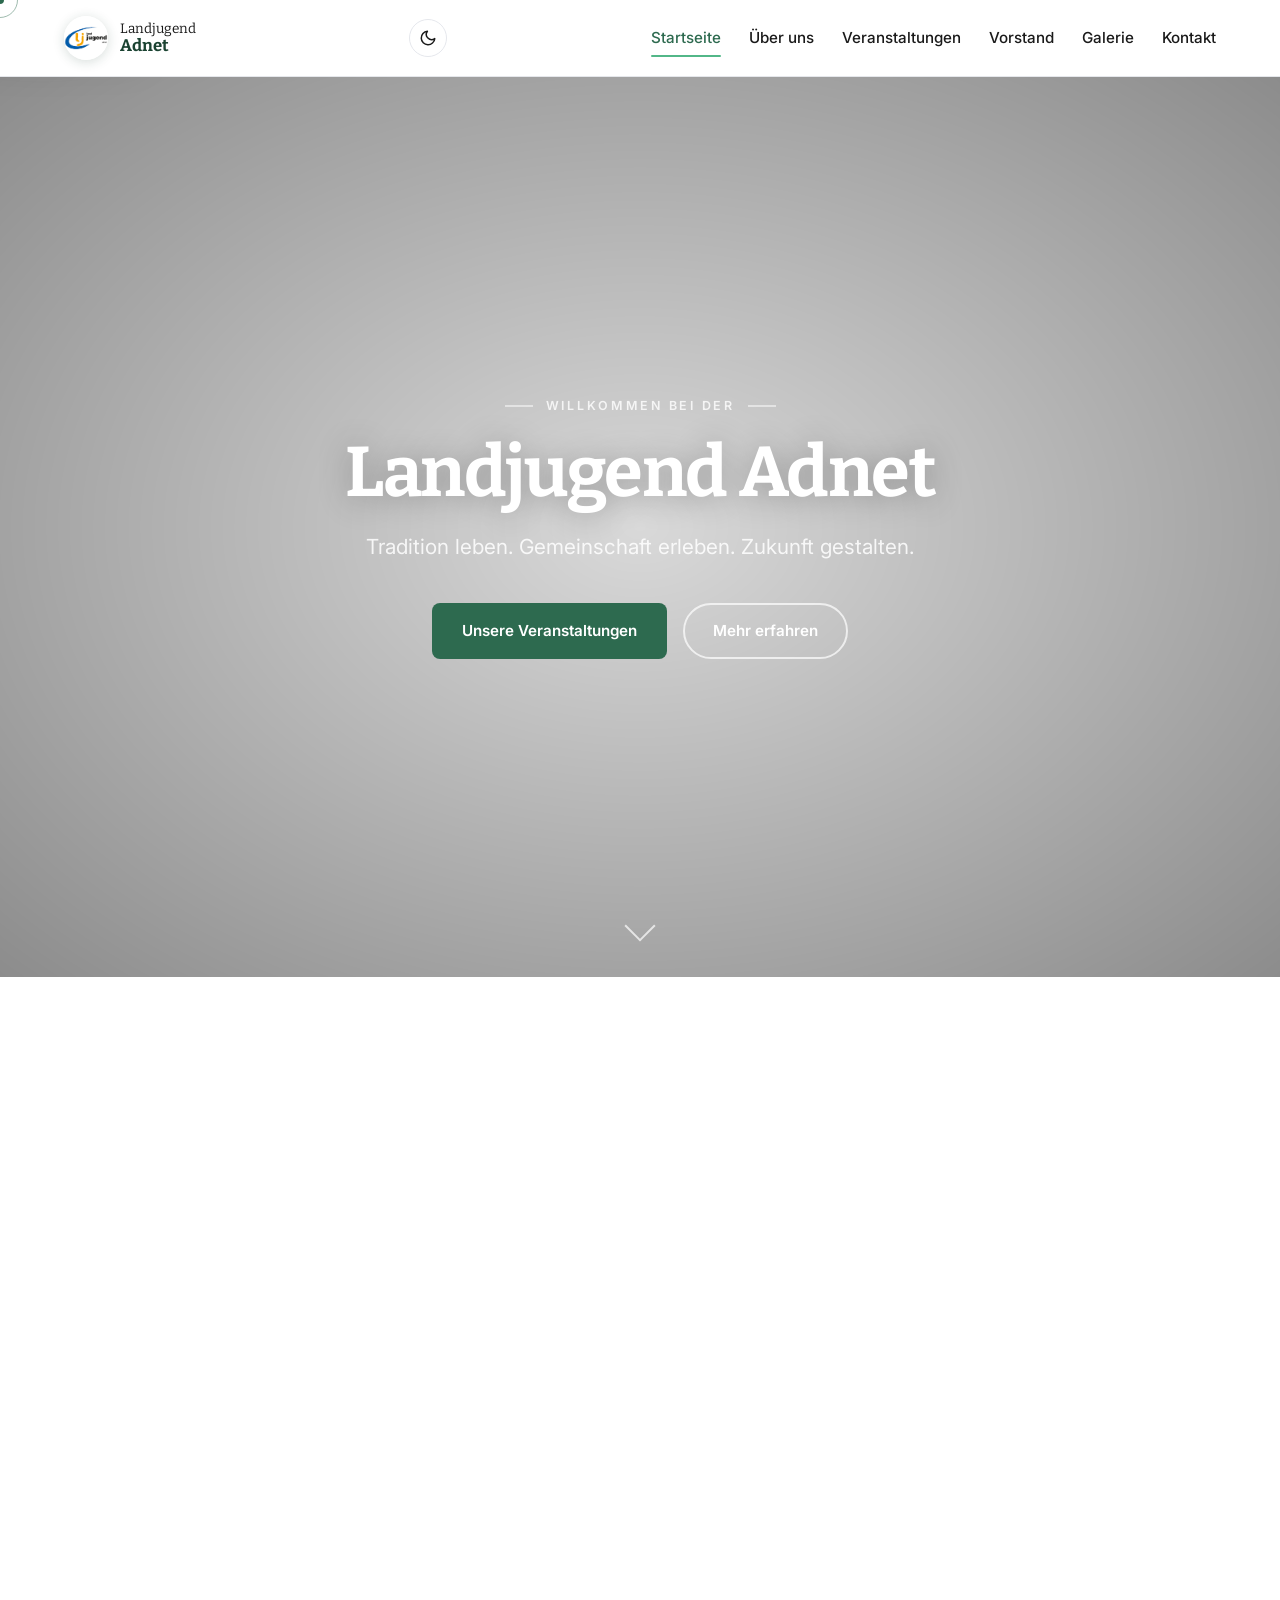
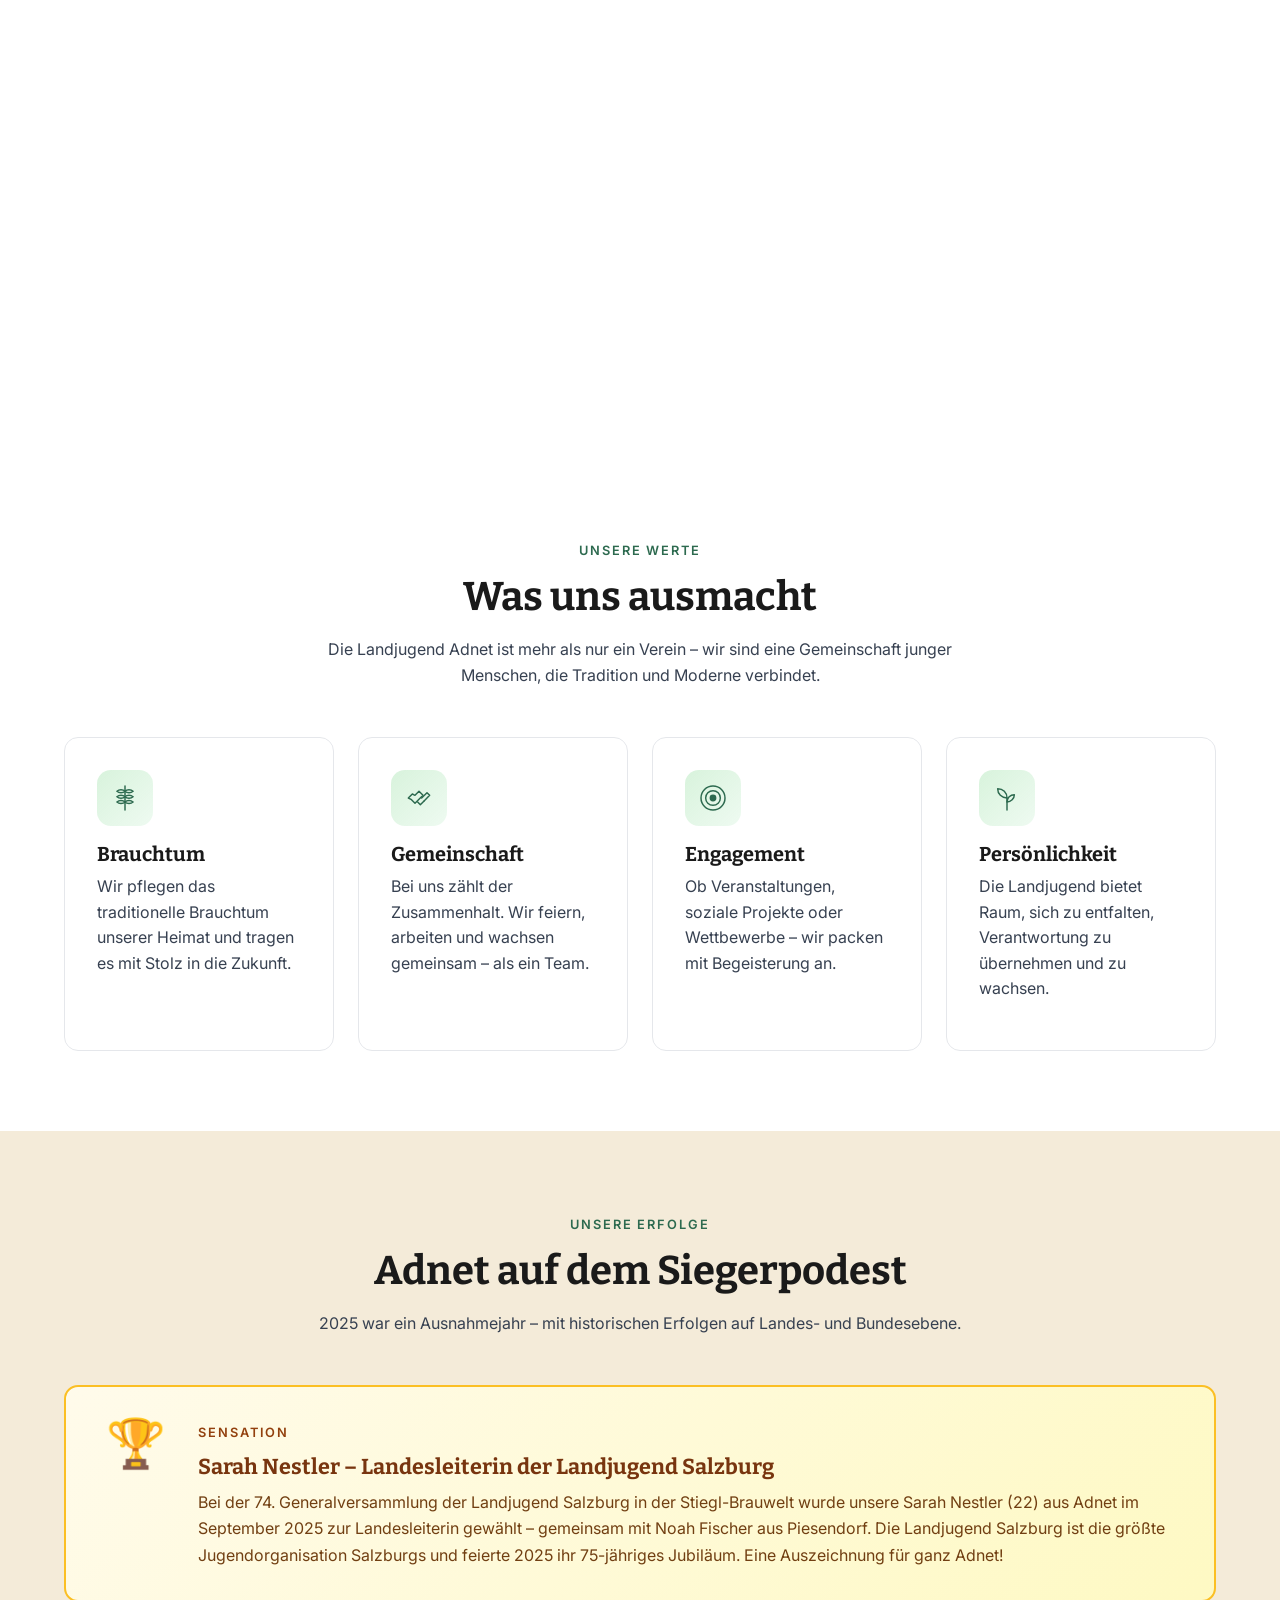
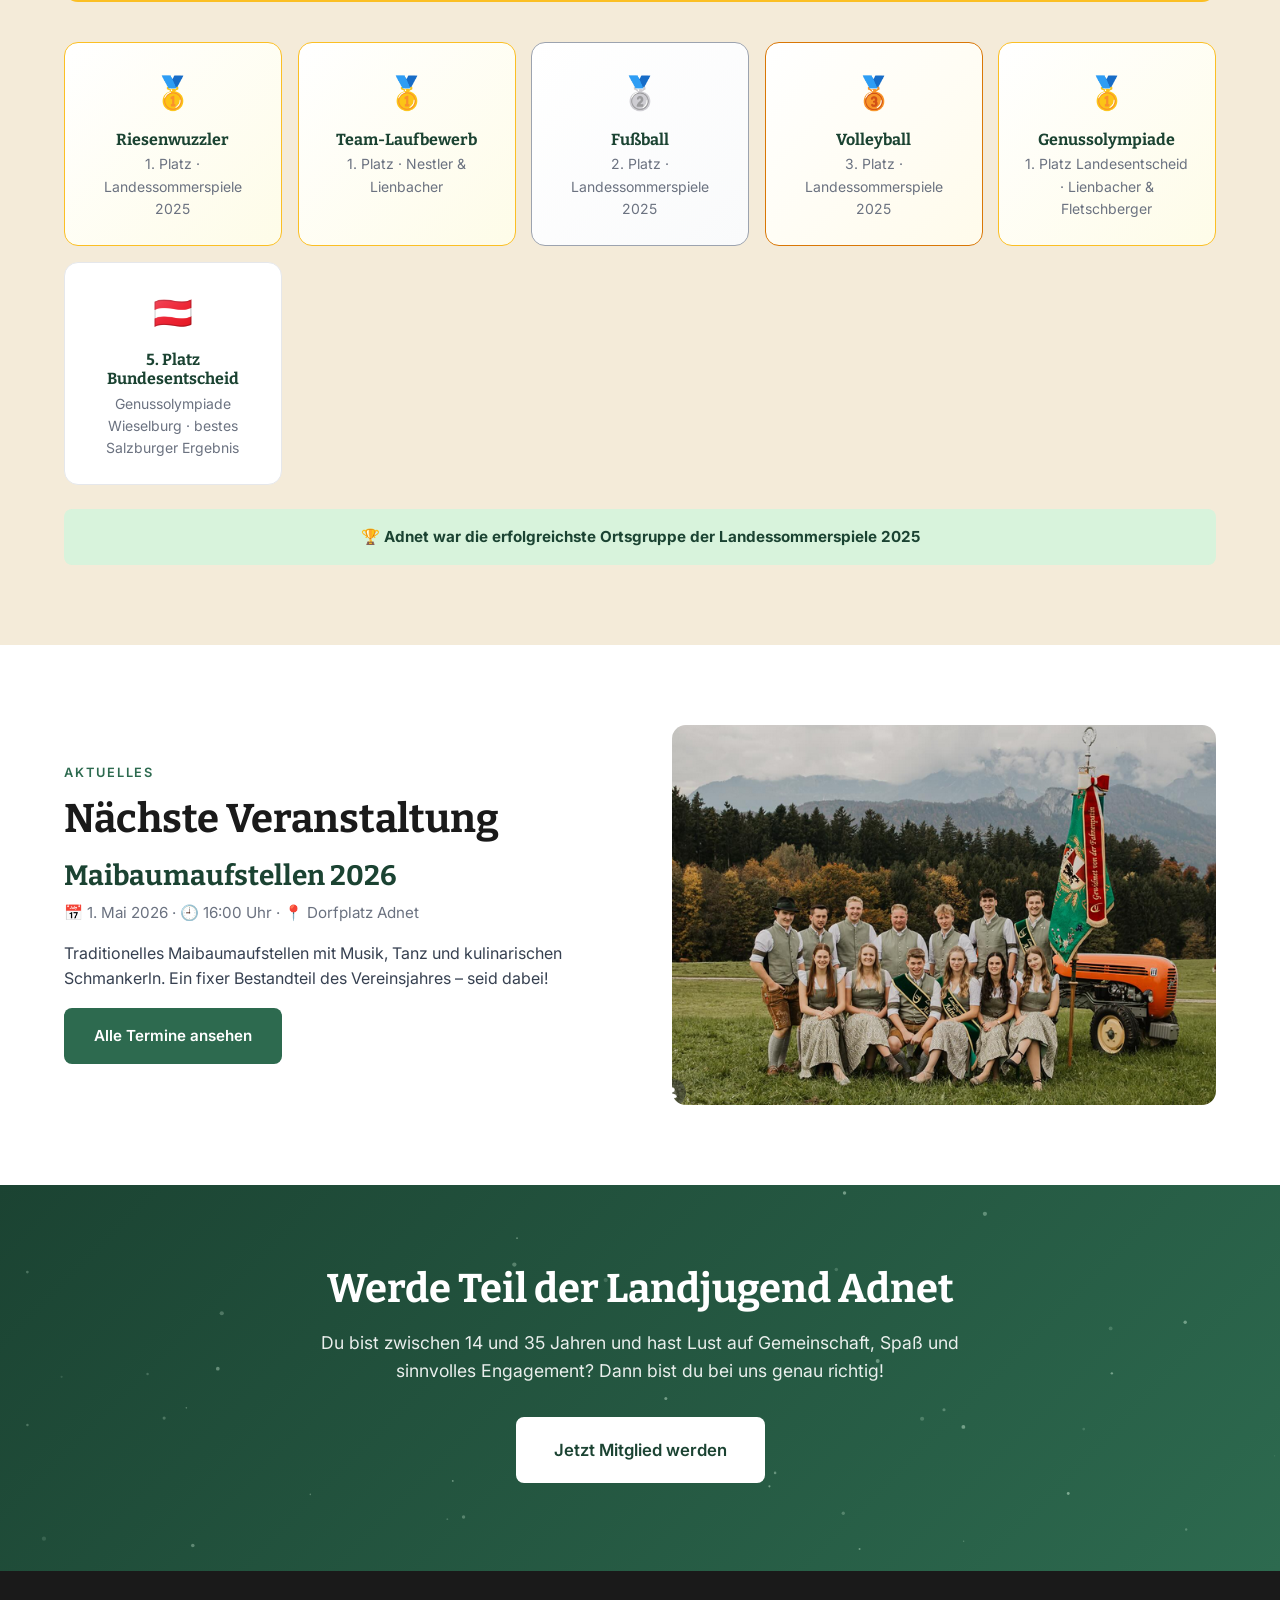
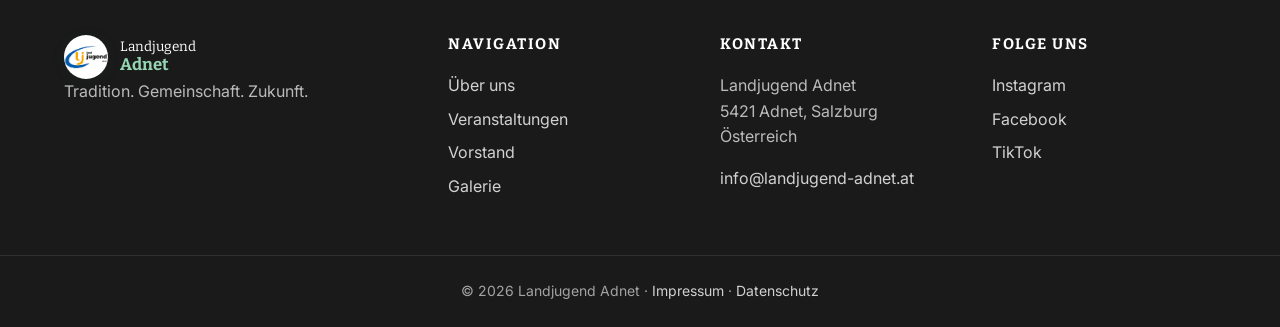
==== commit 9907845a: "Merge branch 'claude/landjugend-adnet-website-QxKbV' of https://github.com/LeoFuchs06/Landjugend-Adn" ====
--- a/index.html
+++ b/index.html
@@ -21,6 +21,16 @@
     <link rel="preconnect" href="https://fonts.googleapis.com">
     <link rel="preconnect" href="https://fonts.gstatic.com" crossorigin>
     <link href="https://fonts.googleapis.com/css2?family=Bitter:wght@400;600;700&family=Inter:wght@300;400;500;600;700&display=swap" rel="stylesheet">
+    <script type="speculationrules">
+    {
+      "prerender": [
+        { "where": { "href_matches": "/*.html" }, "eagerness": "moderate" }
+      ],
+      "prefetch": [
+        { "where": { "href_matches": "/*.html" }, "eagerness": "moderate" }
+      ]
+    }
+    </script>
 </head>
 <body>
     <a href="#main-content" class="skip-link">Zum Inhalt springen</a>
--- a/css/style.css
+++ b/css/style.css
@@ -1976,3 +1976,293 @@
 @media (prefers-reduced-motion: reduce) {
     .error-zero { animation: none; }
 }
+
+/* ============================================
+   2026 NATIVE PLATFORM FEATURES
+   View Transitions · Scroll-Driven · text-wrap · color-mix · @property · :has · Dark Mode
+   ============================================ */
+
+/* ----- Cross-Document View Transitions -----
+   Sanfte Cross-Page-Übergänge ohne SPA. Browser-native.
+   Fällt graceful zurück auf Standard-Navigation in älteren Browsern. */
+@view-transition { navigation: auto; }
+
+::view-transition-old(root) {
+    animation: 280ms cubic-bezier(0.4, 0, 0.2, 1) both fadeOutVT;
+}
+::view-transition-new(root) {
+    animation: 380ms cubic-bezier(0.22, 1, 0.36, 1) both fadeInVT;
+}
+@keyframes fadeOutVT {
+    to { opacity: 0; transform: translateY(-6px); }
+}
+@keyframes fadeInVT {
+    from { opacity: 0; transform: translateY(8px); }
+}
+::view-transition-group(*) { animation-duration: 380ms; }
+
+/* Header bleibt stabil über Pages hinweg */
+.header { view-transition-name: site-header; }
+.footer { view-transition-name: site-footer; }
+
+/* ----- Typography polish (text-wrap) ----- */
+h1, h2, h3, .hero-title, .kicker {
+    text-wrap: balance;
+}
+p, .hero-lead, .legal p {
+    text-wrap: pretty;
+}
+
+/* ----- Animated gradient via @property -----
+   Macht --gradient-angle echt animierbar (statt nur als String). */
+@property --gradient-angle {
+    syntax: '<angle>';
+    inherits: false;
+    initial-value: 135deg;
+}
+@property --mesh-x {
+    syntax: '<percentage>';
+    inherits: false;
+    initial-value: 20%;
+}
+
+.section-cta {
+    --gradient-angle: 135deg;
+    background:
+        linear-gradient(var(--gradient-angle), var(--green-900), var(--green-700));
+    animation: gradientShift 14s var(--ease-in-out) infinite alternate;
+}
+@keyframes gradientShift {
+    0%   { --gradient-angle: 135deg; }
+    100% { --gradient-angle: 195deg; }
+}
+
+/* ----- color-mix() Hover Tints -----
+   Wahrgenommen-uniforme Hover-States. */
+.btn-primary { background: var(--green-700); color: #fff; }
+.btn-primary:hover {
+    background: color-mix(in oklch, var(--green-700), black 12%);
+}
+.card {
+    transition: background var(--duration-base) var(--ease-out), border-color var(--duration-base) var(--ease-out);
+}
+.card:hover {
+    border-color: color-mix(in oklch, var(--green-300), var(--green-700) 30%);
+}
+.event:hover {
+    background: color-mix(in oklch, var(--white), var(--green-100) 60%);
+}
+
+/* ----- :has() driven smart styling -----
+   Cards mit Medaille bekommen subtile Highlight-Border ohne extra Klasse. */
+.team-member:has(.role:not(:empty)) { border-bottom: 3px solid var(--green-300); }
+.event:has(.badge) { border-left: 3px solid var(--green-700); }
+.card:has(.card-icon-svg):hover {
+    box-shadow:
+        0 12px 28px rgba(27, 67, 50, 0.10),
+        0 0 0 1px color-mix(in oklch, var(--green-300), transparent 60%);
+}
+.form-group:has(input:focus, textarea:focus) label {
+    color: var(--green-700);
+}
+
+/* ----- Scroll-Driven Animations (CSS only, no JS) -----
+   Top-Progress-Bar via animation-timeline: scroll() — ersetzt teilweise das JS-progressBar.
+   Nur in Browsern aktiv die's können; ältere bekommen weiterhin den JS-Bar. */
+@supports (animation-timeline: scroll()) {
+    @keyframes scrollGrow {
+        from { transform: scaleX(0); }
+        to   { transform: scaleX(1); }
+    }
+    @keyframes revealOnView {
+        from { opacity: 0; transform: translateY(24px); }
+        to   { opacity: 1; transform: translateY(0); }
+    }
+
+    /* Lightweight CSS-only reveal on scrollable cards
+       Greift nur, wenn JS-Reveal noch nicht 'in-view' gesetzt hat — vermeidet Doppelung */
+    .card:not(.in-view),
+    .achievement-card:not(.in-view),
+    .visual-card:not(.in-view) {
+        animation: revealOnView linear both;
+        animation-timeline: view();
+        animation-range: entry 5% cover 30%;
+    }
+}
+
+/* ----- Dark Mode (manueller Toggle + auto via prefers-color-scheme) ----- */
+:root {
+    color-scheme: light;
+}
+html[data-theme="dark"] {
+    color-scheme: dark;
+    --green-900: #d8f3dc;
+    --green-700: #95d5b2;
+    --green-500: #52b788;
+    --green-300: #2d6a4f;
+    --green-100: #1b4332;
+    --cream: #0f1a14;
+    --sand: #14241c;
+    --ink: #f0f5f1;
+    --muted: #a8b8ae;
+    --line: #2a3a30;
+    --white: #14241c;
+    --shadow-md: 0 8px 24px rgba(0, 0, 0, 0.45);
+    --shadow-lg: 0 24px 48px rgba(0, 0, 0, 0.55);
+}
+html[data-theme="dark"] body {
+    background: var(--cream);
+    color: var(--ink);
+}
+html[data-theme="dark"] p,
+html[data-theme="dark"] .legal {
+    color: #cbd5d0;
+}
+html[data-theme="dark"] .header {
+    background: rgba(15, 26, 20, 0.85);
+    border-bottom-color: var(--line);
+}
+html[data-theme="dark"] .header.scrolled {
+    background: rgba(15, 26, 20, 0.96);
+}
+html[data-theme="dark"] .nav a,
+html[data-theme="dark"] .logo {
+    color: var(--ink);
+}
+html[data-theme="dark"] .nav-pill a,
+html[data-theme="dark"] .filter-btn {
+    background: var(--green-100);
+    color: var(--green-700);
+}
+html[data-theme="dark"] .card,
+html[data-theme="dark"] .event,
+html[data-theme="dark"] .team-member,
+html[data-theme="dark"] .achievement-card,
+html[data-theme="dark"] .visual-card,
+html[data-theme="dark"] .contact-form input,
+html[data-theme="dark"] .contact-form textarea,
+html[data-theme="dark"] .contact-form select {
+    background: var(--white);
+    border-color: var(--line);
+    color: var(--ink);
+}
+html[data-theme="dark"] .section-alt {
+    background: #0d1612;
+}
+html[data-theme="dark"] .footer {
+    background: #0a120e;
+    border-top-color: var(--line);
+}
+
+/* Theme toggle button */
+.theme-toggle {
+    background: transparent;
+    border: 1px solid var(--line);
+    color: var(--ink);
+    width: 38px;
+    height: 38px;
+    border-radius: 50%;
+    cursor: pointer;
+    display: inline-grid;
+    place-items: center;
+    transition: background var(--duration-fast) var(--ease-out), border-color var(--duration-fast) var(--ease-out), transform 0.4s var(--ease-spring);
+    margin-left: 0.5rem;
+}
+.theme-toggle:hover {
+    background: color-mix(in oklch, var(--green-100), transparent 50%);
+    border-color: var(--green-300);
+    transform: rotate(20deg);
+}
+.theme-toggle svg { width: 18px; height: 18px; }
+.theme-toggle .icon-sun { display: none; }
+.theme-toggle .icon-moon { display: block; }
+html[data-theme="dark"] .theme-toggle .icon-sun { display: block; }
+html[data-theme="dark"] .theme-toggle .icon-moon { display: none; }
+
+/* Event action buttons (Share + ICS) */
+.event-actions {
+    display: flex;
+    gap: 0.5rem;
+    margin-top: 0.85rem;
+    flex-wrap: wrap;
+}
+.event-action {
+    display: inline-flex;
+    align-items: center;
+    gap: 0.4rem;
+    padding: 0.45rem 0.85rem;
+    background: var(--green-100);
+    color: var(--green-900);
+    border: 1px solid color-mix(in oklch, var(--green-300), transparent 50%);
+    border-radius: 100px;
+    font-size: 0.78rem;
+    font-weight: 600;
+    cursor: pointer;
+    transition: background var(--duration-fast) var(--ease-out), transform var(--duration-fast) var(--ease-out);
+}
+.event-action:hover {
+    background: color-mix(in oklch, var(--green-300), transparent 40%);
+    transform: translateY(-1px);
+}
+.event-action svg { width: 14px; height: 14px; }
+
+/* Leaflet map container on contact page */
+.map-container {
+    width: 100%;
+    height: 320px;
+    border-radius: var(--radius);
+    overflow: hidden;
+    margin-top: 1.25rem;
+    border: 1px solid var(--line);
+    background: var(--green-100);
+}
+.map-container .leaflet-container {
+    height: 100%;
+    width: 100%;
+    border-radius: inherit;
+    font-family: inherit;
+}
+
+/* PWA install prompt banner */
+.pwa-install-banner {
+    position: fixed;
+    bottom: 1rem;
+    left: 50%;
+    transform: translateX(-50%) translateY(120%);
+    display: flex;
+    align-items: center;
+    gap: 0.75rem;
+    background: var(--green-900);
+    color: #fff;
+    padding: 0.75rem 1rem;
+    border-radius: 100px;
+    box-shadow: var(--shadow-lg);
+    z-index: 200;
+    transition: transform 0.5s var(--ease-spring);
+    font-size: 0.9rem;
+    max-width: calc(100vw - 2rem);
+}
+.pwa-install-banner.visible {
+    transform: translateX(-50%) translateY(0);
+}
+.pwa-install-banner button {
+    background: var(--green-500);
+    border: none;
+    color: #fff;
+    padding: 0.4rem 0.9rem;
+    border-radius: 100px;
+    font-weight: 600;
+    cursor: pointer;
+    font-size: 0.85rem;
+}
+.pwa-install-banner .pwa-dismiss {
+    background: transparent;
+    color: rgba(255, 255, 255, 0.7);
+    padding: 0.4rem 0.5rem;
+}
+
+@media (prefers-reduced-motion: reduce) {
+    @view-transition { navigation: none; }
+    .section-cta { animation: none; }
+    .theme-toggle:hover { transform: none; }
+}
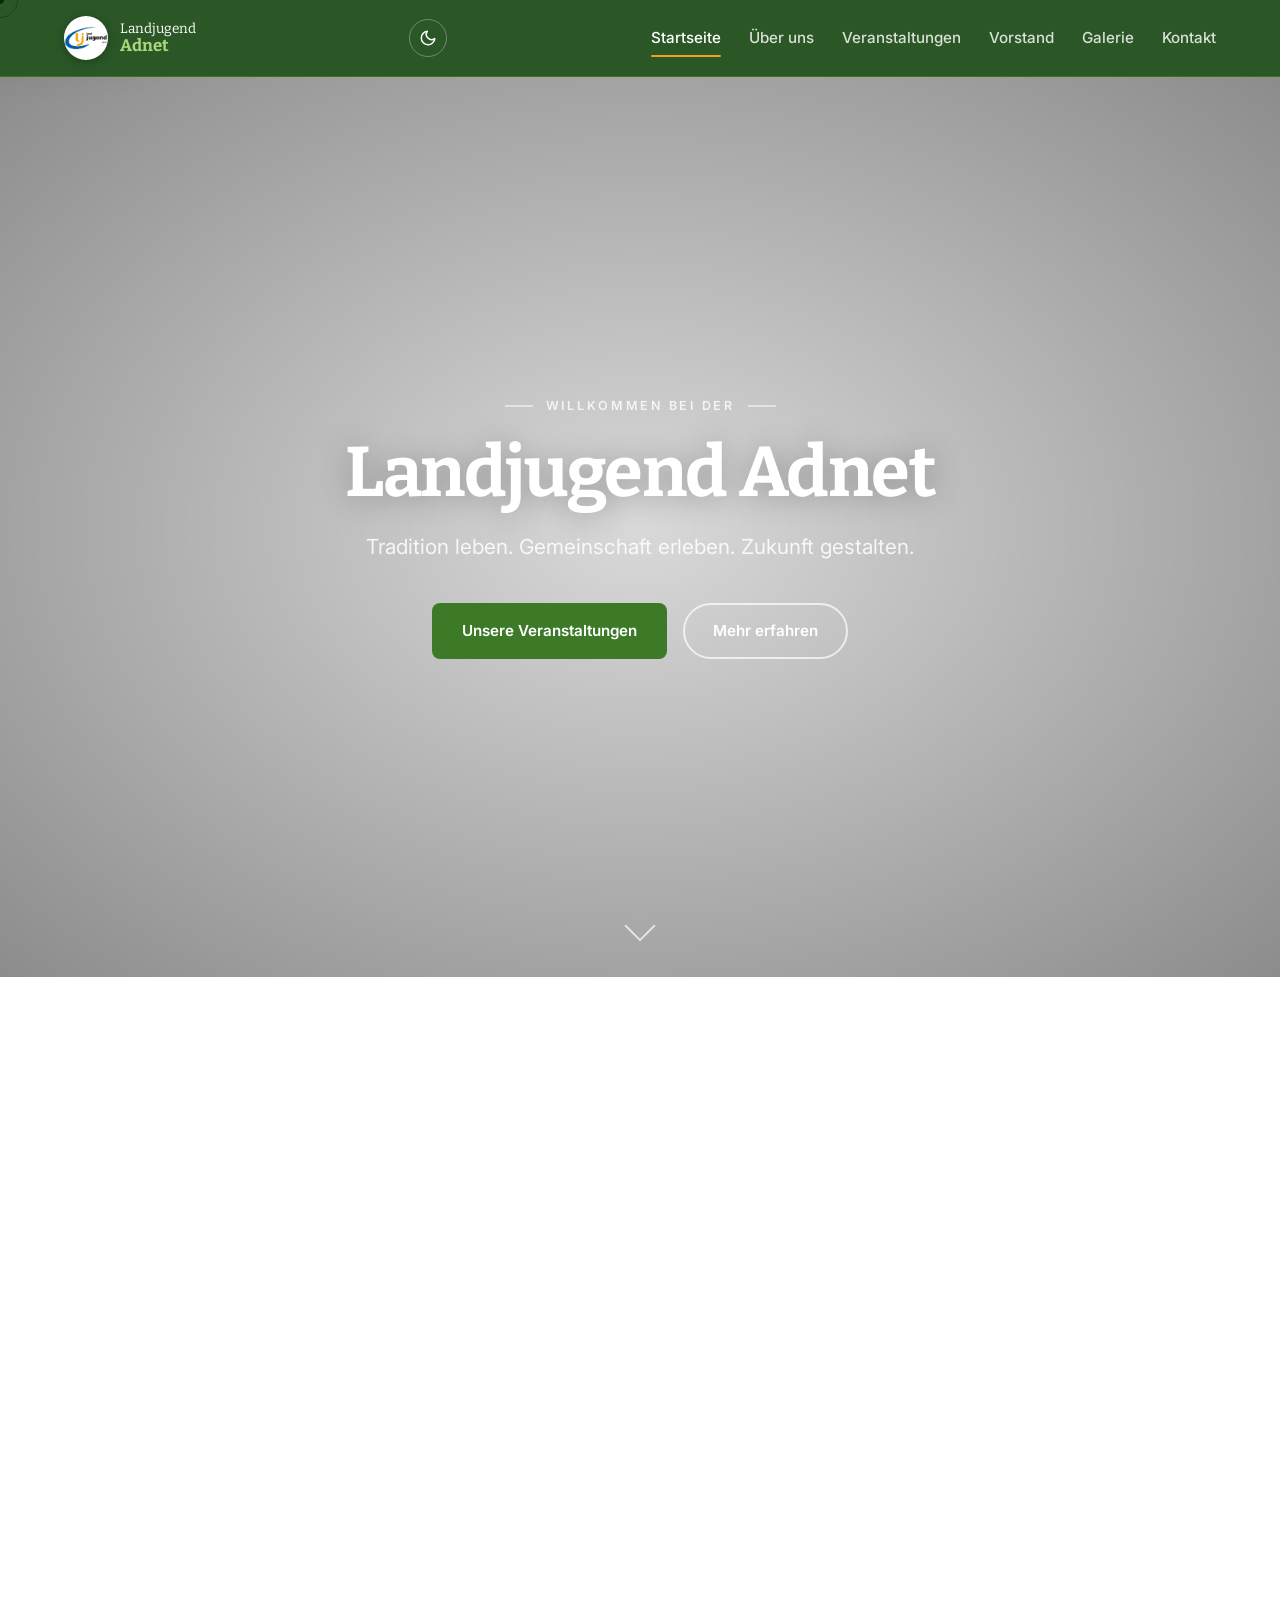
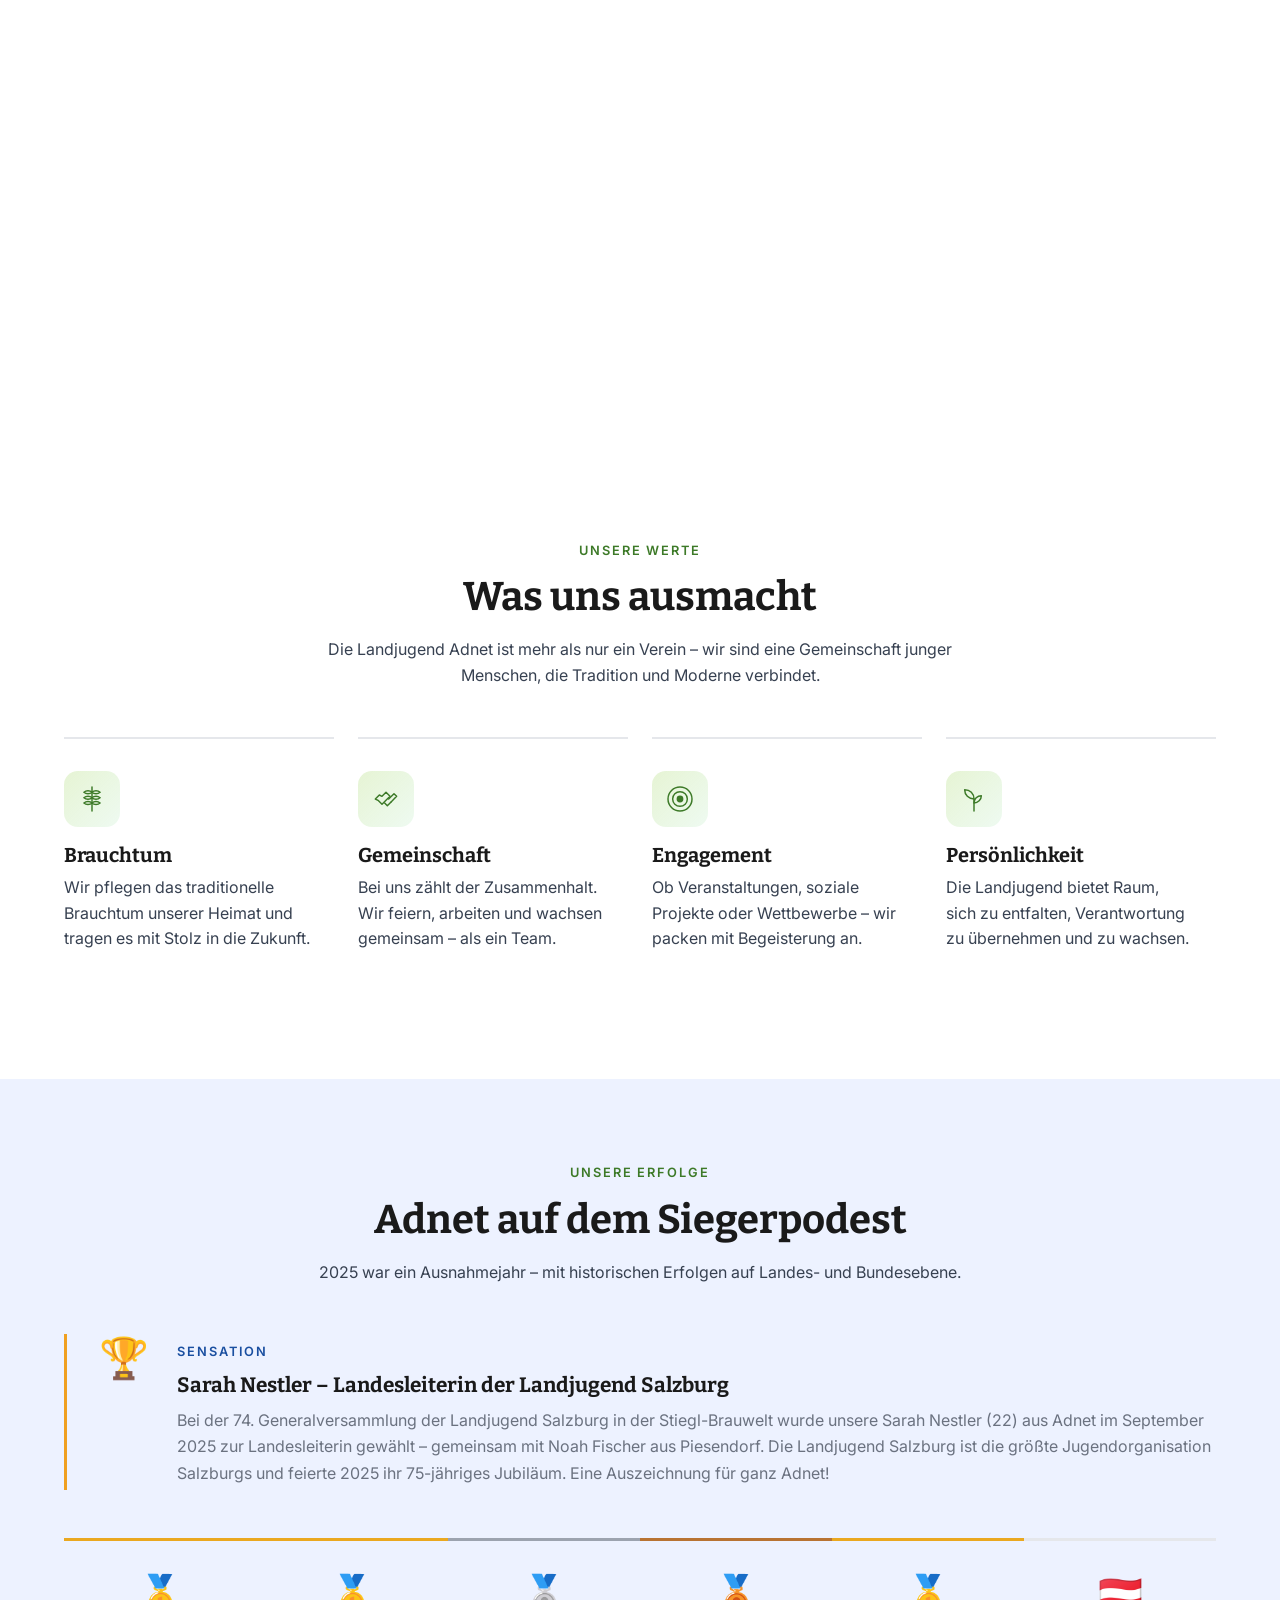
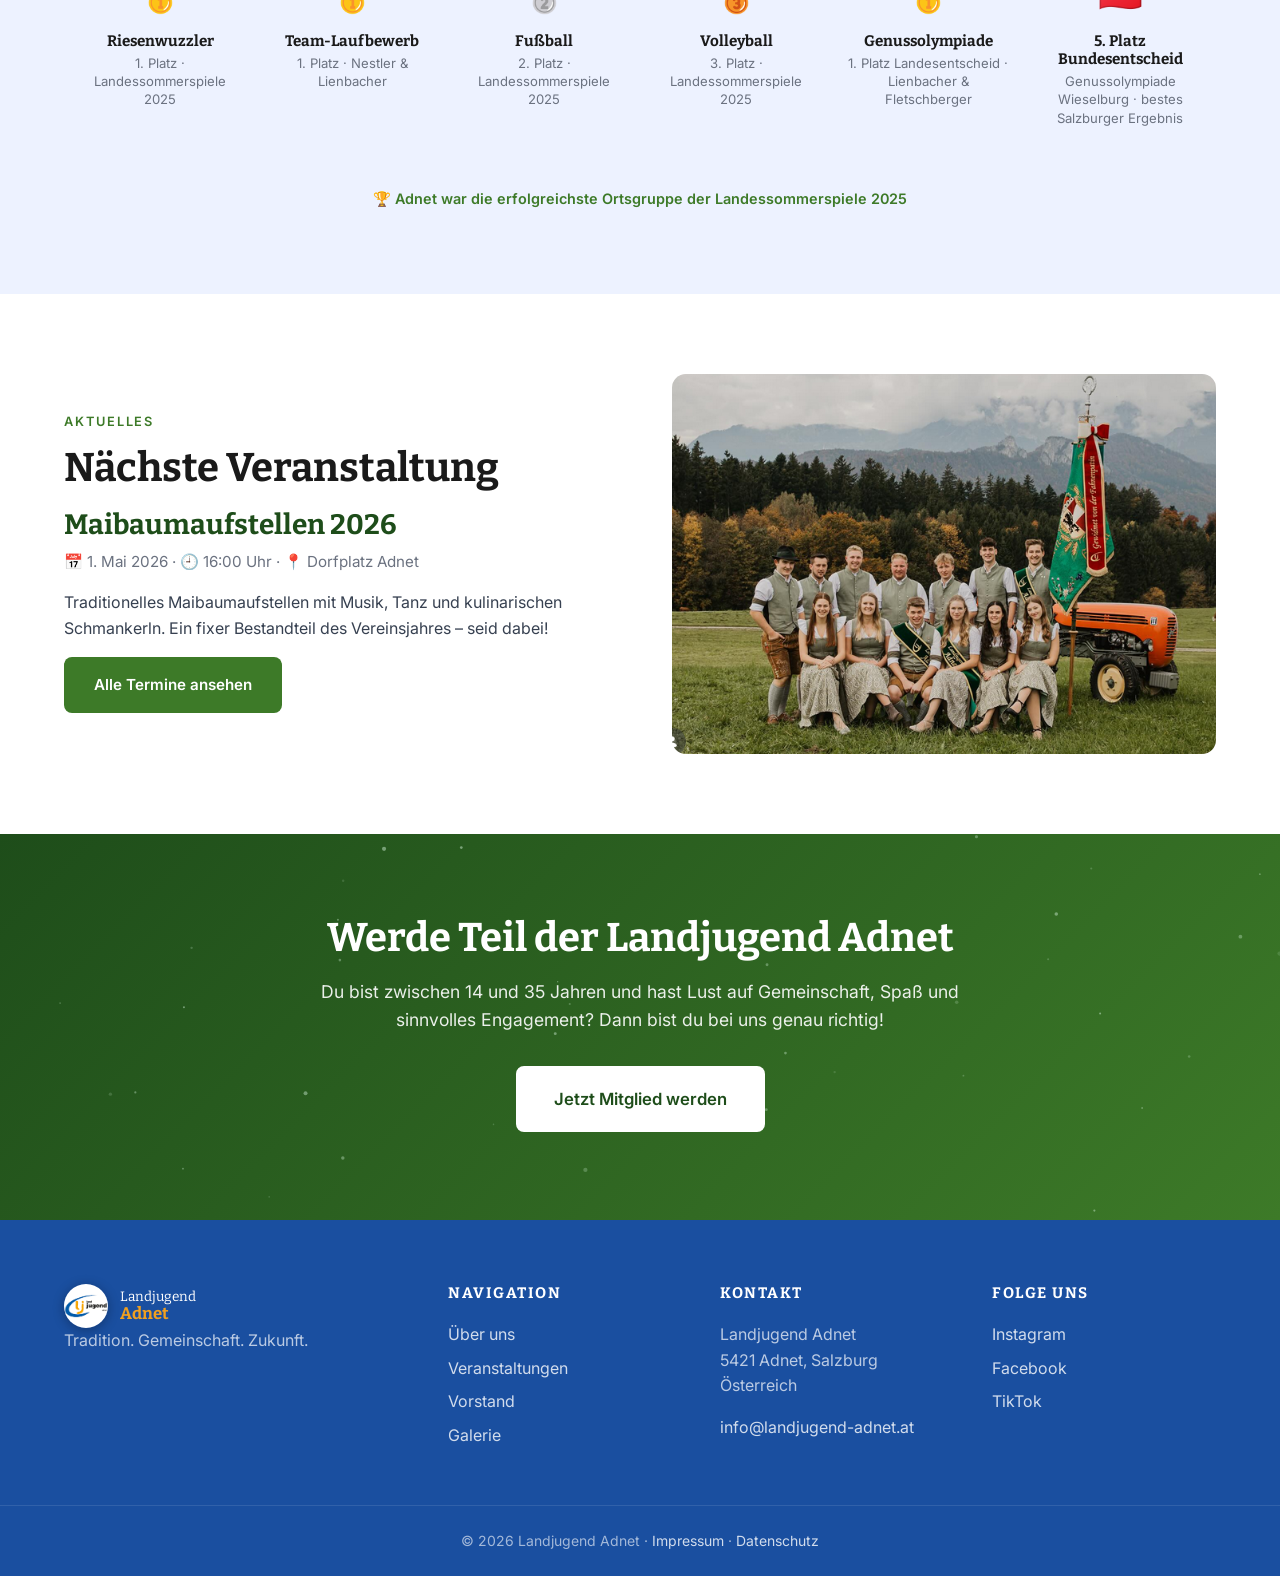
==== commit 5cfe4b1b: "weiter datenrichtigkeit" ====
--- a/index.html
+++ b/index.html
@@ -6,7 +6,7 @@
     <meta name="viewport" content="width=device-width, initial-scale=1.0">
     <title>Landjugend Adnet - Tradition. Gemeinschaft. Zukunft.</title>
     <meta name="description" content="Offizielle Website der Landjugend Adnet. Erfahre alles über unsere Veranstaltungen, unseren Vorstand und unsere Aktivitäten.">
-    <meta name="theme-color" content="#2d6a4f">
+    <meta name="theme-color" content="#3d7a28">
     <link rel="manifest" href="site.webmanifest">
     <meta property="og:type" content="website">
     <meta property="og:title" content="Landjugend Adnet - Tradition. Gemeinschaft. Zukunft.">
@@ -180,7 +180,7 @@
         <div class="container cta-inner">
             <h2>Werde Teil der Landjugend Adnet</h2>
             <p>Du bist zwischen 14 und 35 Jahren und hast Lust auf Gemeinschaft, Spaß und sinnvolles Engagement? Dann bist du bei uns genau richtig!</p>
-            <a href="https://sbg.landjugend.at/mitglied-werden" target="_blank" rel="noopener" class="btn btn-primary btn-large">Jetzt Mitglied werden</a>
+            <a href="https://sbg.landjugend.at/mitglied-werden" target="_blank" rel="noopener noreferrer" class="btn btn-primary btn-large">Jetzt Mitglied werden</a>
         </div>
     </section>
 
@@ -210,8 +210,8 @@
             <div class="footer-col">
                 <h4>Folge uns</h4>
                 <div class="social">
-                    <a href="https://www.instagram.com/lj_adnet/" target="_blank" rel="noopener" aria-label="Instagram">Instagram</a>
-                    <a href="https://www.facebook.com/LJAdnet" target="_blank" rel="noopener" aria-label="Facebook">Facebook</a>
+                    <a href="https://www.instagram.com/lj_adnet/" target="_blank" rel="noopener noreferrer" aria-label="Instagram">Instagram</a>
+                    <a href="https://www.facebook.com/LJAdnet" target="_blank" rel="noopener noreferrer" aria-label="Facebook">Facebook</a>
                     <a href="#" aria-label="TikTok">TikTok</a>
                 </div>
             </div>
@@ -224,10 +224,10 @@
     </footer>
 
     <script src="js/script.js"></script>
-    <script defer src="https://cdnjs.cloudflare.com/ajax/libs/gsap/3.12.5/gsap.min.js"></script>
-    <script defer src="https://cdnjs.cloudflare.com/ajax/libs/gsap/3.12.5/ScrollTrigger.min.js"></script>
-    <script defer src="https://unpkg.com/split-type"></script>
-    <script defer src="https://cdnjs.cloudflare.com/ajax/libs/vanilla-tilt/1.7.2/vanilla-tilt.min.js"></script>
+    <script defer src="https://cdnjs.cloudflare.com/ajax/libs/gsap/3.12.5/gsap.min.js" integrity="sha512-7eHRwcbYkK4d9g/6tD/mhkf++eoTHwpNM9woBxtPUBWm67zeAfFC+HrdoE2GanKeocly/VxeLvIqwvCdk7qScg==" crossorigin="anonymous"></script>
+    <script defer src="https://cdnjs.cloudflare.com/ajax/libs/gsap/3.12.5/ScrollTrigger.min.js" integrity="sha512-onMTRKJBKz8M1TnqqDuGBlowlH0ohFzMXYRNebz+yOcc5TQr/zAKsthzhuv0hiyUKEiQEQXEynnXCvNTOk50dg==" crossorigin="anonymous"></script>
+    <script defer src="https://unpkg.com/split-type@0.3.4/umd/index.min.js" integrity="sha512-bIWtt3DvcIoDFZGGhjHSpZNVEjKvmg0sE1C2iX/Cih3FQrWGmCewvvnXkPPLJIJg8TkeWAO829K13G1r6+7Heg==" crossorigin="anonymous"></script>
+    <script defer src="https://cdnjs.cloudflare.com/ajax/libs/vanilla-tilt/1.7.2/vanilla-tilt.min.js" integrity="sha512-K9tDZvc8nQXR1DMuT97sct9f40dilGp97vx7EXjswJA+/mKqJZ8vcZLifZDP+9t08osMLuiIjd4jZ0SM011Q+w==" crossorigin="anonymous"></script>
     <script defer src="js/enhancements.js"></script>
 </body>
 </html>
--- a/css/style.css
+++ b/css/style.css
@@ -1,18 +1,22 @@
 :root {
-    --green-900: #1b4332;
-    --green-700: #2d6a4f;
-    --green-500: #52b788;
-    --green-300: #95d5b2;
-    --green-100: #d8f3dc;
+    /* Landjugend-Farbschema */
+    --green-900: #1e4d1a;
+    --green-700: #3d7a28;
+    --green-500: #5cb827;
+    --green-300: #a8d87a;
+    --green-100: #e6f4d4;
+    --lj-blue:   #1a4fa0;
+    --lj-orange: #f0a020;
+
     --cream: #fdf6ec;
-    --sand: #f4ebd9;
+    --sand:  #f4ebd9;
     --ink: #1a1a1a;
     --muted: #6b7280;
     --line: #e5e7eb;
     --white: #ffffff;
     --shadow-sm: 0 1px 2px rgba(0,0,0,0.06);
-    --shadow-md: 0 8px 24px rgba(27, 67, 50, 0.08);
-    --shadow-lg: 0 24px 48px rgba(27, 67, 50, 0.14);
+    --shadow-md: 0 8px 24px rgba(30, 77, 26, 0.08);
+    --shadow-lg: 0 24px 48px rgba(30, 77, 26, 0.14);
     --radius: 14px;
     --radius-sm: 8px;
     --container: 1200px;
@@ -218,10 +222,10 @@
 .header {
     position: sticky;
     top: 0;
-    background: rgba(255, 255, 255, 0.92);
+    background: rgba(30, 77, 26, 0.94);
     backdrop-filter: blur(14px);
     -webkit-backdrop-filter: blur(14px);
-    border-bottom: 1px solid var(--line);
+    border-bottom: 1px solid rgba(92, 184, 39, 0.28);
     z-index: 100;
     transition:
         box-shadow var(--duration-base) var(--ease-out),
@@ -229,9 +233,20 @@
 }
 
 .header.scrolled {
-    background: rgba(255, 255, 255, 0.98);
-    box-shadow: 0 4px 24px rgba(27, 67, 50, 0.10);
-}
+    background: var(--green-900);
+    box-shadow: 0 4px 24px rgba(0, 0, 0, 0.24);
+    border-bottom-color: rgba(92, 184, 39, 0.20);
+}
+
+/* Green header — nav and logo always white */
+.header .nav a { color: rgba(255,255,255,0.82); }
+.header .nav a:hover,
+.header .nav a.active { color: #fff; }
+.header .nav a::after { background: var(--lj-orange); }
+.header .logo { color: #fff; }
+.header .logo-text strong { color: var(--green-300); }
+.header .nav-toggle span { background: #fff; }
+.header .theme-toggle { border-color: rgba(255,255,255,0.30); color: #fff; }
 
 .header-inner {
     display: flex;
@@ -253,7 +268,7 @@
     height: 44px;
     border-radius: 50%;
     object-fit: cover;
-    box-shadow: 0 2px 12px rgba(27, 67, 50, 0.18);
+    box-shadow: 0 2px 12px rgba(0, 0, 0, 0.30);
     transition:
         transform 0.35s cubic-bezier(0.34, 1.56, 0.64, 1),
         box-shadow 0.35s ease;
@@ -263,7 +278,7 @@
 
 .logo:hover .logo-mark {
     transform: scale(1.1) rotate(-5deg);
-    box-shadow: 0 4px 20px rgba(27, 67, 50, 0.28);
+    box-shadow: 0 4px 20px rgba(0, 0, 0, 0.40);
 }
 
 .logo-text { font-size: 0.85rem; line-height: 1.15; }
@@ -291,7 +306,7 @@
     left: 0;
     right: 0;
     height: 2px;
-    background: var(--green-500);
+    background: var(--lj-blue);
     border-radius: 2px;
     transform: scaleX(0);
     transform-origin: left;
@@ -645,9 +660,9 @@
     position: fixed;
     top: 0;
     left: 0;
-    height: 2px;
+    height: 3px;
     width: 0%;
-    background: var(--green-500);
+    background: var(--lj-orange);
     z-index: 200;
     transition: width 0.08s linear;
     pointer-events: none;
@@ -670,12 +685,14 @@
 /* Page Hero */
 .page-hero {
     padding: 4rem 0 3rem;
-    background: linear-gradient(135deg, var(--cream), var(--green-100));
+    background: linear-gradient(135deg, var(--green-900) 0%, #305c1f 100%);
     text-align: center;
 }
 
+.page-hero .kicker { color: var(--green-300); }
+
 .page-hero h1 {
-    color: var(--green-900);
+    color: #fff;
     margin: 0.5rem 0 1rem;
 }
 
@@ -683,12 +700,13 @@
     font-size: 1.15rem;
     max-width: 640px;
     margin: 0 auto;
+    color: rgba(255,255,255,0.82);
 }
 
 
 /* Sections */
 .section { padding: 5rem 0; }
-.section-alt { background: var(--sand); }
+.section-alt { background: #edf2ff; }
 
 .section-head {
     text-align: center;
@@ -714,30 +732,28 @@
 }
 
 .card {
-    background: var(--white);
-    padding: 2rem;
-    border-radius: var(--radius);
-    border: 1px solid var(--line);
-    transition:
-        transform var(--duration-slow) var(--ease-spring),
-        box-shadow var(--duration-slow) var(--ease-out),
-        border-color var(--duration-base) var(--ease-out);
+    background: none;
+    padding: 2rem 1.5rem 2rem 0;
+    border-radius: 0;
+    border: none;
+    border-top: 2px solid var(--line);
+    transition: border-color var(--duration-base) var(--ease-out);
 }
 
 .card:hover {
-    transform: translateY(-6px);
-    box-shadow: var(--shadow-lg);
-    border-color: var(--green-300);
+    transform: none;
+    box-shadow: none;
+    border-top-color: var(--green-500);
 }
 
 .card-icon {
-    font-size: 2.5rem;
-    margin-bottom: 1rem;
+    font-size: 2rem;
+    margin-bottom: 0.875rem;
     display: inline-block;
     transition: transform var(--duration-slow) var(--ease-spring);
 }
 
-.card:hover .card-icon { transform: scale(1.15) rotate(-4deg); }
+.card:hover .card-icon { transform: scale(1.1) rotate(-4deg); }
 
 /* card-icon now handled above with hover */
 
@@ -828,7 +844,7 @@
     font-family: 'Bitter', serif;
     font-size: clamp(2rem, 6vw, 3.5rem);
     font-weight: 700;
-    color: var(--green-700);
+    color: var(--lj-blue);
     line-height: 1;
 }
 
@@ -841,7 +857,7 @@
 
 /* CTA section */
 .section-cta {
-    background: linear-gradient(135deg, var(--green-900), var(--green-700));
+    background: linear-gradient(135deg, var(--lj-blue) 0%, var(--green-700) 100%);
     color: var(--white);
     text-align: center;
     padding: 5rem 0;
@@ -873,26 +889,27 @@
 .event {
     display: flex;
     gap: 2rem;
-    padding: 1.75rem;
-    background: var(--white);
-    border: 1px solid var(--line);
-    border-radius: var(--radius);
-    transition:
-        transform var(--duration-slow) var(--ease-spring),
-        box-shadow var(--duration-slow) var(--ease-out),
-        border-color var(--duration-base) var(--ease-out);
+    padding: 1.75rem 0;
+    background: none;
+    border: none;
+    border-bottom: 1px solid var(--line);
+    border-radius: 0;
+    transition: border-color var(--duration-base) var(--ease-out);
     align-items: flex-start;
 }
+
+.events { border-top: 1px solid var(--line); }
 
 .event:hover {
     border-color: var(--green-300);
-    box-shadow: var(--shadow-md);
-    transform: translateX(6px);
+    box-shadow: none;
+    transform: none;
 }
 
 .event-highlight {
-    background: linear-gradient(135deg, var(--cream), var(--green-100));
-    border-color: var(--green-300);
+    background: none;
+    border-bottom-color: var(--green-300);
+    border-bottom-width: 2px;
 }
 
 .event-date {
@@ -946,21 +963,17 @@
 }
 
 .team-member {
-    background: var(--white);
-    padding: 2rem;
-    border-radius: var(--radius);
-    border: 1px solid var(--line);
+    background: none;
+    padding: 1.5rem 1rem;
+    border-radius: 0;
+    border: none;
     text-align: center;
-    transition:
-        transform var(--duration-slow) var(--ease-spring),
-        box-shadow var(--duration-slow) var(--ease-out),
-        border-color var(--duration-base) var(--ease-out);
+    transition: none;
 }
 
 .team-member:hover {
-    transform: translateY(-6px);
-    box-shadow: var(--shadow-lg);
-    border-color: var(--green-300);
+    transform: none;
+    box-shadow: none;
 }
 
 .team-member:hover .avatar {
@@ -1173,11 +1186,11 @@
 .contact-item p { margin: 0; color: var(--muted); }
 
 .contact-form {
-    background: var(--white);
-    padding: 2.5rem;
-    border-radius: var(--radius);
-    border: 1px solid var(--line);
-    box-shadow: var(--shadow-md);
+    background: none;
+    padding: 0;
+    border-radius: 0;
+    border: none;
+    box-shadow: none;
 }
 
 .form-row {
@@ -1244,10 +1257,20 @@
     background: var(--green-100);
     color: var(--green-900);
 }
+.form-status.error {
+    display: block;
+    background: #fde8e8;
+    color: #991b1b;
+}
+.form-status:not(.success):not(.error):not(:empty) {
+    display: block;
+    background: var(--sand);
+    color: var(--ink-light);
+}
 
 /* Footer */
 .footer {
-    background: var(--ink);
+    background: var(--lj-blue);
     color: rgba(255, 255, 255, 0.8);
     padding: 4rem 0 0;
 }
@@ -1269,13 +1292,13 @@
 
 .footer p { color: rgba(255, 255, 255, 0.7); }
 .footer a { color: rgba(255, 255, 255, 0.8); }
-.footer a:hover { color: var(--green-300); }
+.footer a:hover { color: var(--lj-orange); }
 
 .footer ul { list-style: none; }
 .footer ul li { margin-bottom: 0.5rem; }
 
 .logo-footer .logo-text { color: var(--white); }
-.logo-footer .logo-text strong { color: var(--green-300); }
+.logo-footer .logo-text strong { color: var(--lj-orange); }
 
 .social {
     display: flex;
@@ -1323,6 +1346,11 @@
         font-size: 1.05rem;
     }
 
+    /* Mobile nav panel is white — override the green-header white text */
+    .header .nav a { color: var(--ink); }
+    .header .nav a:hover,
+    .header .nav a.active { color: var(--green-700); }
+
     .split {
         grid-template-columns: 1fr;
         gap: 2.5rem;
@@ -1401,8 +1429,8 @@
 
     /* Achievements */
     .achievements-grid { grid-template-columns: repeat(2, 1fr); gap: 0.75rem; }
-    .achievement-card { padding: 1.1rem; }
-    .achievement-spotlight { padding: 1.25rem; gap: 0.75rem; }
+    .achievement-card { padding: 1.1rem 0.5rem; }
+    .achievement-spotlight { padding: 0.25rem 0 0.25rem 1.25rem; gap: 1rem; }
     .achievement-spotlight-icon { font-size: 2rem; }
     .achievement-spotlight-body h3 { font-size: 1.1rem; }
 
@@ -1466,7 +1494,7 @@
     width: 44px;
     height: 44px;
     border-radius: 50%;
-    background: var(--green-700);
+    background: var(--lj-blue);
     color: var(--white);
     border: none;
     cursor: pointer;
@@ -1488,7 +1516,7 @@
     transform: scale(1) translateY(0);
     pointer-events: auto;
 }
-.back-to-top:hover { background: var(--green-900); }
+.back-to-top:hover { background: var(--lj-orange); color: var(--ink); }
 .back-to-top svg { width: 20px; height: 20px; }
 
 /* Nav backdrop */
@@ -1636,8 +1664,8 @@
 .countdown-badge {
     display: inline-flex;
     align-items: center;
-    background: var(--green-900);
-    color: var(--white);
+    background: var(--lj-orange);
+    color: var(--ink);
     font-size: 0.7rem;
     font-weight: 700;
     text-transform: uppercase;
@@ -1658,63 +1686,58 @@
 /* ── Achievement spotlight ──────────────────────────────── */
 .achievement-spotlight {
     display: flex;
-    gap: 2rem;
+    gap: 1.75rem;
     align-items: flex-start;
-    background: linear-gradient(135deg, #fffbeb, #fef9c3);
-    border: 2px solid #fbbf24;
-    border-radius: var(--radius);
-    padding: 2rem 2.5rem;
-    margin-bottom: 2.5rem;
-    transition: transform var(--duration-slow) var(--ease-spring), box-shadow var(--duration-slow) var(--ease-out);
-}
-.achievement-spotlight:hover {
-    transform: translateY(-3px);
-    box-shadow: 0 16px 40px rgba(251, 191, 36, 0.20);
-}
+    border-left: 3px solid var(--lj-orange);
+    padding: 0.25rem 0 0.25rem 2rem;
+    margin-bottom: 3rem;
+}
+.achievement-spotlight:hover { transform: none; box-shadow: none; }
 .achievement-spotlight-icon {
-    font-size: 3rem;
+    font-size: 2.5rem;
     flex-shrink: 0;
     line-height: 1;
 }
 .achievement-spotlight-body h3 {
-    color: #78350f;
+    color: var(--ink);
     margin-bottom: 0.5rem;
-    font-size: 1.35rem;
-}
-.achievement-spotlight-body .kicker { color: #92400e; }
-.achievement-spotlight-body p { margin: 0; color: #713f12; line-height: 1.65; }
+    font-size: 1.3rem;
+}
+.achievement-spotlight-body .kicker { color: var(--lj-blue); }
+.achievement-spotlight-body p { margin: 0; color: var(--muted); line-height: 1.65; }
 
 /* ── Achievements grid ──────────────────────────────────── */
 .achievements-grid {
     display: grid;
-    grid-template-columns: repeat(auto-fill, minmax(210px, 1fr));
-    gap: 1rem;
-    margin-bottom: 1.5rem;
+    grid-template-columns: repeat(auto-fill, minmax(190px, 1fr));
+    gap: 0;
+    margin-bottom: 2rem;
 }
 .achievement-card {
-    background: var(--white);
-    border: 1px solid var(--line);
-    border-radius: var(--radius);
-    padding: 1.5rem;
+    background: none;
+    border: none;
+    border-top: 3px solid var(--line);
+    border-radius: 0;
+    padding: 1.5rem 1rem;
     text-align: center;
-    transition: transform var(--duration-slow) var(--ease-spring), box-shadow var(--duration-slow) var(--ease-out);
-}
-.achievement-card:hover { transform: translateY(-4px); box-shadow: var(--shadow-md); }
-.medal-icon { font-size: 2rem; display: block; margin-bottom: 0.75rem; }
-.achievement-card h4 { color: var(--green-900); margin-bottom: 0.25rem; font-size: 1rem; }
-.achievement-card p { font-size: 0.875rem; margin: 0; color: var(--muted); }
-.medal-gold { border-color: #fbbf24; background: linear-gradient(135deg, #fff, #fefce8); }
-.medal-silver { border-color: #9ca3af; background: linear-gradient(135deg, #fff, #f9fafb); }
-.medal-bronze { border-color: #d97706; background: linear-gradient(135deg, #fff, #fffbeb); }
+    transition: none;
+}
+.achievement-card:hover { transform: none; box-shadow: none; }
+.medal-icon { font-size: 2.25rem; display: block; margin-bottom: 0.6rem; }
+.achievement-card h4 { color: var(--ink); margin-bottom: 0.2rem; font-size: 0.95rem; font-weight: 700; }
+.achievement-card p { font-size: 0.82rem; margin: 0; color: var(--muted); line-height: 1.4; }
+.medal-gold  { border-top-color: #eaa820; }
+.medal-silver { border-top-color: #9ca3af; }
+.medal-bronze { border-top-color: #b87333; }
 
 .achievements-note {
     text-align: center;
-    font-weight: 700;
-    color: var(--green-900);
-    font-size: 0.95rem;
-    padding: 1rem;
-    background: var(--green-100);
-    border-radius: var(--radius-sm);
+    font-weight: 600;
+    color: var(--green-700);
+    font-size: 0.9rem;
+    padding: 0.25rem;
+    background: none;
+    border-radius: 0;
     margin: 0;
 }
 
@@ -1814,9 +1837,6 @@
     transform-style: preserve-3d;
     will-change: transform;
 }
-.card .js-tilt-glare,
-.team-member .js-tilt-glare,
-.achievement-card .js-tilt-glare,
 .visual-card .js-tilt-glare {
     border-radius: inherit;
     overflow: hidden;
@@ -2043,25 +2063,8 @@
 .btn-primary:hover {
     background: color-mix(in oklch, var(--green-700), black 12%);
 }
-.card {
-    transition: background var(--duration-base) var(--ease-out), border-color var(--duration-base) var(--ease-out);
-}
-.card:hover {
-    border-color: color-mix(in oklch, var(--green-300), var(--green-700) 30%);
-}
-.event:hover {
-    background: color-mix(in oklch, var(--white), var(--green-100) 60%);
-}
-
-/* ----- :has() driven smart styling -----
-   Cards mit Medaille bekommen subtile Highlight-Border ohne extra Klasse. */
-.team-member:has(.role:not(:empty)) { border-bottom: 3px solid var(--green-300); }
-.event:has(.badge) { border-left: 3px solid var(--green-700); }
-.card:has(.card-icon-svg):hover {
-    box-shadow:
-        0 12px 28px rgba(27, 67, 50, 0.10),
-        0 0 0 1px color-mix(in oklch, var(--green-300), transparent 60%);
-}
+/* ----- :has() driven smart styling ----- */
+.event:has(.badge) { border-left: 3px solid var(--lj-blue); padding-left: 1.25rem; }
 .form-group:has(input:focus, textarea:focus) label {
     color: var(--green-700);
 }
@@ -2079,10 +2082,7 @@
         to   { opacity: 1; transform: translateY(0); }
     }
 
-    /* Lightweight CSS-only reveal on scrollable cards
-       Greift nur, wenn JS-Reveal noch nicht 'in-view' gesetzt hat — vermeidet Doppelung */
-    .card:not(.in-view),
-    .achievement-card:not(.in-view),
+    /* Lightweight CSS-only reveal on scrollable cards */
     .visual-card:not(.in-view) {
         animation: revealOnView linear both;
         animation-timeline: view();
@@ -2119,11 +2119,11 @@
     color: #cbd5d0;
 }
 html[data-theme="dark"] .header {
-    background: rgba(15, 26, 20, 0.85);
-    border-bottom-color: var(--line);
+    background: rgba(10, 30, 64, 0.90);
+    border-bottom-color: rgba(92, 184, 39, 0.20);
 }
 html[data-theme="dark"] .header.scrolled {
-    background: rgba(15, 26, 20, 0.96);
+    background: #0a1e40;
 }
 html[data-theme="dark"] .nav a,
 html[data-theme="dark"] .logo {
@@ -2134,11 +2134,6 @@
     background: var(--green-100);
     color: var(--green-700);
 }
-html[data-theme="dark"] .card,
-html[data-theme="dark"] .event,
-html[data-theme="dark"] .team-member,
-html[data-theme="dark"] .achievement-card,
-html[data-theme="dark"] .visual-card,
 html[data-theme="dark"] .contact-form input,
 html[data-theme="dark"] .contact-form textarea,
 html[data-theme="dark"] .contact-form select {
@@ -2146,12 +2141,21 @@
     border-color: var(--line);
     color: var(--ink);
 }
+html[data-theme="dark"] .achievement-card {
+    border-top-color: rgba(255,255,255,0.15);
+}
+html[data-theme="dark"] .page-hero {
+    background: linear-gradient(135deg, #0a1e40 0%, #0d2810 100%);
+}
+html[data-theme="dark"] .section-cta {
+    background: linear-gradient(135deg, #0a1e40 0%, #1b4332 100%);
+}
 html[data-theme="dark"] .section-alt {
-    background: #0d1612;
+    background: #0a1020;
 }
 html[data-theme="dark"] .footer {
-    background: #0a120e;
-    border-top-color: var(--line);
+    background: #0a1e40;
+    border-top-color: rgba(255,255,255,0.08);
 }
 
 /* Theme toggle button */
